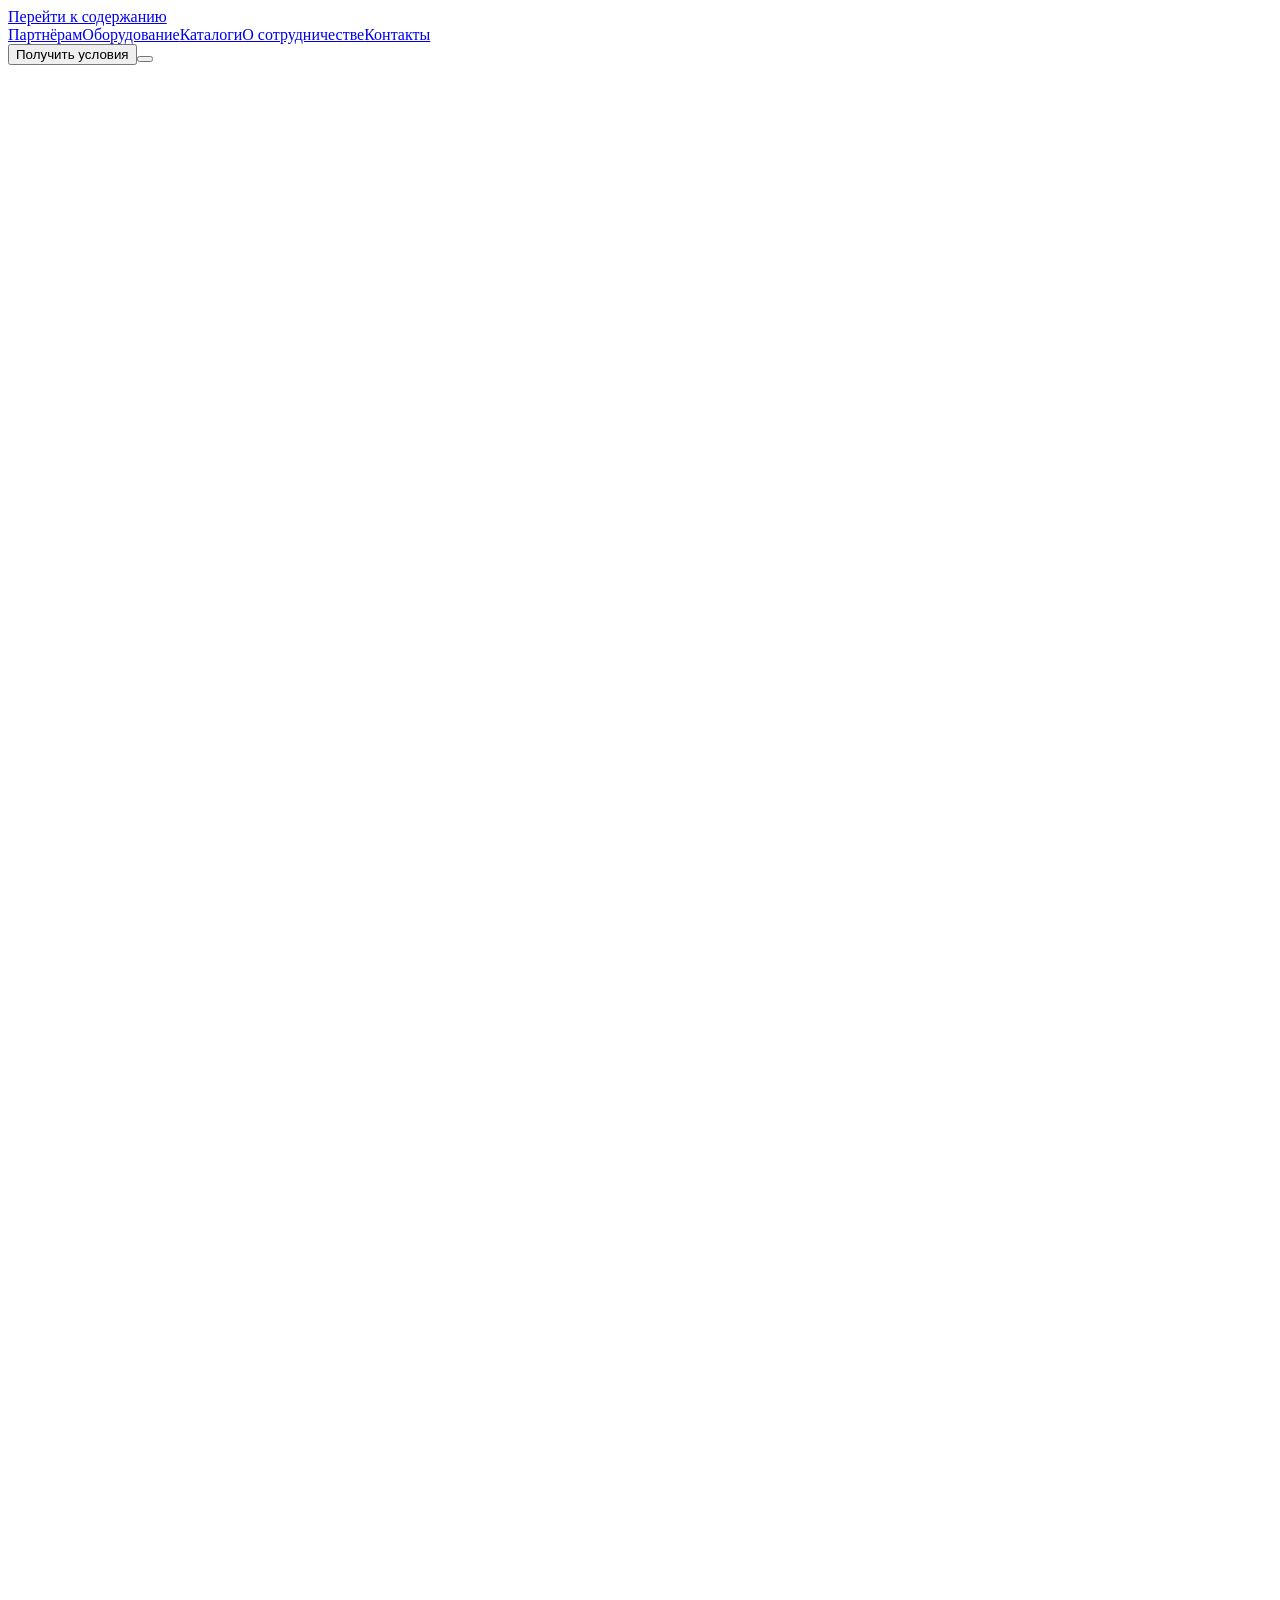
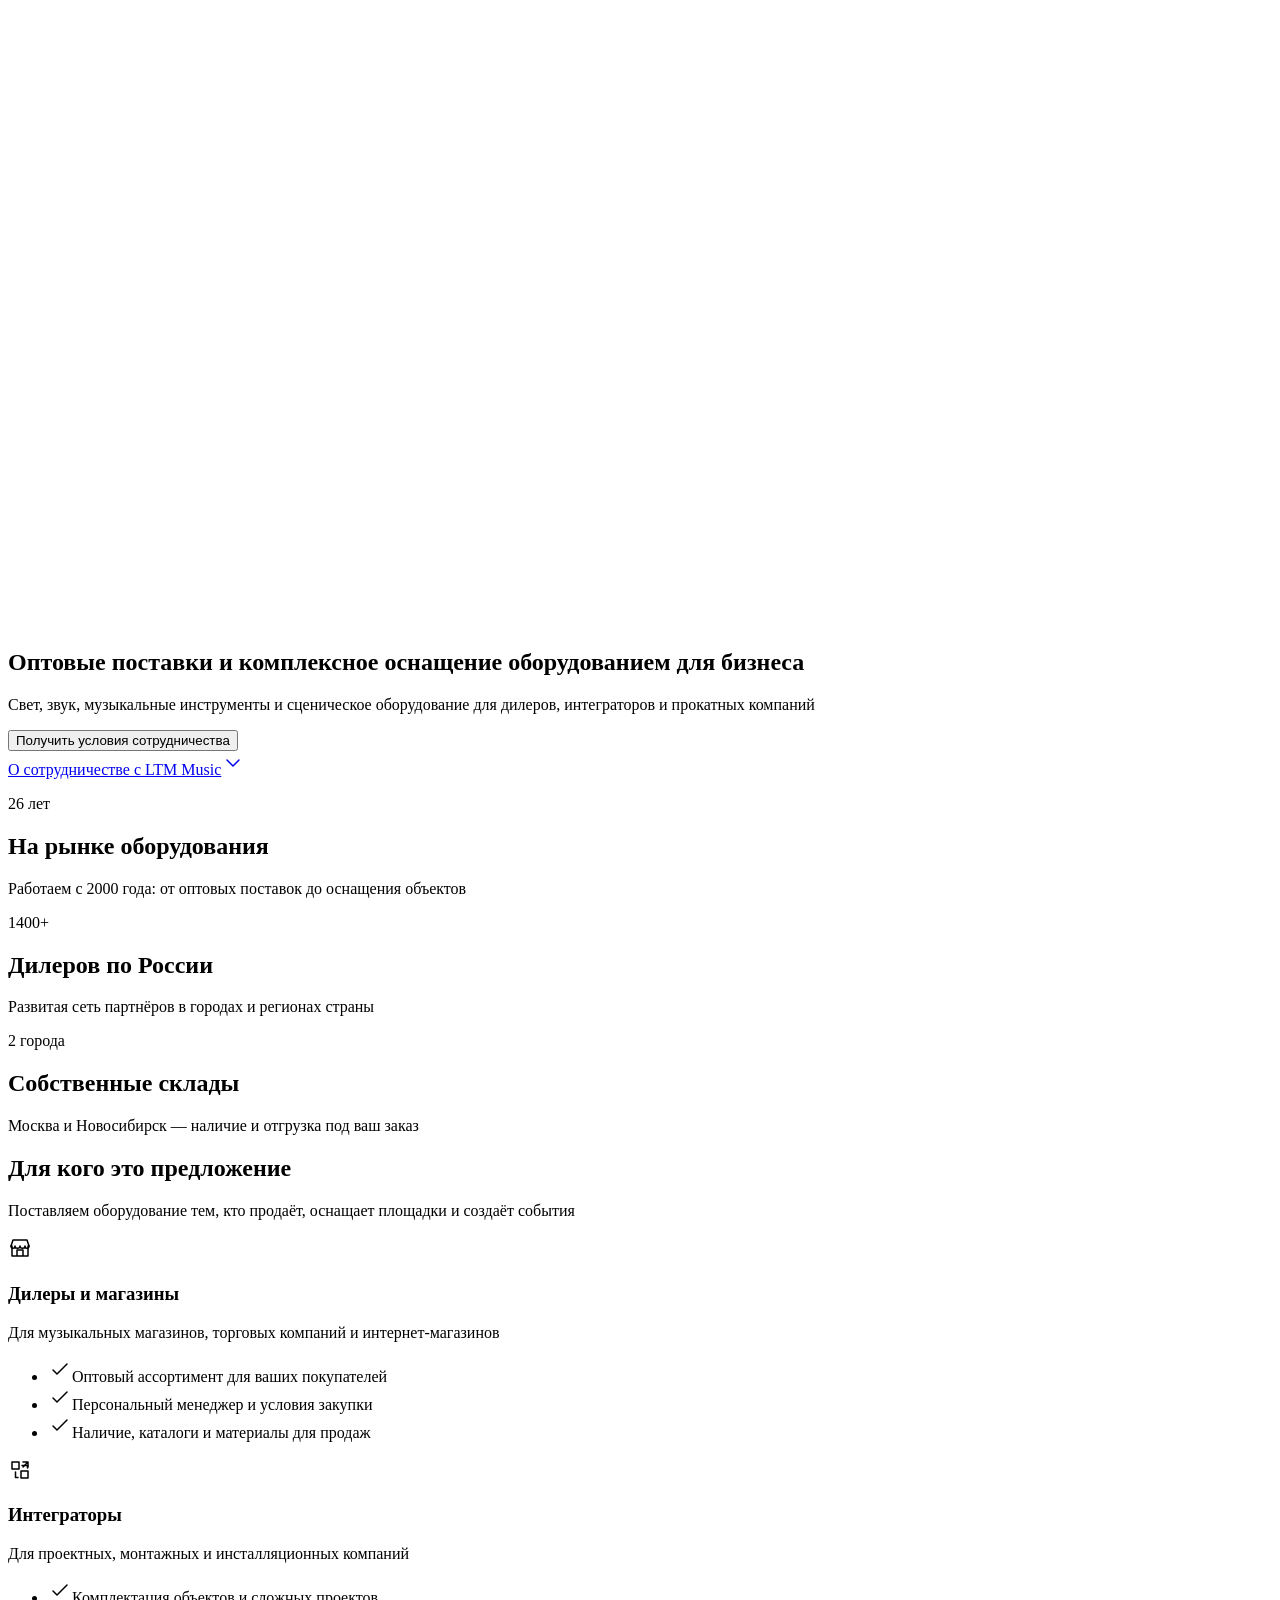
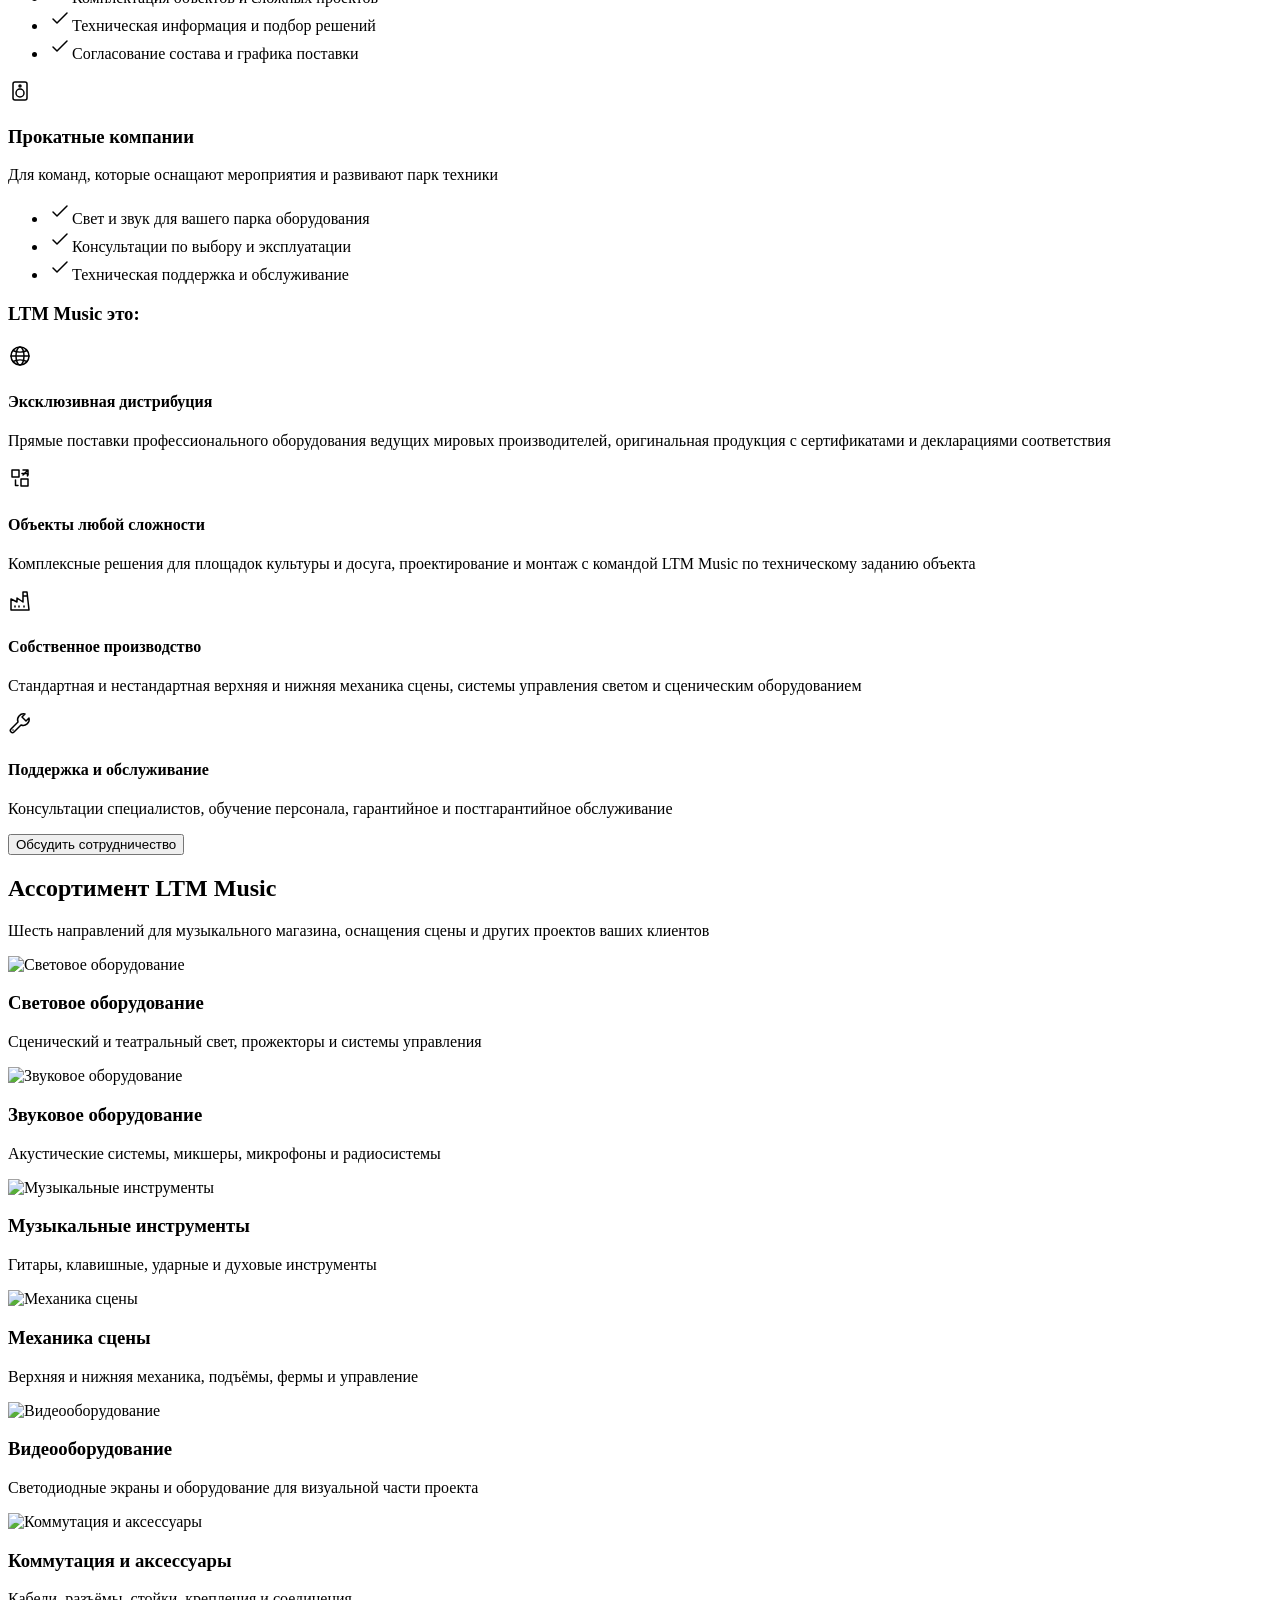
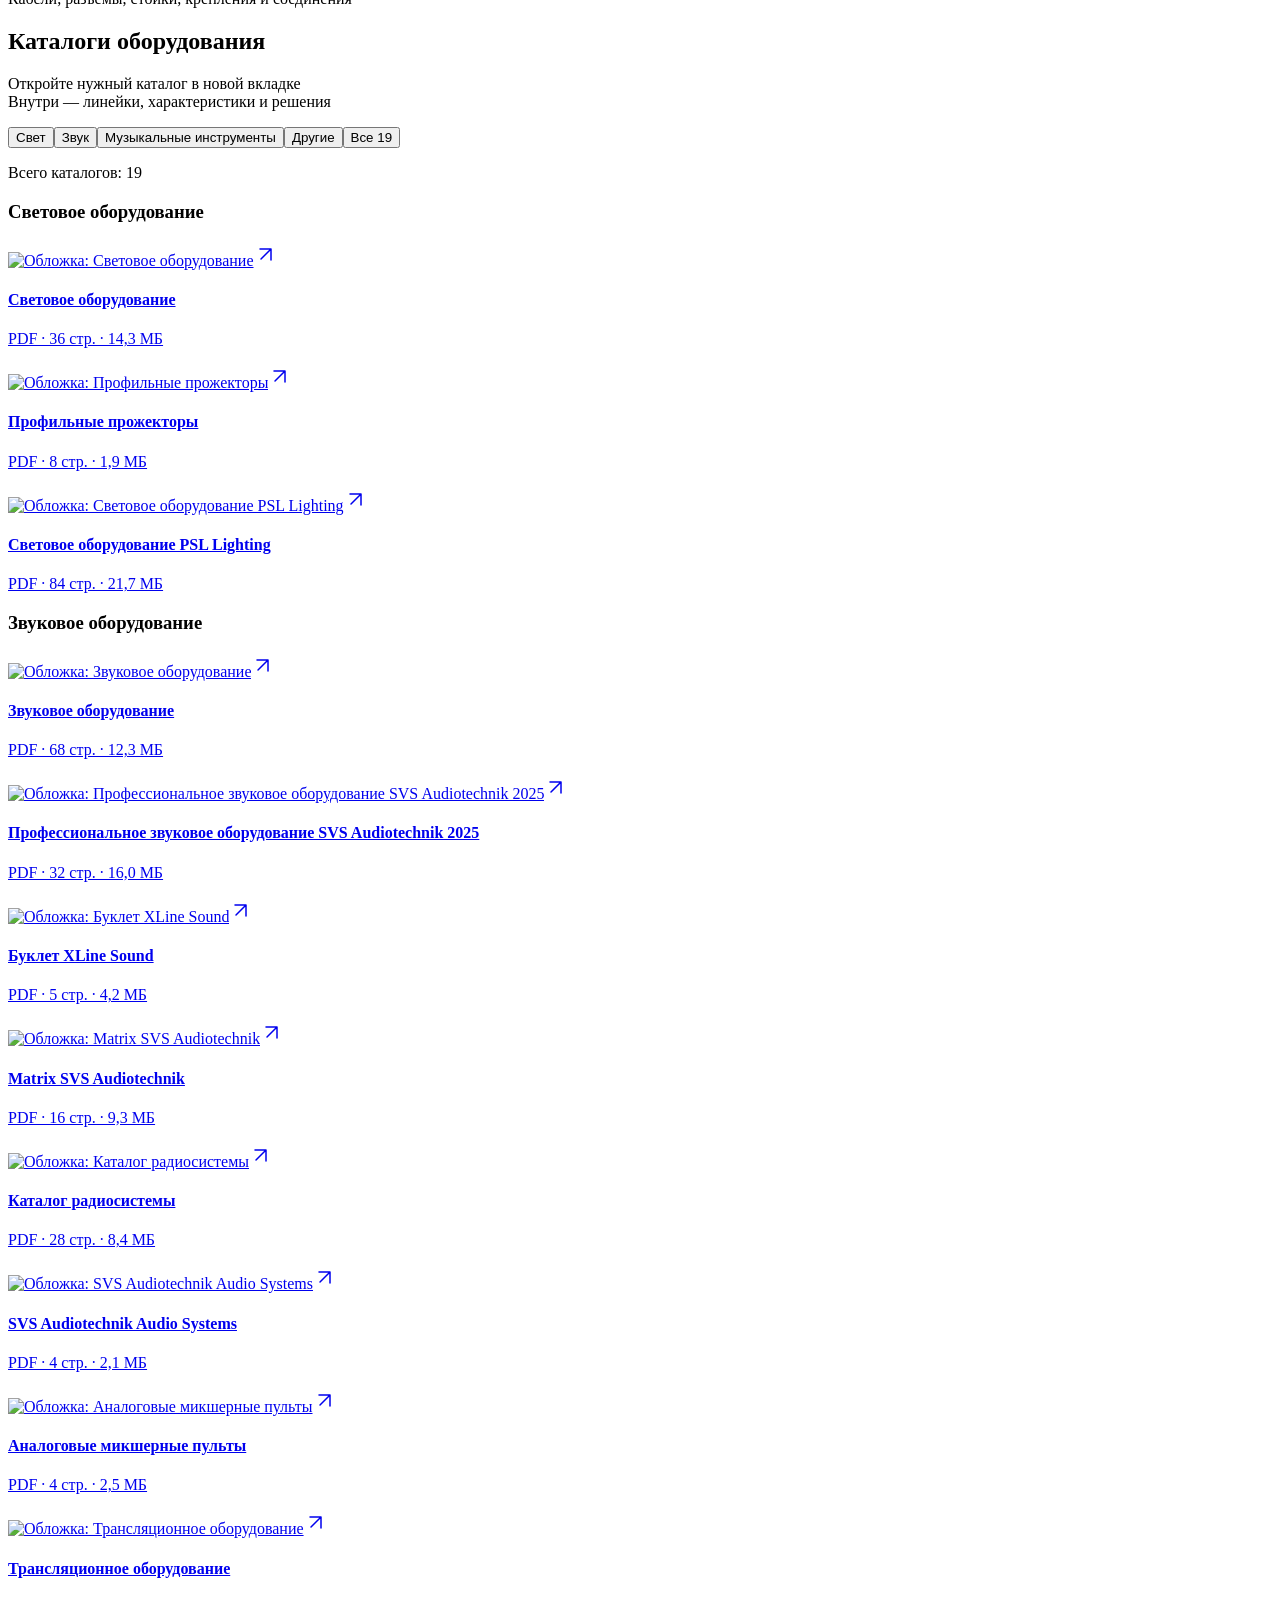
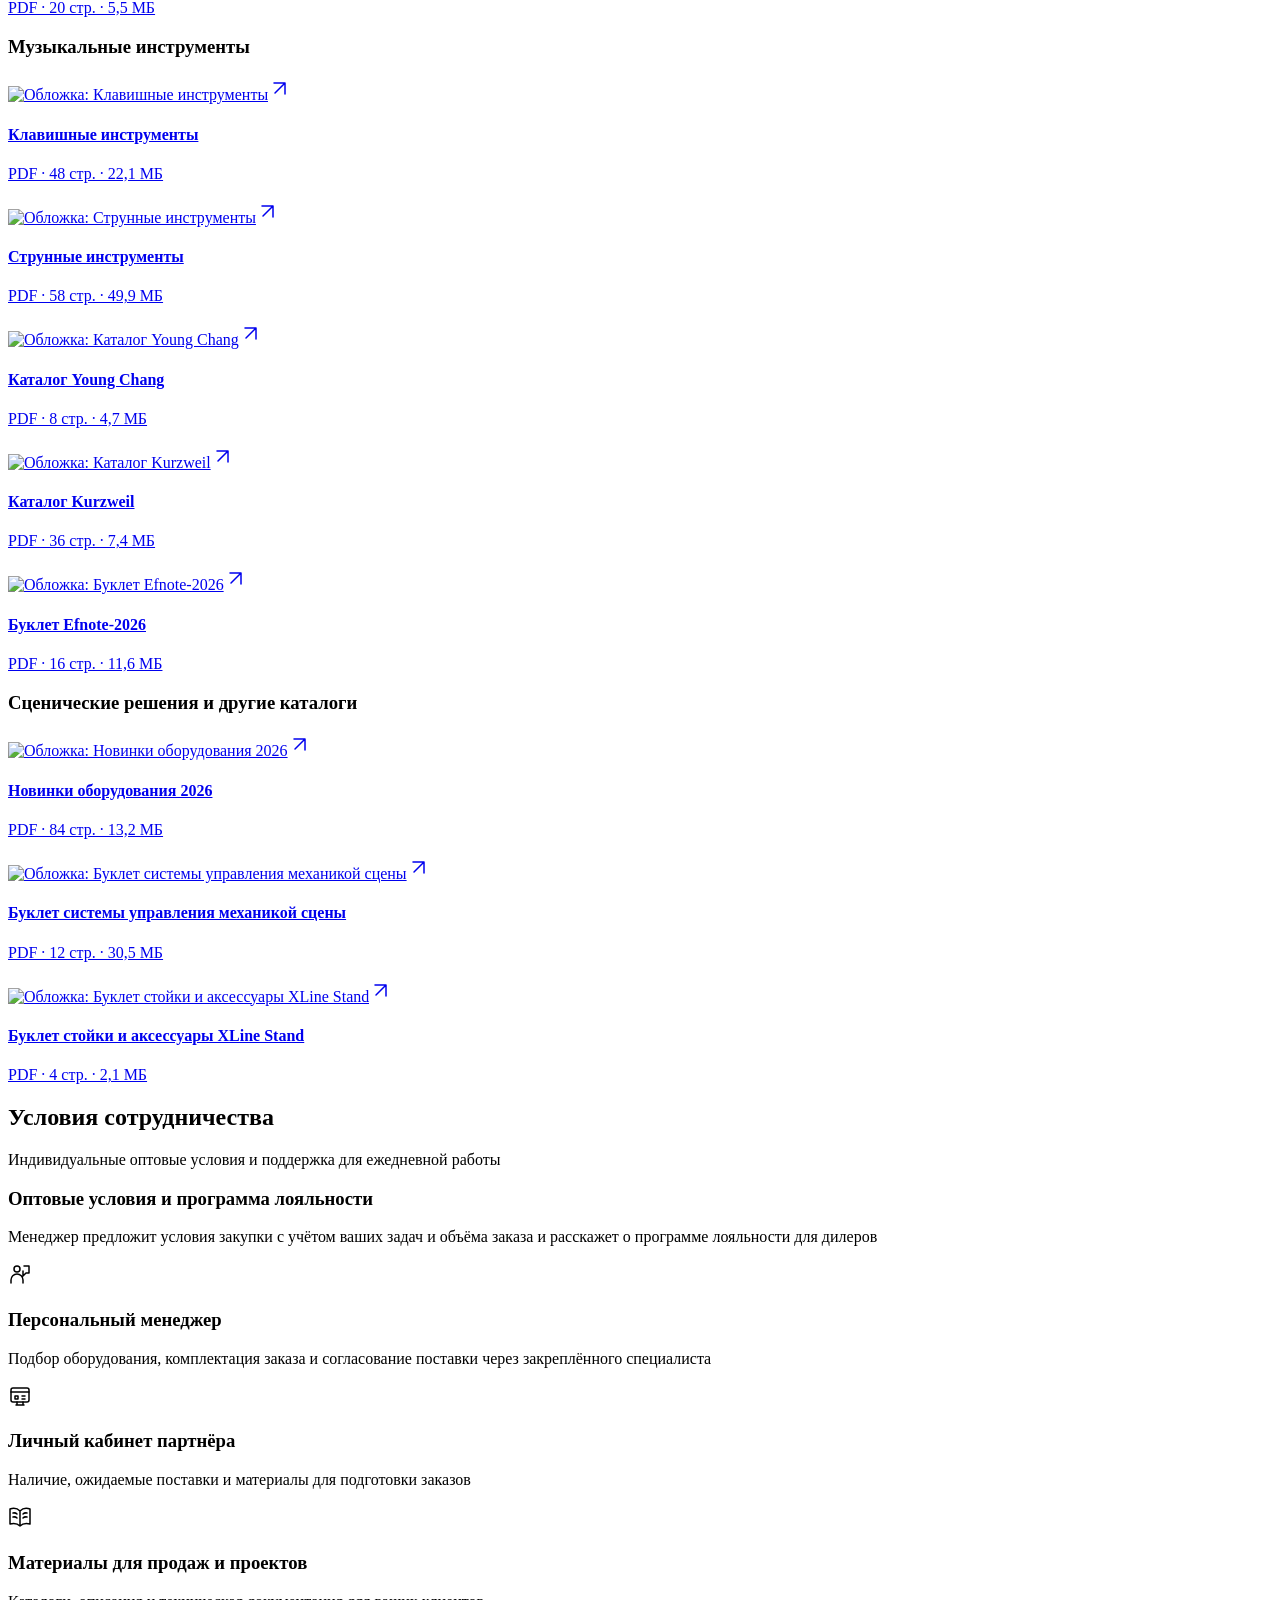
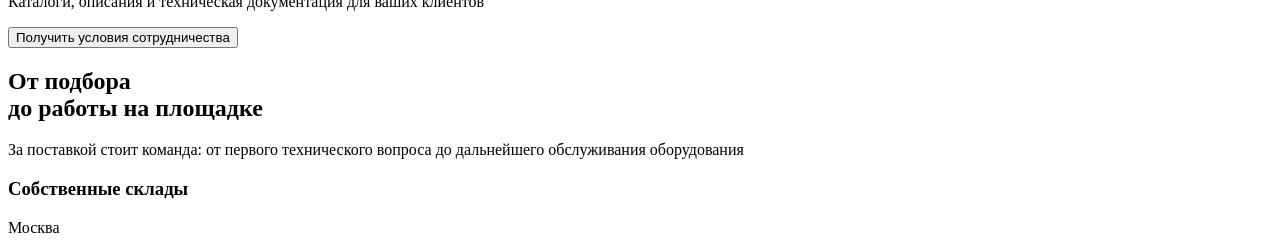
==== index.html @ abc92120 "Publish LTM Music design preview" ====
<!DOCTYPE html><html lang="ru"><head><meta name="robots" content="noindex, nofollow, noarchive"><meta charset="UTF-8"><meta name="viewport" content="width=device-width, initial-scale=1"><title>LTM Music — оптовые поставки и оснащение для профессионалов</title><meta name="description" content="Профессиональный свет, звук и музыкальные инструменты оптом. LTM Music: с 2000 года, дилерская сеть по России, собственные склады и производство. Для дилеров, интеграторов и проката"><meta name="theme-color" content="#ffffff"><link rel="preload" href="/ltm-music-preview/_astro/golos-text-cyrillic-wght-normal.mKek_fSS.woff2" as="font" type="font/woff2" crossorigin><link rel="canonical" href="https://promo.ltm-music.ru/"><meta name="robots" content="index,follow"><meta property="og:type" content="website"><meta property="og:locale" content="ru_RU"><meta property="og:title" content="LTM Music — оптовые поставки и оснащение для профессионалов"><meta property="og:description" content="Профессиональный свет, звук и музыкальные инструменты оптом. LTM Music: с 2000 года, дилерская сеть по России, собственные склады и производство. Для дилеров, интеграторов и проката"><meta property="og:url" content="https://bochenskybusiness-dev.github.io/ltm-music-preview/"><meta property="og:image" content="https://bochenskybusiness-dev.github.io/ltm-music-preview/social-preview.jpg"><link rel="icon" type="image/svg+xml" href="/ltm-music-preview/favicon.svg"><link rel="stylesheet" href="/ltm-music-preview/_astro/site.C1QrswM-.css"></head><body><a class="skip-link" href="#main">Перейти к содержанию</a><header class="header" data-header><div class="container header-inner"><a class="logo" href="#top" aria-label="LTM Music — на главную"><span class="logo-mark" style="--logo-image:url(/ltm-music-preview/_astro/ltm-logo.f8qcxl90.png)" aria-hidden="true"></span></a><nav class="nav" id="navigation" aria-label="Основная навигация"><a href="#partners">Партнёрам</a><a href="#assortment">Оборудование</a><a href="#catalogs">Каталоги</a><a href="#conditions">О сотрудничестве</a><a href="#contacts">Контакты</a></nav><button class="button button-primary header-cta" type="button" data-cta="header">Получить условия</button><button class="menu-toggle" type="button" aria-controls="navigation" aria-expanded="false" aria-label="Открыть меню" data-menu-toggle><span></span><span></span></button></div></header><main id="main"><section class="hero" id="top" aria-labelledby="hero-title"><img src="/ltm-music-preview/_astro/hero-stage.azrRni_p_2iMszj.webp" srcset="/ltm-music-preview/_astro/hero-stage.azrRni_p_24oT4D.webp 640w, /ltm-music-preview/_astro/hero-stage.azrRni_p_Z1GFEem.webp 1024w, /ltm-music-preview/_astro/hero-stage.azrRni_p_Z1nY4dM.webp 1440w, /ltm-music-preview/_astro/hero-stage.azrRni_p_Z2urW6p.webp 1920w" sizes="100vw" alt="Сценическое световое оборудование LTM Music" loading="eager" fetchpriority="high" decoding="async" width="3246" height="2160" class="hero-photo"><div class="container hero-inner"><div class="hero-copy"><h1 id="hero-title"><span>Оптовые поставки </span><span>и комплексное оснащение </span><span>оборудованием для бизнеса </span></h1><p class="hero-description">Свет, звук, музыкальные инструменты и сценическое оборудование для дилеров, интеграторов и прокатных компаний</p><button class="button button-primary" type="button" data-cta="hero">Получить условия сотрудничества</button></div><a class="hero-explore" href="#partners">О сотрудничестве с LTM Music<svg width="24" height="24" viewBox="0 0 24 24" fill="none" stroke="currentColor" stroke-width="1.5" stroke-linecap="round" stroke-linejoin="round" aria-hidden="true"><path d="m6 9 6 6 6-6"></path></svg></a></div></section><div class="company-facts" aria-label="О компании LTM Music"><div class="container facts-grid"><div class="fact"><p class="fact-value">26 лет</p><h2>На рынке оборудования</h2><p class="fact-description">Работаем с 2000 года: от оптовых поставок до оснащения объектов</p></div><div class="fact"><p class="fact-value">1400+</p><h2>Дилеров по России</h2><p class="fact-description">Развитая сеть партнёров в городах и регионах страны</p></div><div class="fact"><p class="fact-value">2 города</p><h2>Собственные склады</h2><p class="fact-description">Москва и Новосибирск — наличие и отгрузка под ваш заказ</p></div></div></div><section class="partners section" id="partners" aria-labelledby="partners-title"><div class="container"><div class="section-heading"><h2 id="partners-title">Для кого это предложение</h2><p>Поставляем оборудование тем, кто продаёт, оснащает площадки и создаёт события</p></div><div class="partner-grid"><article class="partner-card"><svg class="partner-icon" width="24" height="24" viewBox="0 0 24 24" fill="none" stroke="currentColor" stroke-width="1.5" stroke-linecap="round" stroke-linejoin="round" aria-hidden="true"><path d="M4 10v10h16V10M3 10l2-6h14l2 6M9 20v-6h6v6"></path><path d="M3 10c0 3 4 3 4 0 0 3 5 3 5 0 0 3 5 3 5 0 0 3 4 3 4 0"></path></svg><h3>Дилеры и магазины</h3><p class="partner-description">Для музыкальных магазинов, торговых компаний и интернет-магазинов</p><ul><li><svg width="24" height="24" viewBox="0 0 24 24" fill="none" stroke="currentColor" stroke-width="1.5" stroke-linecap="round" stroke-linejoin="round" aria-hidden="true"><path d="M5 12l4 4L19 6"></path></svg><span>Оптовый ассортимент для ваших покупателей</span></li><li><svg width="24" height="24" viewBox="0 0 24 24" fill="none" stroke="currentColor" stroke-width="1.5" stroke-linecap="round" stroke-linejoin="round" aria-hidden="true"><path d="M5 12l4 4L19 6"></path></svg><span>Персональный менеджер и условия закупки</span></li><li><svg width="24" height="24" viewBox="0 0 24 24" fill="none" stroke="currentColor" stroke-width="1.5" stroke-linecap="round" stroke-linejoin="round" aria-hidden="true"><path d="M5 12l4 4L19 6"></path></svg><span>Наличие, каталоги и материалы для продаж</span></li></ul></article><article class="partner-card"><svg class="partner-icon" width="24" height="24" viewBox="0 0 24 24" fill="none" stroke="currentColor" stroke-width="1.5" stroke-linecap="round" stroke-linejoin="round" aria-hidden="true"><path d="M4 4h7v7H4zM13 13h7v7h-7zM7.5 14v5.5H10M14 7.5h5.5V10"></path><path d="M15 4h5v5M15 9l5-5"></path></svg><h3>Интеграторы</h3><p class="partner-description">Для проектных, монтажных и инсталляционных компаний</p><ul><li><svg width="24" height="24" viewBox="0 0 24 24" fill="none" stroke="currentColor" stroke-width="1.5" stroke-linecap="round" stroke-linejoin="round" aria-hidden="true"><path d="M5 12l4 4L19 6"></path></svg><span>Комплектация объектов и сложных проектов</span></li><li><svg width="24" height="24" viewBox="0 0 24 24" fill="none" stroke="currentColor" stroke-width="1.5" stroke-linecap="round" stroke-linejoin="round" aria-hidden="true"><path d="M5 12l4 4L19 6"></path></svg><span>Техническая информация и подбор решений</span></li><li><svg width="24" height="24" viewBox="0 0 24 24" fill="none" stroke="currentColor" stroke-width="1.5" stroke-linecap="round" stroke-linejoin="round" aria-hidden="true"><path d="M5 12l4 4L19 6"></path></svg><span>Согласование состава и графика поставки</span></li></ul></article><article class="partner-card"><svg class="partner-icon" width="24" height="24" viewBox="0 0 24 24" fill="none" stroke="currentColor" stroke-width="1.5" stroke-linecap="round" stroke-linejoin="round" aria-hidden="true"><rect x="5" y="3" width="14" height="18" rx="2"></rect><circle cx="12" cy="14" r="4"></circle><circle cx="12" cy="7" r="1"></circle></svg><h3>Прокатные компании</h3><p class="partner-description">Для команд, которые оснащают мероприятия и развивают парк техники</p><ul><li><svg width="24" height="24" viewBox="0 0 24 24" fill="none" stroke="currentColor" stroke-width="1.5" stroke-linecap="round" stroke-linejoin="round" aria-hidden="true"><path d="M5 12l4 4L19 6"></path></svg><span>Свет и звук для вашего парка оборудования</span></li><li><svg width="24" height="24" viewBox="0 0 24 24" fill="none" stroke="currentColor" stroke-width="1.5" stroke-linecap="round" stroke-linejoin="round" aria-hidden="true"><path d="M5 12l4 4L19 6"></path></svg><span>Консультации по выбору и эксплуатации</span></li><li><svg width="24" height="24" viewBox="0 0 24 24" fill="none" stroke="currentColor" stroke-width="1.5" stroke-linecap="round" stroke-linejoin="round" aria-hidden="true"><path d="M5 12l4 4L19 6"></path></svg><span>Техническая поддержка и обслуживание</span></li></ul></article></div><div class="capabilities" aria-labelledby="capabilities-title"><h3 id="capabilities-title">LTM Music это:</h3><div class="capability-grid"><article class="capability"><svg class="capability-icon" width="24" height="24" viewBox="0 0 24 24" fill="none" stroke="currentColor" stroke-width="1.5" stroke-linecap="round" stroke-linejoin="round" aria-hidden="true"><circle cx="12" cy="12" r="9"></circle><ellipse cx="12" cy="12" rx="4" ry="9"></ellipse><path d="M3 12h18M5 6.5c4 2 10 2 14 0M5 17.5c4-2 10-2 14 0"></path></svg><h4>Эксклюзивная дистрибуция</h4><p>Прямые поставки профессионального оборудования ведущих мировых производителей, оригинальная продукция с сертификатами и декларациями соответствия</p></article><article class="capability"><svg class="capability-icon" width="24" height="24" viewBox="0 0 24 24" fill="none" stroke="currentColor" stroke-width="1.5" stroke-linecap="round" stroke-linejoin="round" aria-hidden="true"><path d="M4 4h7v7H4zM13 13h7v7h-7zM7.5 14v5.5H10M14 7.5h5.5V10"></path><path d="M15 4h5v5M15 9l5-5"></path></svg><h4>Объекты любой сложности</h4><p>Комплексные решения для площадок культуры и досуга, проектирование и монтаж с командой LTM Music по техническому заданию объекта</p></article><article class="capability"><svg class="capability-icon" width="24" height="24" viewBox="0 0 24 24" fill="none" stroke="currentColor" stroke-width="1.5" stroke-linecap="round" stroke-linejoin="round" aria-hidden="true"><path d="M3 21V10l6 3V9l6 4V3h4l2 18H3ZM7 17v1m4-1v1m5-1v1M15 7h4"></path></svg><h4>Собственное производство</h4><p>Стандартная и нестандартная верхняя и нижняя механика сцены, системы управления светом и сценическим оборудованием</p></article><article class="capability"><svg class="capability-icon" width="24" height="24" viewBox="0 0 24 24" fill="none" stroke="currentColor" stroke-width="1.5" stroke-linecap="round" stroke-linejoin="round" aria-hidden="true"><path d="m14 6 4 4 3-3a6 6 0 0 1-8 7L6 21a2.1 2.1 0 0 1-3-3l7-7a6 6 0 0 1 7-8l-3 3Z"></path><path d="m5 19 .01-.01"></path></svg><h4>Поддержка и обслуживание</h4><p>Консультации специалистов, обучение персонала, гарантийное и постгарантийное обслуживание</p></article></div></div><div class="partners-action"><button class="button button-primary" type="button" data-cta="partners">Обсудить сотрудничество</button></div></div></section><section class="assortment section" id="assortment" aria-labelledby="assortment-title"><div class="container"><div class="section-heading"><h2 id="assortment-title">Ассортимент LTM Music</h2><p>Шесть направлений для музыкального магазина, оснащения сцены и других проектов ваших клиентов</p></div><div class="assortment-grid"><article class="assortment-item assortment-light"><div class="assortment-image"><img src="/ltm-music-preview/_astro/stage.DnF05uby_1XSKLn.webp" alt="Световое оборудование" loading="lazy" decoding="async" width="720" height="479"></div><div class="assortment-info"><h3>Световое оборудование</h3><p>Сценический и театральный свет, прожекторы и системы управления</p></div></article><article class="assortment-item assortment-sound"><div class="assortment-image"><img src="/ltm-music-preview/_astro/sound-pa.PQVqc0z__ZhgiVh.webp" alt="Звуковое оборудование" loading="lazy" decoding="async" width="720" height="980"></div><div class="assortment-info"><h3>Звуковое оборудование</h3><p>Акустические системы, микшеры, микрофоны и радиосистемы</p></div></article><article class="assortment-item assortment-instruments"><div class="assortment-image"><img src="/ltm-music-preview/_astro/guitar-full.DbWAb_Ro_1cleo6.webp" alt="Музыкальные инструменты" loading="lazy" decoding="async" width="720" height="480"></div><div class="assortment-info"><h3>Музыкальные инструменты</h3><p>Гитары, клавишные, ударные и духовые инструменты</p></div></article><article class="assortment-item assortment-mechanics"><div class="assortment-image"><img src="/ltm-music-preview/_astro/mechanics.CZ_gE_K8_wlBCU.webp" alt="Механика сцены" loading="lazy" decoding="async" width="720" height="1080"></div><div class="assortment-info"><h3>Механика сцены</h3><p>Верхняя и нижняя механика, подъёмы, фермы и управление</p></div></article><article class="assortment-item assortment-video"><div class="assortment-image"><img src="/ltm-music-preview/_astro/video-isolated.BfloUUCZ_Z1eYzPP.webp" alt="Видеооборудование" loading="lazy" decoding="async" width="720" height="720"></div><div class="assortment-info"><h3>Видеооборудование</h3><p>Светодиодные экраны и оборудование для визуальной части проекта</p></div></article><article class="assortment-item assortment-accessories"><div class="assortment-image"><img src="/ltm-music-preview/_astro/accessories-connector.BbCFsEpQ_1cM5Wn.webp" alt="Коммутация и аксессуары" loading="lazy" decoding="async" width="720" height="720"></div><div class="assortment-info"><h3>Коммутация и аксессуары</h3><p>Кабели, разъёмы, стойки, крепления и соединения</p></div></article></div><div class="catalogs" id="catalogs"><div class="catalog-heading"><h2>Каталоги оборудования</h2><p>Откройте нужный каталог в новой вкладке<br>Внутри — линейки, характеристики и решения</p></div><div class="catalog-toolbar"><div class="catalog-filters" role="group" aria-label="Каталоги по направлениям"><button type="button" data-catalog-filter="Световое оборудование" aria-pressed="false">Свет</button><button type="button" data-catalog-filter="Звуковое оборудование" aria-pressed="false">Звук</button><button type="button" data-catalog-filter="Музыкальные инструменты" aria-pressed="false">Музыкальные инструменты</button><button type="button" data-catalog-filter="Сценические решения и другие каталоги" aria-pressed="false">Другие</button><button type="button" data-catalog-filter="all" aria-pressed="true">Все 19</button></div><p class="catalog-status" data-catalog-status role="status" aria-live="polite" aria-atomic="true">Всего каталогов: 19</p></div><div class="catalog-group" data-catalog-group="Световое оборудование"><h3 class="catalog-group-title">Световое оборудование</h3><div class="catalog-grid"><a class="catalog" href="/ltm-music-preview/catalogs/pdf/katalog-svetovogo-oborudovaniya.pdf" target="_blank" rel="noopener" data-material="katalog-svetovogo-oborudovaniya" aria-label="Световое оборудование — PDF, откроется в новой вкладке"><div class="catalog-cover"><img src="/ltm-music-preview/catalogs/covers/katalog-svetovogo-oborudovaniya.jpg" alt="Обложка: Световое оборудование" width="300" height="424" loading="lazy"><span class="catalog-open" aria-hidden="true"><svg width="24" height="24" viewBox="0 0 24 24" fill="none" stroke="currentColor" stroke-width="1.5" stroke-linecap="round" stroke-linejoin="round" aria-hidden="true"><path d="M7 17 17 7M6 7h11v11"></path></svg></span></div><h4>Световое оборудование</h4><p>PDF · 36 стр. · 14,3 МБ</p></a><a class="catalog" href="/ltm-music-preview/catalogs/pdf/profilnye-prozhektry.pdf" target="_blank" rel="noopener" data-material="profilnye-prozhektry" aria-label="Профильные прожекторы — PDF, откроется в новой вкладке"><div class="catalog-cover"><img src="/ltm-music-preview/catalogs/covers/profilnye-prozhektry.jpg" alt="Обложка: Профильные прожекторы" width="300" height="424" loading="lazy"><span class="catalog-open" aria-hidden="true"><svg width="24" height="24" viewBox="0 0 24 24" fill="none" stroke="currentColor" stroke-width="1.5" stroke-linecap="round" stroke-linejoin="round" aria-hidden="true"><path d="M7 17 17 7M6 7h11v11"></path></svg></span></div><h4>Профильные прожекторы</h4><p>PDF · 8 стр. · 1,9 МБ</p></a><a class="catalog" href="/ltm-music-preview/catalogs/pdf/svetovoe-oborudovanie-psl-lighting.pdf" target="_blank" rel="noopener" data-material="svetovoe-oborudovanie-psl-lighting" aria-label="Световое оборудование PSL Lighting — PDF, откроется в новой вкладке"><div class="catalog-cover"><img src="/ltm-music-preview/catalogs/covers/svetovoe-oborudovanie-psl-lighting.jpg" alt="Обложка: Световое оборудование PSL Lighting" width="300" height="424" loading="lazy"><span class="catalog-open" aria-hidden="true"><svg width="24" height="24" viewBox="0 0 24 24" fill="none" stroke="currentColor" stroke-width="1.5" stroke-linecap="round" stroke-linejoin="round" aria-hidden="true"><path d="M7 17 17 7M6 7h11v11"></path></svg></span></div><h4>Световое оборудование PSL Lighting</h4><p>PDF · 84 стр. · 21,7 МБ</p></a></div></div><div class="catalog-group" data-catalog-group="Звуковое оборудование"><h3 class="catalog-group-title">Звуковое оборудование</h3><div class="catalog-grid"><a class="catalog" href="/ltm-music-preview/catalogs/pdf/zvukovoe-oborudovanie-2024-2025.pdf" target="_blank" rel="noopener" data-material="zvukovoe-oborudovanie-2024-2025" aria-label="Звуковое оборудование — PDF, откроется в новой вкладке"><div class="catalog-cover"><img src="/ltm-music-preview/catalogs/covers/zvukovoe-oborudovanie-2024-2025.jpg" alt="Обложка: Звуковое оборудование" width="300" height="424" loading="lazy"><span class="catalog-open" aria-hidden="true"><svg width="24" height="24" viewBox="0 0 24 24" fill="none" stroke="currentColor" stroke-width="1.5" stroke-linecap="round" stroke-linejoin="round" aria-hidden="true"><path d="M7 17 17 7M6 7h11v11"></path></svg></span></div><h4>Звуковое оборудование</h4><p>PDF · 68 стр. · 12,3 МБ</p></a><a class="catalog" href="/ltm-music-preview/catalogs/pdf/professionalnoe-zvukovoe-oborudovanie-svs-audiotechnik-2025.pdf" target="_blank" rel="noopener" data-material="professionalnoe-zvukovoe-oborudovanie-svs-audiotechnik-2025" aria-label="Профессиональное звуковое оборудование SVS Audiotechnik 2025 — PDF, откроется в новой вкладке"><div class="catalog-cover"><img src="/ltm-music-preview/catalogs/covers/professionalnoe-zvukovoe-oborudovanie-svs-audiotechnik-2025.jpg" alt="Обложка: Профессиональное звуковое оборудование SVS Audiotechnik 2025" width="300" height="424" loading="lazy"><span class="catalog-open" aria-hidden="true"><svg width="24" height="24" viewBox="0 0 24 24" fill="none" stroke="currentColor" stroke-width="1.5" stroke-linecap="round" stroke-linejoin="round" aria-hidden="true"><path d="M7 17 17 7M6 7h11v11"></path></svg></span></div><h4>Профессиональное звуковое оборудование SVS Audiotechnik 2025</h4><p>PDF · 32 стр. · 16,0 МБ</p></a><a class="catalog" href="/ltm-music-preview/catalogs/pdf/buklet-xline-sound.pdf" target="_blank" rel="noopener" data-material="buklet-xline-sound" aria-label="Буклет XLine Sound — PDF, откроется в новой вкладке"><div class="catalog-cover"><img src="/ltm-music-preview/catalogs/covers/buklet-xline-sound.jpg" alt="Обложка: Буклет XLine Sound" width="300" height="424" loading="lazy"><span class="catalog-open" aria-hidden="true"><svg width="24" height="24" viewBox="0 0 24 24" fill="none" stroke="currentColor" stroke-width="1.5" stroke-linecap="round" stroke-linejoin="round" aria-hidden="true"><path d="M7 17 17 7M6 7h11v11"></path></svg></span></div><h4>Буклет XLine Sound</h4><p>PDF · 5 стр. · 4,2 МБ</p></a><a class="catalog" href="/ltm-music-preview/catalogs/pdf/matrix-svs-audiotechnik.pdf" target="_blank" rel="noopener" data-material="matrix-svs-audiotechnik" aria-label="Matrix SVS Audiotechnik — PDF, откроется в новой вкладке"><div class="catalog-cover"><img src="/ltm-music-preview/catalogs/covers/matrix-svs-audiotechnik.jpg" alt="Обложка: Matrix SVS Audiotechnik" width="300" height="424" loading="lazy"><span class="catalog-open" aria-hidden="true"><svg width="24" height="24" viewBox="0 0 24 24" fill="none" stroke="currentColor" stroke-width="1.5" stroke-linecap="round" stroke-linejoin="round" aria-hidden="true"><path d="M7 17 17 7M6 7h11v11"></path></svg></span></div><h4>Matrix SVS Audiotechnik</h4><p>PDF · 16 стр. · 9,3 МБ</p></a><a class="catalog" href="/ltm-music-preview/catalogs/pdf/broshyura-radiosistemy.pdf" target="_blank" rel="noopener" data-material="broshyura-radiosistemy" aria-label="Каталог радиосистемы — PDF, откроется в новой вкладке"><div class="catalog-cover"><img src="/ltm-music-preview/catalogs/covers/broshyura-radiosistemy.jpg" alt="Обложка: Каталог радиосистемы" width="300" height="424" loading="lazy"><span class="catalog-open" aria-hidden="true"><svg width="24" height="24" viewBox="0 0 24 24" fill="none" stroke="currentColor" stroke-width="1.5" stroke-linecap="round" stroke-linejoin="round" aria-hidden="true"><path d="M7 17 17 7M6 7h11v11"></path></svg></span></div><h4>Каталог радиосистемы</h4><p>PDF · 28 стр. · 8,4 МБ</p></a><a class="catalog" href="/ltm-music-preview/catalogs/pdf/svs-audiotechnik-audio-systems.pdf" target="_blank" rel="noopener" data-material="svs-audiotechnik-audio-systems" aria-label="SVS Audiotechnik Audio Systems — PDF, откроется в новой вкладке"><div class="catalog-cover"><img src="/ltm-music-preview/catalogs/covers/svs-audiotechnik-audio-systems.jpg" alt="Обложка: SVS Audiotechnik Audio Systems" width="300" height="424" loading="lazy"><span class="catalog-open" aria-hidden="true"><svg width="24" height="24" viewBox="0 0 24 24" fill="none" stroke="currentColor" stroke-width="1.5" stroke-linecap="round" stroke-linejoin="round" aria-hidden="true"><path d="M7 17 17 7M6 7h11v11"></path></svg></span></div><h4>SVS Audiotechnik Audio Systems</h4><p>PDF · 4 стр. · 2,1 МБ</p></a><a class="catalog" href="/ltm-music-preview/catalogs/pdf/analogovye-mikshernye-pulty.pdf" target="_blank" rel="noopener" data-material="analogovye-mikshernye-pulty" aria-label="Аналоговые микшерные пульты — PDF, откроется в новой вкладке"><div class="catalog-cover"><img src="/ltm-music-preview/catalogs/covers/analogovye-mikshernye-pulty.jpg" alt="Обложка: Аналоговые микшерные пульты" width="300" height="424" loading="lazy"><span class="catalog-open" aria-hidden="true"><svg width="24" height="24" viewBox="0 0 24 24" fill="none" stroke="currentColor" stroke-width="1.5" stroke-linecap="round" stroke-linejoin="round" aria-hidden="true"><path d="M7 17 17 7M6 7h11v11"></path></svg></span></div><h4>Аналоговые микшерные пульты</h4><p>PDF · 4 стр. · 2,5 МБ</p></a><a class="catalog" href="/ltm-music-preview/catalogs/pdf/public-address-system-svs-audiotechnik.pdf" target="_blank" rel="noopener" data-material="public-address-system-svs-audiotechnik" aria-label="Трансляционное оборудование — PDF, откроется в новой вкладке"><div class="catalog-cover"><img src="/ltm-music-preview/catalogs/covers/public-address-system-svs-audiotechnik.jpg" alt="Обложка: Трансляционное оборудование" width="300" height="424" loading="lazy"><span class="catalog-open" aria-hidden="true"><svg width="24" height="24" viewBox="0 0 24 24" fill="none" stroke="currentColor" stroke-width="1.5" stroke-linecap="round" stroke-linejoin="round" aria-hidden="true"><path d="M7 17 17 7M6 7h11v11"></path></svg></span></div><h4>Трансляционное оборудование</h4><p>PDF · 20 стр. · 5,5 МБ</p></a></div></div><div class="catalog-group" data-catalog-group="Музыкальные инструменты"><h3 class="catalog-group-title">Музыкальные инструменты</h3><div class="catalog-grid"><a class="catalog" href="/ltm-music-preview/catalogs/pdf/klavishnye-instrumenty.pdf" target="_blank" rel="noopener" data-material="klavishnye-instrumenty" aria-label="Клавишные инструменты — PDF, откроется в новой вкладке"><div class="catalog-cover"><img src="/ltm-music-preview/catalogs/covers/klavishnye-instrumenty.jpg" alt="Обложка: Клавишные инструменты" width="300" height="424" loading="lazy"><span class="catalog-open" aria-hidden="true"><svg width="24" height="24" viewBox="0 0 24 24" fill="none" stroke="currentColor" stroke-width="1.5" stroke-linecap="round" stroke-linejoin="round" aria-hidden="true"><path d="M7 17 17 7M6 7h11v11"></path></svg></span></div><h4>Клавишные инструменты</h4><p>PDF · 48 стр. · 22,1 МБ</p></a><a class="catalog" href="/ltm-music-preview/catalogs/pdf/strunnye-instrumenty-2025.pdf" target="_blank" rel="noopener" data-material="strunnye-instrumenty-2025" aria-label="Струнные инструменты — PDF, откроется в новой вкладке"><div class="catalog-cover"><img src="/ltm-music-preview/catalogs/covers/strunnye-instrumenty-2025.jpg" alt="Обложка: Струнные инструменты" width="300" height="424" loading="lazy"><span class="catalog-open" aria-hidden="true"><svg width="24" height="24" viewBox="0 0 24 24" fill="none" stroke="currentColor" stroke-width="1.5" stroke-linecap="round" stroke-linejoin="round" aria-hidden="true"><path d="M7 17 17 7M6 7h11v11"></path></svg></span></div><h4>Струнные инструменты</h4><p>PDF · 58 стр. · 49,9 МБ</p></a><a class="catalog" href="/ltm-music-preview/catalogs/pdf/katalog-young-chang.pdf" target="_blank" rel="noopener" data-material="katalog-young-chang" aria-label="Каталог Young Chang — PDF, откроется в новой вкладке"><div class="catalog-cover"><img src="/ltm-music-preview/catalogs/covers/katalog-young-chang.jpg" alt="Обложка: Каталог Young Chang" width="300" height="424" loading="lazy"><span class="catalog-open" aria-hidden="true"><svg width="24" height="24" viewBox="0 0 24 24" fill="none" stroke="currentColor" stroke-width="1.5" stroke-linecap="round" stroke-linejoin="round" aria-hidden="true"><path d="M7 17 17 7M6 7h11v11"></path></svg></span></div><h4>Каталог Young Chang</h4><p>PDF · 8 стр. · 4,7 МБ</p></a><a class="catalog" href="/ltm-music-preview/catalogs/pdf/tsifrovye-fortepiano-kurzweil.pdf" target="_blank" rel="noopener" data-material="tsifrovye-fortepiano-kurzweil" aria-label="Каталог Kurzweil — PDF, откроется в новой вкладке"><div class="catalog-cover"><img src="/ltm-music-preview/catalogs/covers/tsifrovye-fortepiano-kurzweil.jpg" alt="Обложка: Каталог Kurzweil" width="300" height="424" loading="lazy"><span class="catalog-open" aria-hidden="true"><svg width="24" height="24" viewBox="0 0 24 24" fill="none" stroke="currentColor" stroke-width="1.5" stroke-linecap="round" stroke-linejoin="round" aria-hidden="true"><path d="M7 17 17 7M6 7h11v11"></path></svg></span></div><h4>Каталог Kurzweil</h4><p>PDF · 36 стр. · 7,4 МБ</p></a><a class="catalog" href="/ltm-music-preview/catalogs/pdf/buklet-efnote2026.pdf" target="_blank" rel="noopener" data-material="buklet-efnote2026" aria-label="Буклет Efnote-2026 — PDF, откроется в новой вкладке"><div class="catalog-cover"><img src="/ltm-music-preview/catalogs/covers/buklet-efnote2026.jpg" alt="Обложка: Буклет Efnote-2026" width="300" height="424" loading="lazy"><span class="catalog-open" aria-hidden="true"><svg width="24" height="24" viewBox="0 0 24 24" fill="none" stroke="currentColor" stroke-width="1.5" stroke-linecap="round" stroke-linejoin="round" aria-hidden="true"><path d="M7 17 17 7M6 7h11v11"></path></svg></span></div><h4>Буклет Efnote-2026</h4><p>PDF · 16 стр. · 11,6 МБ</p></a></div></div><div class="catalog-group" data-catalog-group="Сценические решения и другие каталоги"><h3 class="catalog-group-title">Сценические решения и другие каталоги</h3><div class="catalog-grid"><a class="catalog" href="/ltm-music-preview/catalogs/pdf/novinki-oborudovaniya-2026.pdf" target="_blank" rel="noopener" data-material="novinki-oborudovaniya-2026" aria-label="Новинки оборудования 2026 — PDF, откроется в новой вкладке"><div class="catalog-cover"><img src="/ltm-music-preview/catalogs/covers/novinki-oborudovaniya-2026.jpg" alt="Обложка: Новинки оборудования 2026" width="300" height="424" loading="lazy"><span class="catalog-open" aria-hidden="true"><svg width="24" height="24" viewBox="0 0 24 24" fill="none" stroke="currentColor" stroke-width="1.5" stroke-linecap="round" stroke-linejoin="round" aria-hidden="true"><path d="M7 17 17 7M6 7h11v11"></path></svg></span></div><h4>Новинки оборудования 2026</h4><p>PDF · 84 стр. · 13,2 МБ</p></a><a class="catalog" href="/ltm-music-preview/catalogs/pdf/buklet-sistemy-upravleniya-mekhanikoy-stseny.pdf" target="_blank" rel="noopener" data-material="buklet-sistemy-upravleniya-mekhanikoy-stseny" aria-label="Буклет системы управления механикой сцены — PDF, откроется в новой вкладке"><div class="catalog-cover"><img src="/ltm-music-preview/catalogs/covers/buklet-sistemy-upravleniya-mekhanikoy-stseny.jpg" alt="Обложка: Буклет системы управления механикой сцены" width="300" height="424" loading="lazy"><span class="catalog-open" aria-hidden="true"><svg width="24" height="24" viewBox="0 0 24 24" fill="none" stroke="currentColor" stroke-width="1.5" stroke-linecap="round" stroke-linejoin="round" aria-hidden="true"><path d="M7 17 17 7M6 7h11v11"></path></svg></span></div><h4>Буклет системы управления механикой сцены</h4><p>PDF · 12 стр. · 30,5 МБ</p></a><a class="catalog" href="/ltm-music-preview/catalogs/pdf/buklet-stoyki-i-aksessuary-xline-stand.pdf" target="_blank" rel="noopener" data-material="buklet-stoyki-i-aksessuary-xline-stand" aria-label="Буклет стойки и аксессуары XLine Stand — PDF, откроется в новой вкладке"><div class="catalog-cover"><img src="/ltm-music-preview/catalogs/covers/buklet-stoyki-i-aksessuary-xline-stand.jpg" alt="Обложка: Буклет стойки и аксессуары XLine Stand" width="300" height="424" loading="lazy"><span class="catalog-open" aria-hidden="true"><svg width="24" height="24" viewBox="0 0 24 24" fill="none" stroke="currentColor" stroke-width="1.5" stroke-linecap="round" stroke-linejoin="round" aria-hidden="true"><path d="M7 17 17 7M6 7h11v11"></path></svg></span></div><h4>Буклет стойки и аксессуары XLine Stand</h4><p>PDF · 4 стр. · 2,1 МБ</p></a></div></div></div></div></section><section class="conditions section" id="conditions" aria-labelledby="conditions-title"><div class="container"><div class="section-heading cooperation-heading"><h2 id="conditions-title">Условия сотрудничества</h2><p>Индивидуальные оптовые условия и поддержка для ежедневной работы</p></div><div class="cooperation-offer"><h3>Оптовые условия и программа лояльности</h3><p>Менеджер предложит условия закупки с учётом ваших задач и объёма заказа и расскажет о программе лояльности для дилеров</p></div><div class="cooperation-tools"><article class="cooperation-tool"><svg width="24" height="24" viewBox="0 0 24 24" fill="none" stroke="currentColor" stroke-width="1.5" stroke-linecap="round" stroke-linejoin="round" aria-hidden="true"><circle cx="9" cy="7" r="3"></circle><path d="M3 21v-3a6 6 0 0 1 12 0v3M16 4h5v7h-3l-3 3V9"></path></svg><h3>Персональный менеджер</h3><p>Подбор оборудования, комплектация заказа и согласование поставки через закреплённого специалиста</p></article><article class="cooperation-tool"><svg width="24" height="24" viewBox="0 0 24 24" fill="none" stroke="currentColor" stroke-width="1.5" stroke-linecap="round" stroke-linejoin="round" aria-hidden="true"><rect x="3" y="4" width="18" height="14" rx="2"></rect><path d="M3 8h18M9 18v3m6-3v3m-7 0h8M7 12h3v3H7Zm7 0h3m-3 3h3"></path></svg><h3>Личный кабинет партнёра</h3><p>Наличие, ожидаемые поставки и материалы для подготовки заказов</p></article><article class="cooperation-tool"><svg width="24" height="24" viewBox="0 0 24 24" fill="none" stroke="currentColor" stroke-width="1.5" stroke-linecap="round" stroke-linejoin="round" aria-hidden="true"><path d="M12 6C9 3 5 3 2 4v15c4-1 7-1 10 2 3-3 6-3 10-2V4c-3-1-7-1-10 2Zm0 0v15M5 8c1.5-.3 3 0 4 1m-4 3c1.5-.3 3 0 4 1m6-4c1-1 2.5-1.3 4-1m-4 5c1-1 2.5-1.3 4-1"></path></svg><h3>Материалы для продаж и проектов</h3><p>Каталоги, описания и техническая документация для ваших клиентов</p></article></div><div class="cooperation-action"><button class="button button-primary" type="button" data-cta="conditions">Получить условия сотрудничества</button></div></div></section><section class="support section" id="support" aria-labelledby="support-title"><div class="container"><div class="section-heading"><h2 id="support-title">От подбора<br>до работы на площадке</h2><p>За поставкой стоит команда: от первого технического вопроса до дальнейшего обслуживания оборудования</p></div><div class="support-grid"><div class="locations"><h3>Собственные склады</h3><div class="location"><span aria-hidden="true"></span><p>Москва</p></div><div class="location"><span aria-hidden="true"></span><p>Новосибирск</p></div><p class="locations-note">Наличие, склад отгрузки и маршрут доставки уточняются по вашему заказу</p></div><div class="support-list"><div><h3>Склады в Москве и Новосибирске</h3><p>Собственные склады в двух городах — наличие и склад отгрузки уточняются по конкретному заказу</p></div><div><h3>Доставка в ваш регион</h3><p>Маршрут, транспортная компания и стоимость согласуются с менеджером с учётом состава заказа</p></div><div><h3>Техническая поддержка</h3><p>Подбор оборудования, техническая информация, обучение и сопровождение эксплуатации</p></div><div><h3>Гарантия и сервис</h3><p>Гарантийное и постгарантийное обслуживание с учётом оборудования и условий поставки</p></div></div></div><div class="clients" aria-labelledby="clients-title"><h3 id="clients-title">Кто заказывает оборудование<br>в LTM Music</h3><ul class="client-grid"><li><svg width="24" height="24" viewBox="0 0 24 24" fill="none" stroke="currentColor" stroke-width="1.5" stroke-linecap="round" stroke-linejoin="round" aria-hidden="true"><path d="M3 5h18v16H3zM3 8h18M12 5V3M7 8c0 5-1 8-4 9m14-9c0 5 1 8 4 9M3 17h4v4m14-4h-4v4"></path><path d="M8 21h8"></path></svg><span>Федеральные и региональные театры</span></li><li><svg width="24" height="24" viewBox="0 0 24 24" fill="none" stroke="currentColor" stroke-width="1.5" stroke-linecap="round" stroke-linejoin="round" aria-hidden="true"><path d="M12 6V2l5 2-5 2ZM3 12l9-6 9 6H3Zm1 0v9h16v-9M9 21v-4a3 3 0 0 1 6 0v4M2 21h20M8 12l4-6 4 6"></path></svg><span>Цирки</span></li><li><svg width="24" height="24" viewBox="0 0 24 24" fill="none" stroke="currentColor" stroke-width="1.5" stroke-linecap="round" stroke-linejoin="round" aria-hidden="true"><path d="m3 8 9-5 9 5H3Zm1 13h16M3 18h18M6 10v8m6-8v8m6-8v8M3 21h18"></path><circle cx="12" cy="6.5" r=".5"></circle></svg><span>Дома культуры</span></li><li><svg width="24" height="24" viewBox="0 0 24 24" fill="none" stroke="currentColor" stroke-width="1.5" stroke-linecap="round" stroke-linejoin="round" aria-hidden="true"><ellipse cx="12" cy="9" rx="9" ry="4"></ellipse><path d="M3 9v7c0 2.2 4 4 9 4s9-1.8 9-4V9M7 13v6m5-6v7m5-7v6M7 4V2m10 2V2"></path><path d="M8 9c0-.8 1.8-1.5 4-1.5s4 .7 4 1.5"></path></svg><span>Спортивные объекты</span></li><li><svg width="24" height="24" viewBox="0 0 24 24" fill="none" stroke="currentColor" stroke-width="1.5" stroke-linecap="round" stroke-linejoin="round" aria-hidden="true"><path d="M5 21V3h4v18M3 21h9M2 7h20L9 3M9 7h11v7m-2 0h4m-2 0v3M5 11l4-4M5 15l4-4M5 19l4-4"></path></svg><span>Строительные компании</span></li><li><svg width="24" height="24" viewBox="0 0 24 24" fill="none" stroke="currentColor" stroke-width="1.5" stroke-linecap="round" stroke-linejoin="round" aria-hidden="true"><circle cx="9" cy="6" r="3"></circle><path d="M3 20v-3a6 6 0 0 1 9-5.2"></path><rect x="12" y="14" width="9" height="7" rx="1"></rect><path d="M15 14v-2h3v2m-6 3.5h9m-4.5 0v1"></path></svg><span>Частные предприниматели</span></li></ul></div></div></section><section class="proof section" id="reviews" aria-labelledby="proof-title"><div class="container"><div class="review-heading"><h2 id="proof-title">Партнёры<br>о работе с LTM Music</h2><div class="review-navigation"><span data-review-count aria-live="polite" aria-atomic="true">1 / 4</span><button type="button" data-review-prev aria-label="Предыдущий отзыв"><svg width="24" height="24" viewBox="0 0 24 24" fill="none" stroke="currentColor" stroke-width="1.5" stroke-linecap="round" stroke-linejoin="round" aria-hidden="true"><path d="M19 12H5m6-6-6 6 6 6"></path></svg></button><button type="button" data-review-next aria-label="Следующий отзыв"><svg width="24" height="24" viewBox="0 0 24 24" fill="none" stroke="currentColor" stroke-width="1.5" stroke-linecap="round" stroke-linejoin="round" aria-hidden="true"><path d="M5 12h14M13 6l6 6-6 6"></path></svg></button></div></div><div class="review-stage" data-review-stage role="region" aria-roledescription="карусель" aria-label="Отзывы партнёров"><figure class="testimonial" data-review-slide role="group" aria-roledescription="слайд" aria-label="1 из 4"><span class="quote-mark" aria-hidden="true">«</span><blockquote>Много лет работаем с этой компанией. Только положительные впечатления. Даже если возникают проблемы (за долгое время бывало всякое), всё решается оперативно и в дружественном режиме.</blockquote><figcaption><strong>Партнёр LTM Music</strong><span>alexanderhsh</span></figcaption></figure><figure class="testimonial" data-review-slide hidden role="group" aria-roledescription="слайд" aria-label="2 из 4"><span class="quote-mark" aria-hidden="true">«</span><blockquote>В данное время сотрудничаем с данной компанией, закупаем звуковое и световое оборудование. Сотрудники очень приветливые и профессионалы своего дела. Способны выслушивать, грамотно подходят к каждой ситуации и к каждому проекту. Оборудование хорошего качества. Есть хорошая возможность прослушать звук в Шоуруме и посмотреть свет, жалко что не все оборудование есть в наличии там))) В общем только положительные впечатления.</blockquote><figcaption><strong>Партнёр LTM Music</strong><span>Павел Валентинович</span></figcaption></figure><figure class="testimonial" data-review-slide hidden role="group" aria-roledescription="слайд" aria-label="3 из 4"><span class="quote-mark" aria-hidden="true">«</span><blockquote>Компания Музыкальная Планета Краснодар выражает благодарность компании ЛТМ за многолетнее сотрудничество. Мы всегда рады общению с ними. Сотрудники в компании компетентные и опытные. Всегда находим компромисс в нерешаемых ситуациях, которых в связи с этим - не бывает вовсе. Выработанная лояльность в течении многих лет подстёгивает нас и дальше вести деловые отношения по отработанной стратегии. Спасибо вам, ребята! С Уважением, Музыкальная Планета Краснодар!</blockquote><figcaption><strong>Музыкальная Планета Краснодар</strong><span>Вячеслав М.</span></figcaption></figure><figure class="testimonial" data-review-slide hidden role="group" aria-roledescription="слайд" aria-label="4 из 4"><span class="quote-mark" aria-hidden="true">«</span><blockquote>Хороший выбор техники, предоставляют скидку постоянным партнёрам. Рекомендую к сотрудничеству!</blockquote><figcaption><strong>Партнёр LTM Music</strong><span>Марков Михаил</span></figcaption></figure></div></div></section><section class="steps section" aria-labelledby="steps-title"><div class="container"><h2 id="steps-title">Три шага к сотрудничеству</h2><ol class="steps-grid"><li><span class="step-number" aria-hidden="true">1</span><div class="step-content"><h3>Оставьте телефон</h3><p>Укажите имя и направление вашей работы</p></div></li><li><span class="step-number" aria-hidden="true">2</span><div class="step-content"><h3>Обсудим задачи</h3><p>Менеджер уточнит потребности и расскажет об условиях сотрудничества</p></div></li><li><span class="step-number" aria-hidden="true">3</span><div class="step-content"><h3>Начнём работу</h3><p>Согласуем подключение партнёра, первую закупку или состав проекта</p></div></li></ol></div></section><section class="faq section" id="faq" aria-labelledby="faq-title"><div class="container split-section"><div class="section-lead"><h2 id="faq-title">Что важно знать<br>перед началом</h2><p>Ответы на вопросы о работе с LTM Music</p></div><div class="faq-list"><details><summary>Кому подходит сотрудничество с LTM Music?<svg width="24" height="24" viewBox="0 0 24 24" fill="none" stroke="currentColor" stroke-width="1.5" stroke-linecap="round" stroke-linejoin="round" aria-hidden="true"><path d="M5 12h14M12 5v14"></path></svg></summary><p>Дилерам и музыкальным магазинам, торговым компаниям, интеграторам, монтажным организациям и прокатным компаниям; в заявке можно выбрать несколько направлений</p></details><details><summary>Как получить оптовые цены и условия?<svg width="24" height="24" viewBox="0 0 24 24" fill="none" stroke="currentColor" stroke-width="1.5" stroke-linecap="round" stroke-linejoin="round" aria-hidden="true"><path d="M5 12h14M12 5v14"></path></svg></summary><p>Нажмите «Получить условия сотрудничества» и оставьте имя, телефон и направление работы, чтобы менеджер уточнил ваши задачи и обсудил условия закупки</p></details><details><summary>Где ознакомиться с оборудованием?<svg width="24" height="24" viewBox="0 0 24 24" fill="none" stroke="currentColor" stroke-width="1.5" stroke-linecap="round" stroke-linejoin="round" aria-hidden="true"><path d="M5 12h14M12 5v14"></path></svg></summary><p>На этой странице представлены направления ассортимента и PDF-каталоги, которые открываются напрямую в отдельной вкладке; наличие и ожидаемые поставки уточняйте у менеджера или в личном кабинете партнёра</p></details><details><summary>Можно ли укомплектовать объект целиком?<svg width="24" height="24" viewBox="0 0 24 24" fill="none" stroke="currentColor" stroke-width="1.5" stroke-linecap="round" stroke-linejoin="round" aria-hidden="true"><path d="M5 12h14M12 5v14"></path></svg></summary><p>LTM Music поставляет свет, звук, сценическую механику, видеооборудование, инструменты и коммутацию, а комплексное оснащение и состав решения обсуждаются по техническому заданию площадки</p></details><details><summary>Как организована доставка?<svg width="24" height="24" viewBox="0 0 24 24" fill="none" stroke="currentColor" stroke-width="1.5" stroke-linecap="round" stroke-linejoin="round" aria-hidden="true"><path d="M5 12h14M12 5v14"></path></svg></summary><p>Отгрузка выполняется со складов в Москве и Новосибирске, а склад, маршрут, транспортная компания и стоимость доставки согласуются по конкретному заказу</p></details><details><summary>Какая поддержка доступна после поставки?<svg width="24" height="24" viewBox="0 0 24 24" fill="none" stroke="currentColor" stroke-width="1.5" stroke-linecap="round" stroke-linejoin="round" aria-hidden="true"><path d="M5 12h14M12 5v14"></path></svg></summary><p>Доступны технические консультации, обучение персонала, гарантийное и постгарантийное обслуживание; подходящий порядок работы менеджер уточняет для выбранного оборудования</p></details></div></div></section><section class="application section" id="application" aria-labelledby="application-title"><div class="container application-inner"><div><h2 id="application-title">Давайте работать<br>вместе</h2><p>Оставьте телефон и выберите направление<br>Обсудим задачи и условия сотрудничества</p></div><button class="button button-primary" type="button" data-cta="final">Получить условия сотрудничества</button></div></section></main><footer class="footer" id="contacts"><div class="container"><div class="footer-main"><div class="footer-brand"><a href="#top" aria-label="LTM Music — в начало страницы"><span class="logo-mark footer-logo" style="--logo-image:url(/ltm-music-preview/_astro/ltm-logo.f8qcxl90.png)" aria-hidden="true"></span></a><div class="footer-brand-info"><p>Звук, свет и инструменты.<br>Для бизнеса. Для сцены.</p><a class="footer-website" href="https://ltm-music.ru/" target="_blank" rel="noopener" data-contact="website">Официальный сайт LTM Music<svg width="24" height="24" viewBox="0 0 24 24" fill="none" stroke="currentColor" stroke-width="1.5" stroke-linecap="round" stroke-linejoin="round" aria-hidden="true"><path d="M7 17 17 7M6 7h11v11"></path></svg></a></div></div><div class="footer-contact"><h2>Москва</h2><a href="tel:+78007006808" data-contact="phone">8 800 700-68-08</a><a href="mailto:37@ltm.su" data-contact="email">37@ltm.su</a></div><div class="footer-contact"><h2>Новосибирск</h2><a href="tel:+78007001836" data-contact="phone">8 800 700-18-36</a><a href="mailto:18@ltm.su" data-contact="email">18@ltm.su</a></div></div><div class="footer-bottom"><p>© 2026 ООО «Музыкальная Планета ЛТМ»</p><a href="/ltm-music-preview/privacy-policy/">Политика конфиденциальности</a><button type="button" data-cookie-settings>Настройки аналитики</button></div><p class="footer-disclaimer">Информация на promo.ltm-music.ru не является публичной офертой (пункт 2 статьи 437 ГК РФ). Характеристики, комплектацию, стоимость оборудования и условия сотрудничества уточняйте у менеджера.</p><p class="footer-disclaimer">Демонстрационный макет для согласования — заявки в этой версии не отправляются</p></div></footer><dialog class="lead-dialog" id="lead-dialog" data-lead-dialog aria-labelledby="lead-dialog-title" aria-describedby="lead-dialog-description"><button class="dialog-close" type="button" data-dialog-close aria-label="Закрыть форму"><svg width="24" height="24" viewBox="0 0 24 24" fill="none" stroke="currentColor" stroke-width="1.5" stroke-linecap="round" stroke-linejoin="round" aria-hidden="true"><path d="m6 6 12 12M6 18 18 6"></path></svg></button><div class="dialog-heading"><h2 id="lead-dialog-title">Обсудим<br>сотрудничество</h2><p id="lead-dialog-description">Демонстрационная форма — данные не отправляются</p></div><form class="lead-form ym-disable-keys" method="dialog" action="#" data-lead-form novalidate><div class="field"><label for="name">Ваше имя</label><input id="name" name="name" autocomplete="given-name" maxlength="100" required aria-describedby="error-name"><p class="field-error" id="error-name" data-error="name"></p></div><div class="field"><label for="phone">Телефон</label><input id="phone" name="phone" type="tel" inputmode="tel" autocomplete="tel" placeholder="+7 999 123-45-67" maxlength="30" required aria-describedby="error-phone"><p class="field-error" id="error-phone" data-error="phone"></p></div><div class="field partner-select"><span class="field-label" id="partner-field-label">Направление сотрудничества</span><button class="partner-toggle" type="button" data-partner-toggle aria-expanded="false" aria-controls="partner-options" aria-labelledby="partner-field-label partner-selected-label" aria-describedby="partner-select-hint error-partnerTypes"><span id="partner-selected-label" data-partner-label>Выберите направление</span><svg width="24" height="24" viewBox="0 0 24 24" fill="none" stroke="currentColor" stroke-width="1.5" stroke-linecap="round" stroke-linejoin="round" aria-hidden="true"><path d="m6 9 6 6 6-6"></path></svg></button><div class="partner-options" id="partner-options" data-partner-options hidden><fieldset><legend class="sr-only">Направление сотрудничества</legend><label class="choice"><input type="checkbox" name="partnerTypes[]" value="dealer"><span>Дилеры и магазины</span></label><label class="choice"><input type="checkbox" name="partnerTypes[]" value="integrator"><span>Интеграторы</span></label><label class="choice"><input type="checkbox" name="partnerTypes[]" value="rental"><span>Прокатные компании</span></label></fieldset></div><p class="field-hint" id="partner-select-hint">Можно выбрать несколько направлений</p><p class="field-error" id="error-partnerTypes" data-error="partnerTypes" aria-live="polite"></p></div><div class="form-trap" aria-hidden="true"><label for="contact_url">Оставьте поле пустым</label><input id="contact_url" name="contact_url" tabindex="-1" autocomplete="off"></div><input type="hidden" name="requestId" value=""><label class="consent"><input type="checkbox" name="consent" value="true" required aria-describedby="error-consent"><span>Даю согласие на обработку данных для ответа на запрос. <a class="policy-link" href="/ltm-music-preview/privacy-policy/" target="_blank" rel="noopener">Политика конфиденциальности</a></span></label><p class="field-error" id="error-consent" data-error="consent"></p><button class="button button-primary form-submit" type="submit"><span data-submit-label>Получить условия сотрудничества</span></button><div class="form-status" data-form-status role="status" aria-live="polite" tabindex="-1" hidden></div></form></dialog><aside class="cookie-banner" data-cookie-banner aria-label="Настройки аналитики" hidden><p>Разрешить аналитику?<span>Она помогает улучшать страницу — контактные данные формы в аналитику не передаются</span></p><div><button class="cookie-accept" type="button" data-cookie-accept>Разрешить</button><button type="button" data-cookie-decline>Только необходимые</button></div></aside><noscript><div class="noscript-notice">Для формы заявки включите JavaScript или свяжитесь с нами по телефону в разделе «Контакты»</div></noscript><script type="module" src="/ltm-music-preview/_astro/index.astro_astro_type_script_index_0_lang.CQaWqI3K.js"></script></body></html>
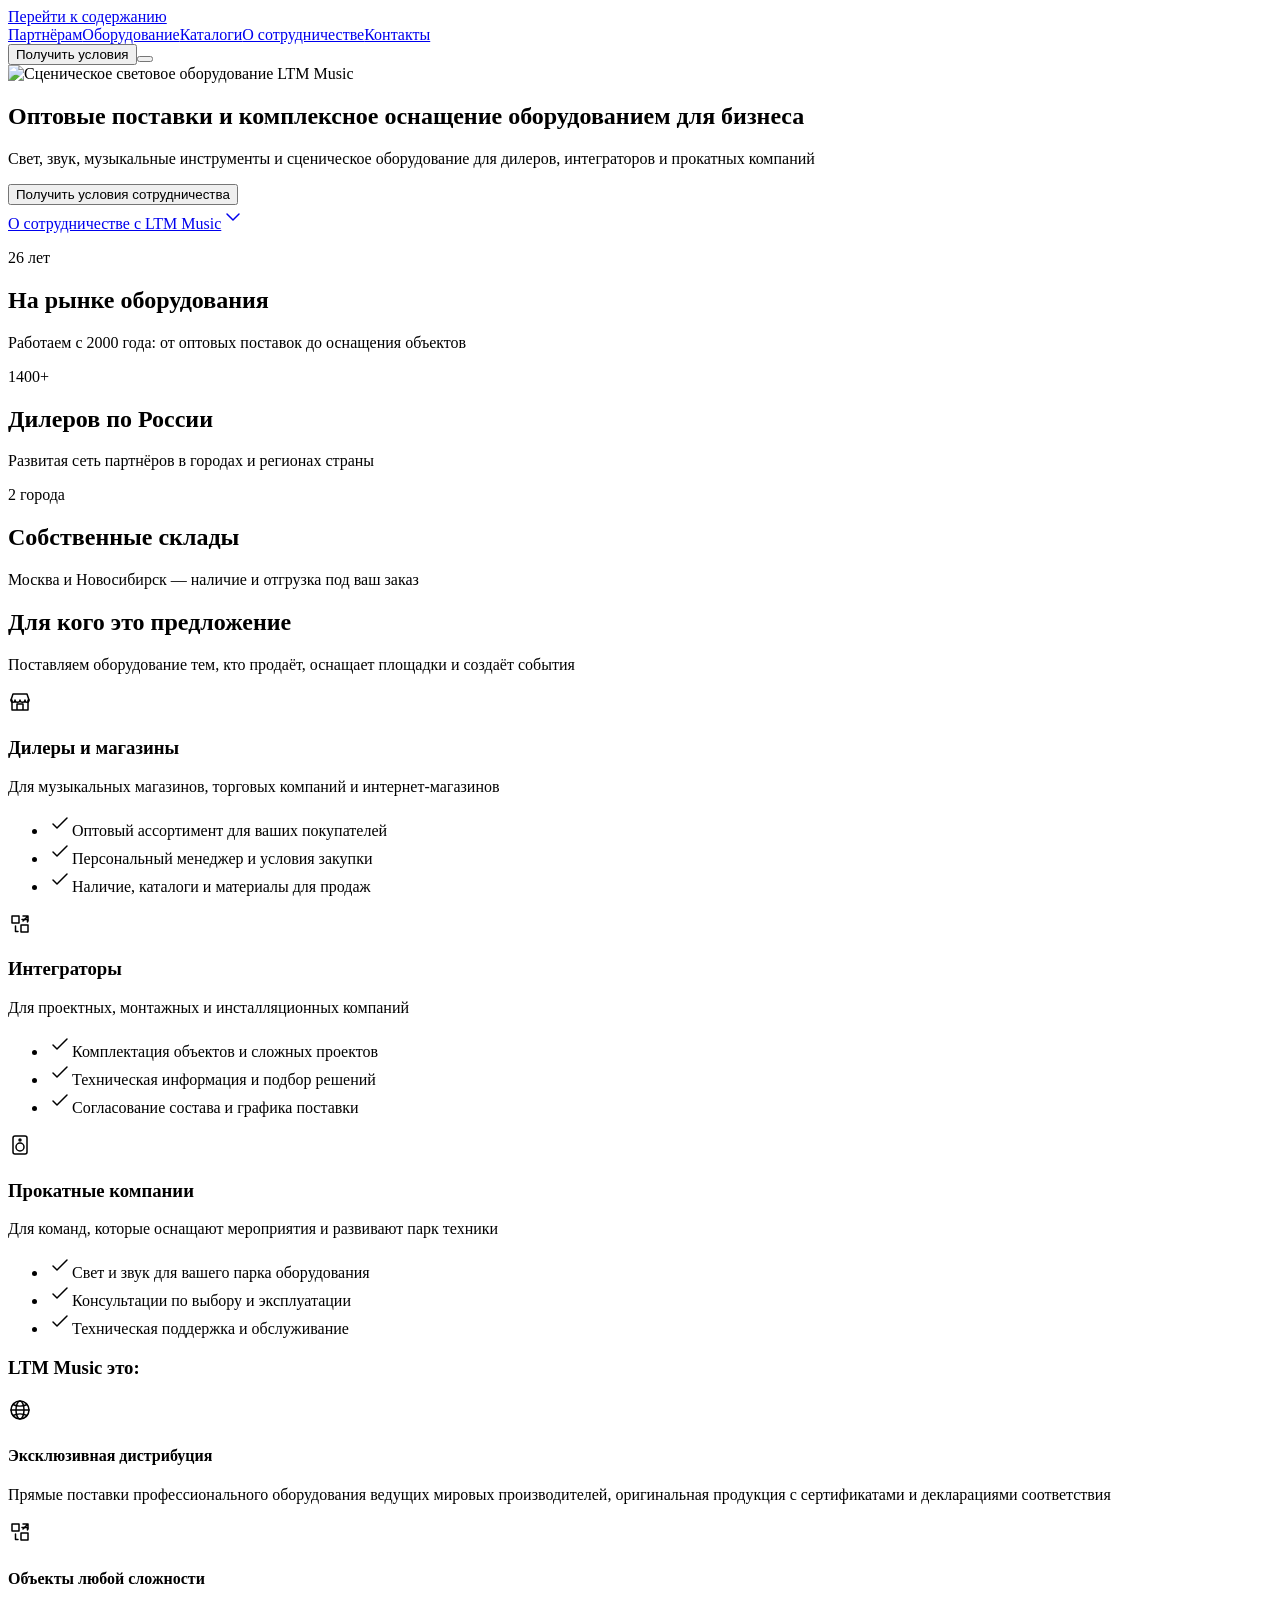
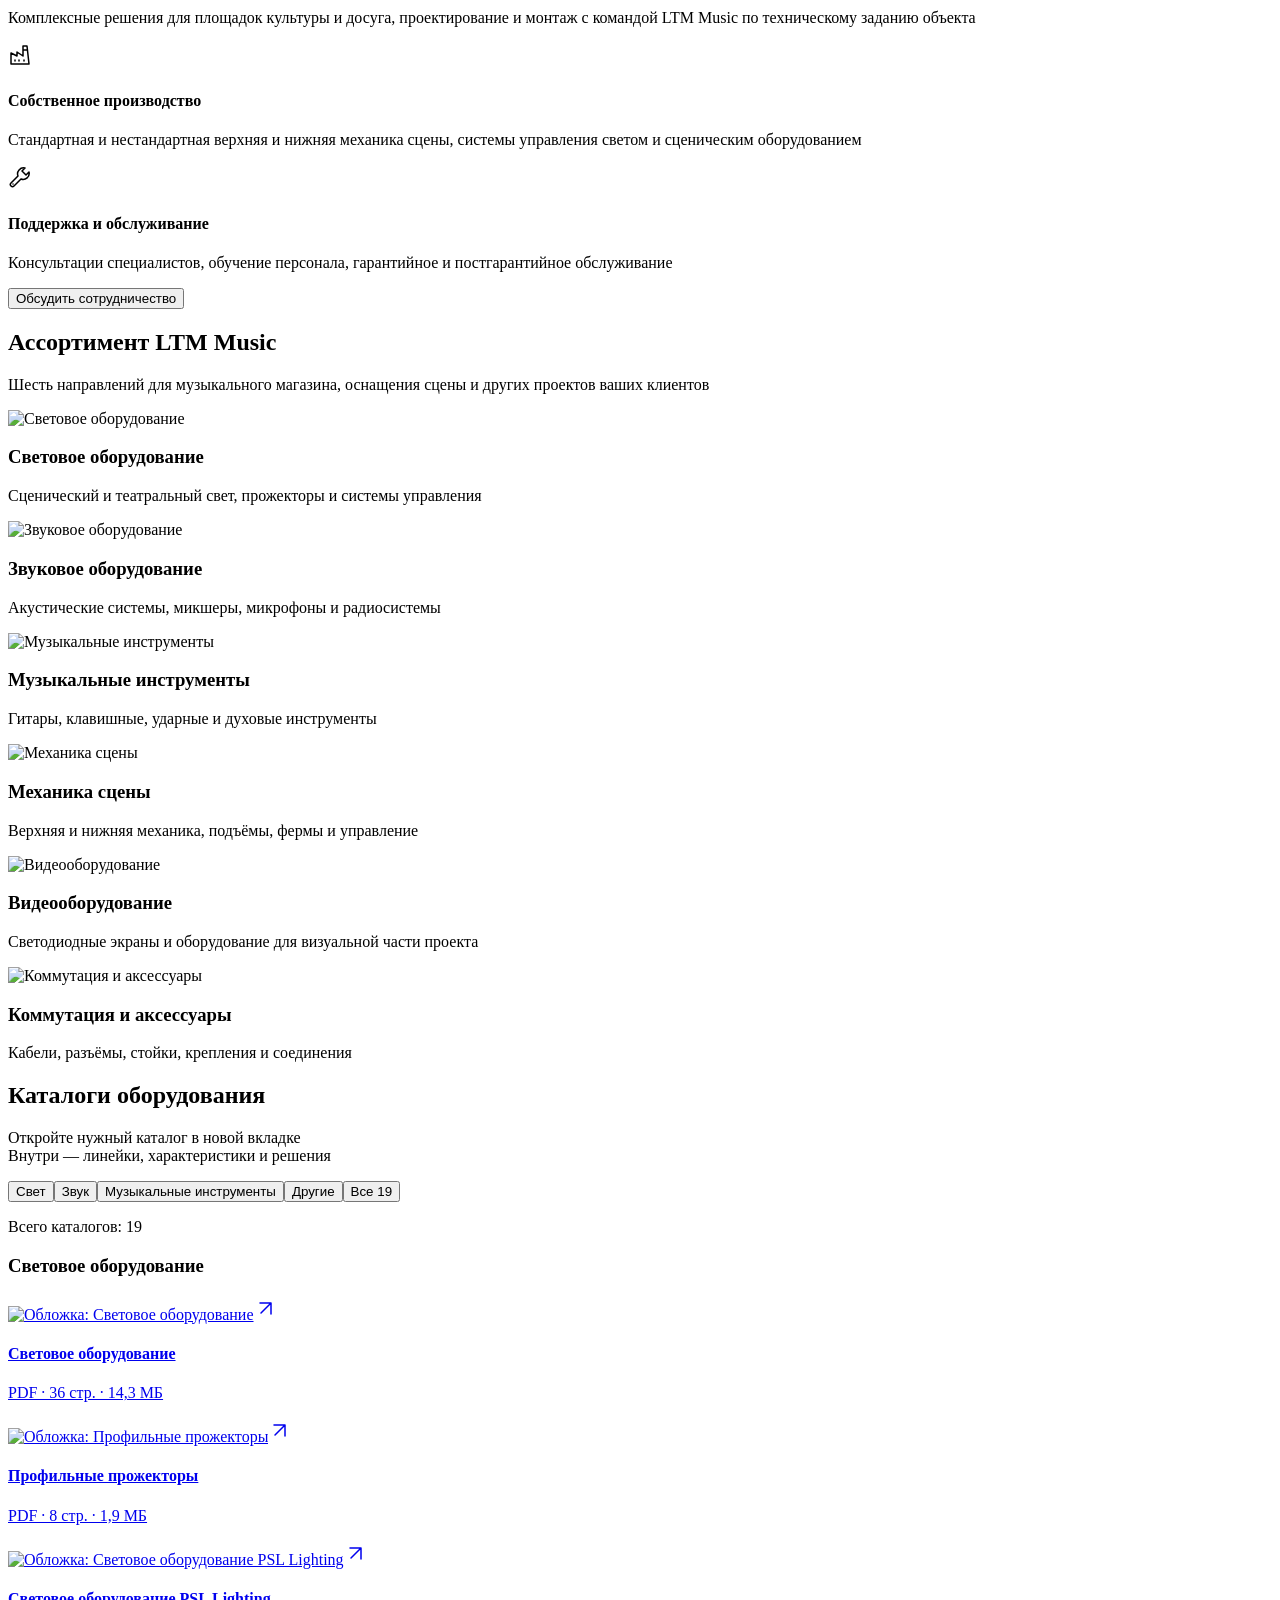
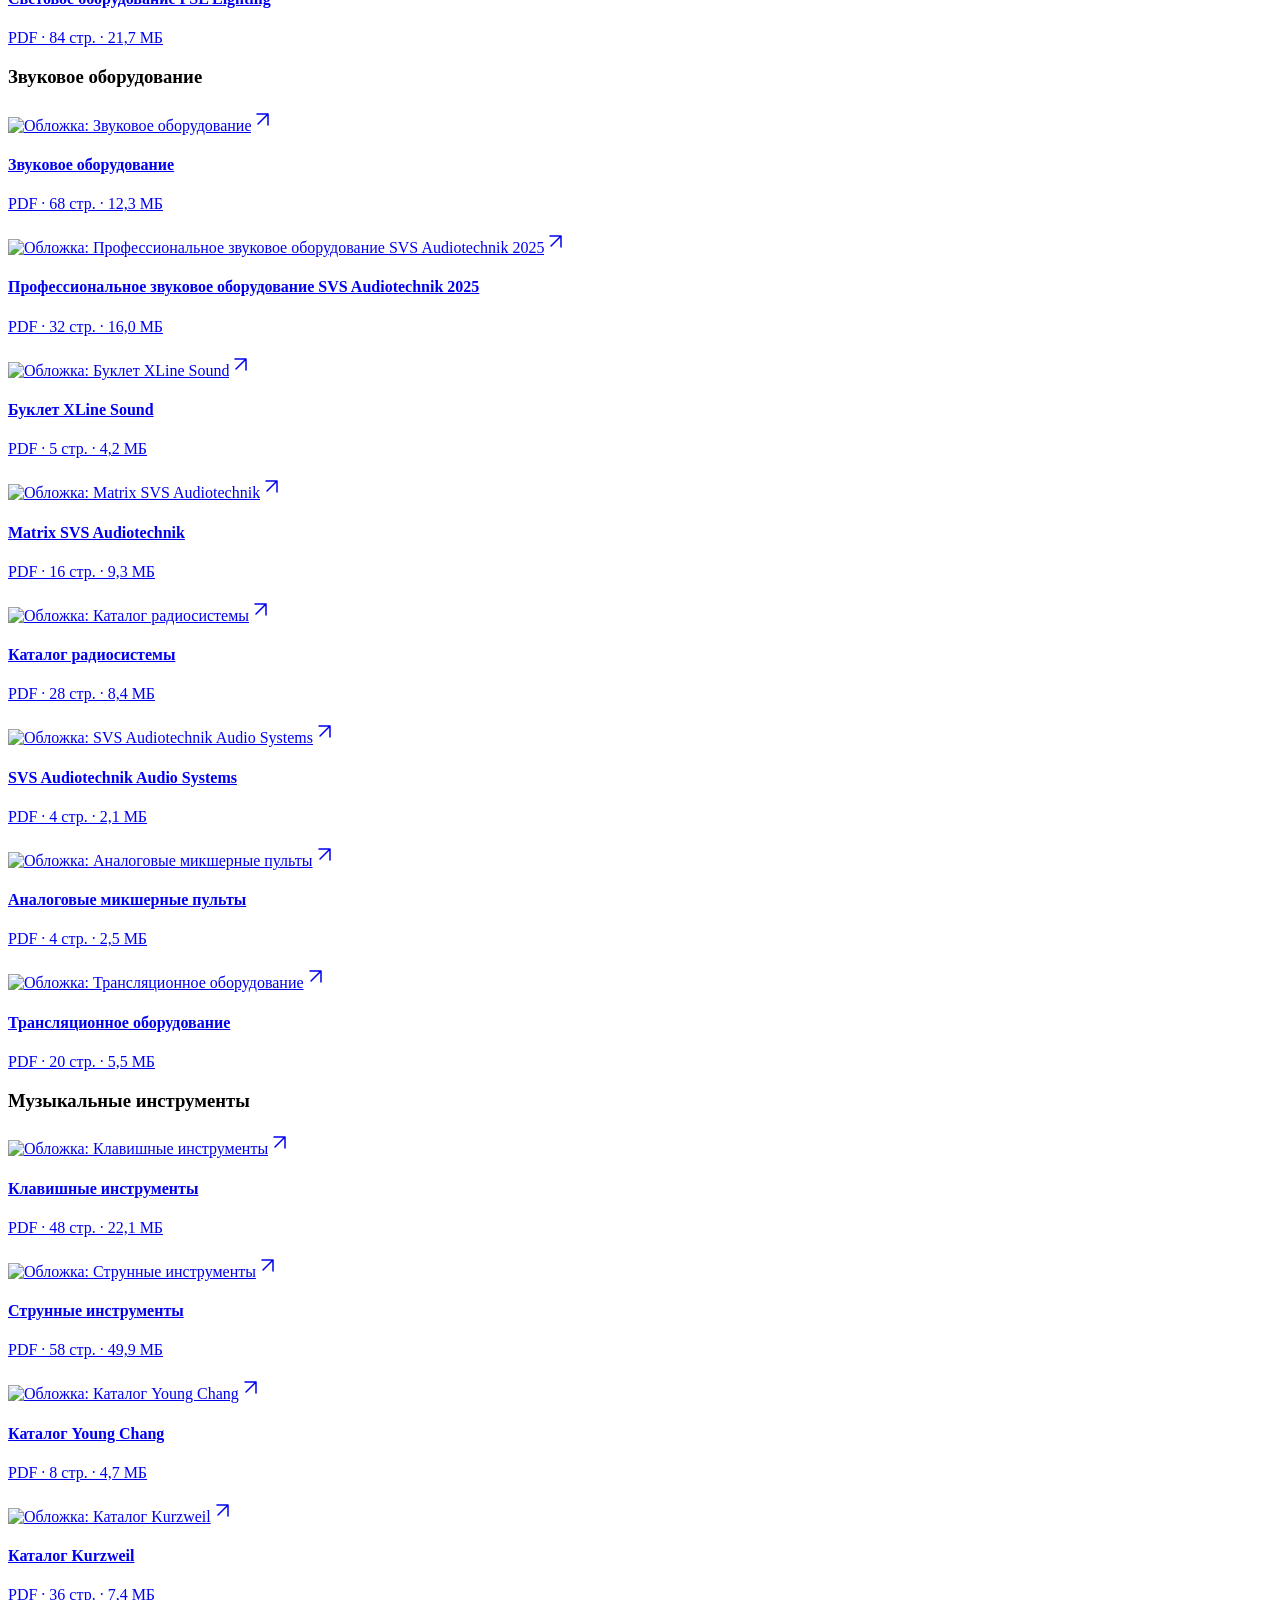
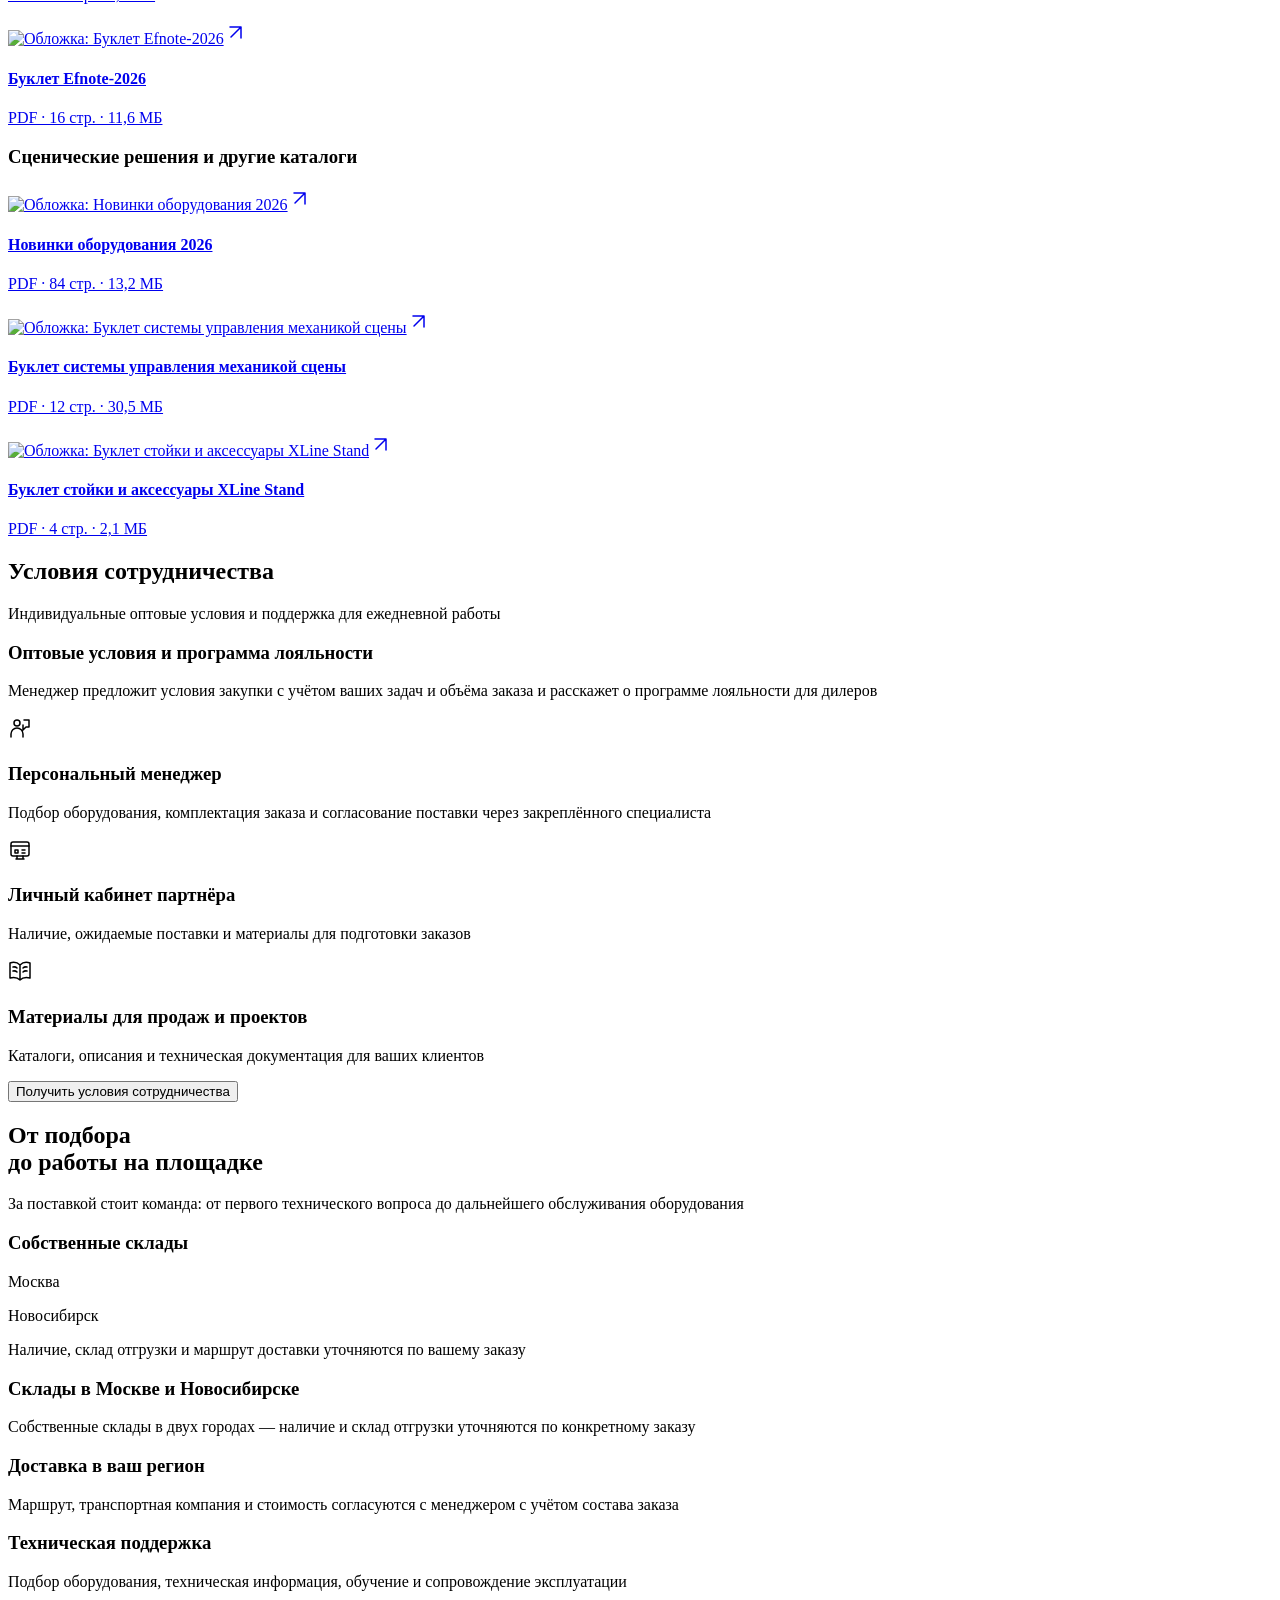
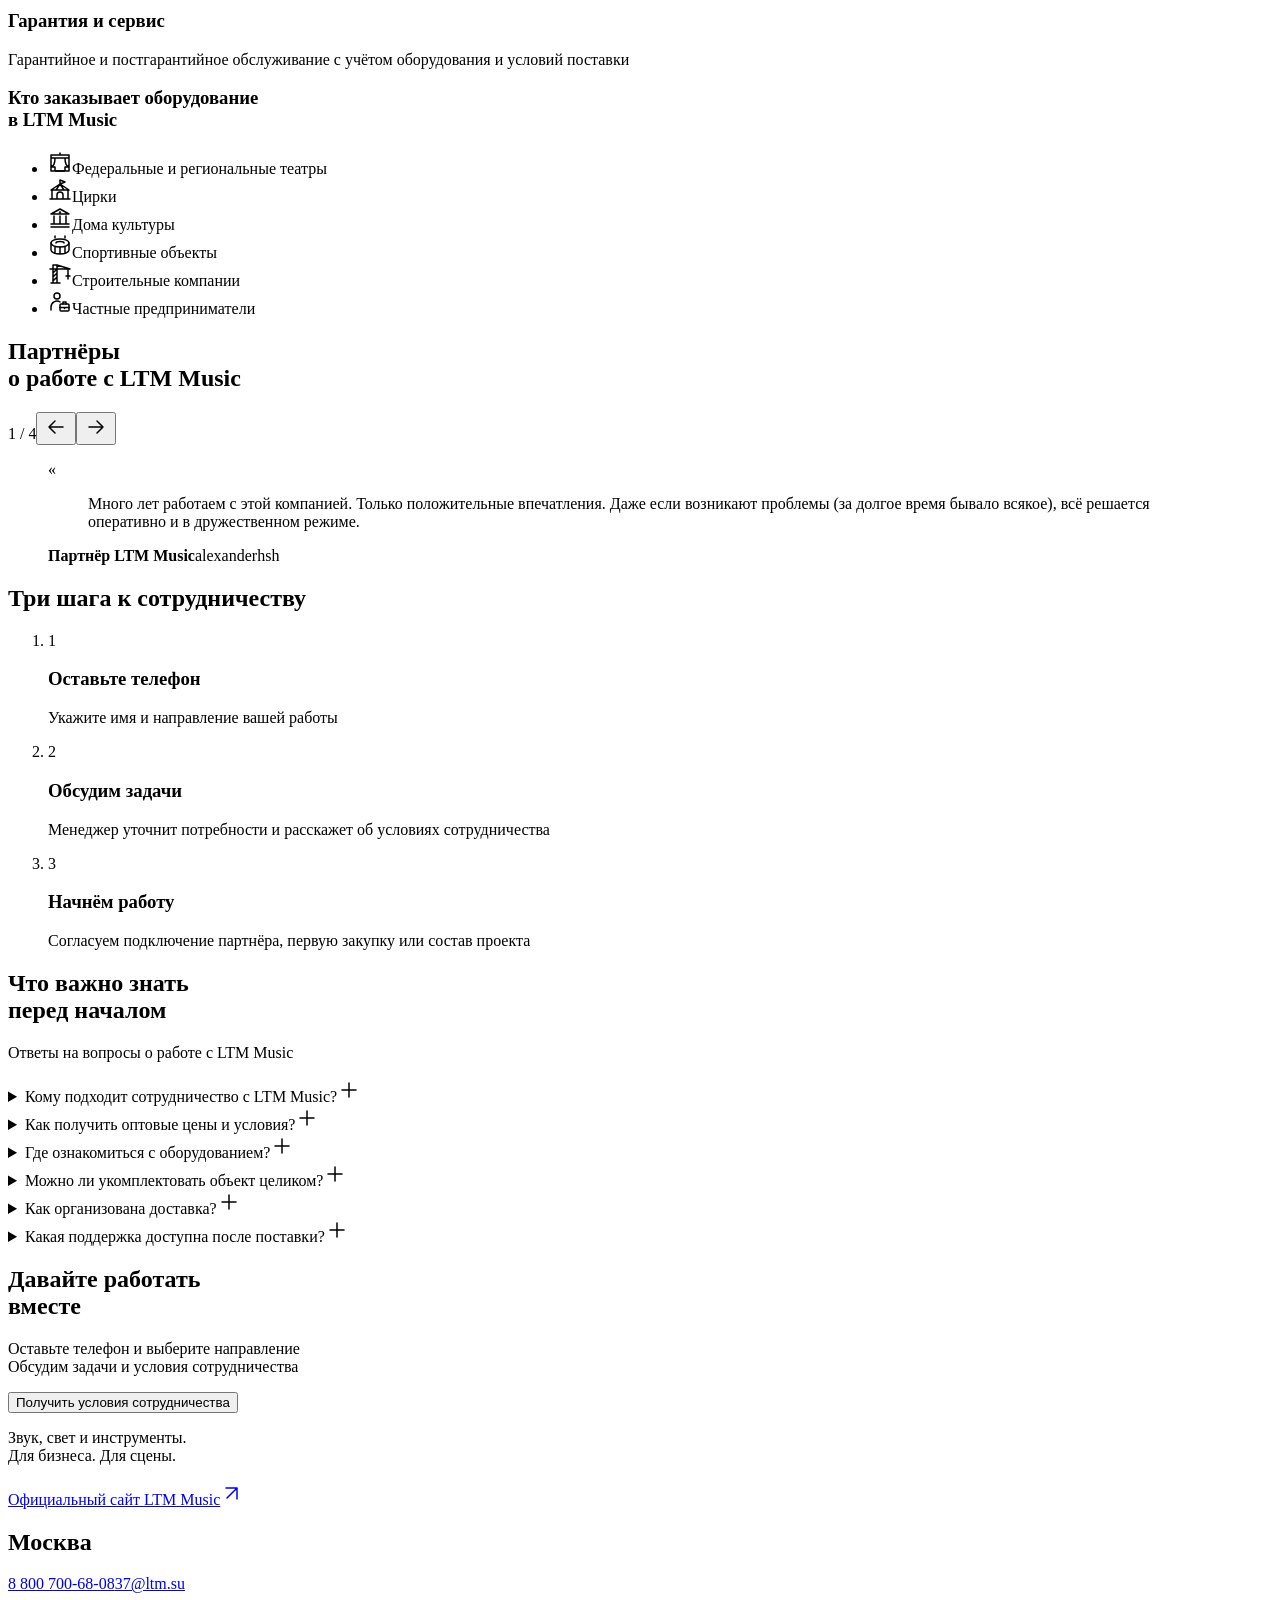
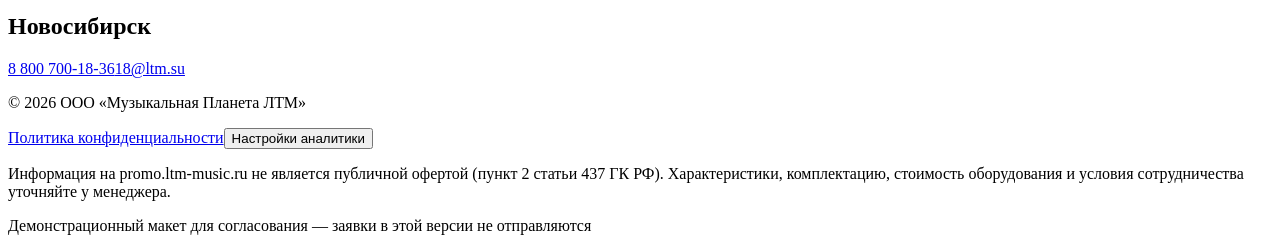
==== commit 4b0aadb3: "Reduce header transparency" ====
--- a/index.html
+++ b/index.html
@@ -1 +1 @@
-<!DOCTYPE html><html lang="ru"><head><meta name="robots" content="noindex, nofollow, noarchive"><meta charset="UTF-8"><meta name="viewport" content="width=device-width, initial-scale=1"><title>LTM Music — оптовые поставки и оснащение для профессионалов</title><meta name="description" content="Профессиональный свет, звук и музыкальные инструменты оптом. LTM Music: с 2000 года, дилерская сеть по России, собственные склады и производство. Для дилеров, интеграторов и проката"><meta name="theme-color" content="#ffffff"><link rel="preload" href="/ltm-music-preview/_astro/golos-text-cyrillic-wght-normal.mKek_fSS.woff2" as="font" type="font/woff2" crossorigin><link rel="canonical" href="https://promo.ltm-music.ru/"><meta name="robots" content="index,follow"><meta property="og:type" content="website"><meta property="og:locale" content="ru_RU"><meta property="og:title" content="LTM Music — оптовые поставки и оснащение для профессионалов"><meta property="og:description" content="Профессиональный свет, звук и музыкальные инструменты оптом. LTM Music: с 2000 года, дилерская сеть по России, собственные склады и производство. Для дилеров, интеграторов и проката"><meta property="og:url" content="https://bochenskybusiness-dev.github.io/ltm-music-preview/"><meta property="og:image" content="https://bochenskybusiness-dev.github.io/ltm-music-preview/social-preview.jpg"><link rel="icon" type="image/svg+xml" href="/ltm-music-preview/favicon.svg"><link rel="stylesheet" href="/ltm-music-preview/_astro/site.C1QrswM-.css"></head><body><a class="skip-link" href="#main">Перейти к содержанию</a><header class="header" data-header><div class="container header-inner"><a class="logo" href="#top" aria-label="LTM Music — на главную"><span class="logo-mark" style="--logo-image:url(/ltm-music-preview/_astro/ltm-logo.f8qcxl90.png)" aria-hidden="true"></span></a><nav class="nav" id="navigation" aria-label="Основная навигация"><a href="#partners">Партнёрам</a><a href="#assortment">Оборудование</a><a href="#catalogs">Каталоги</a><a href="#conditions">О сотрудничестве</a><a href="#contacts">Контакты</a></nav><button class="button button-primary header-cta" type="button" data-cta="header">Получить условия</button><button class="menu-toggle" type="button" aria-controls="navigation" aria-expanded="false" aria-label="Открыть меню" data-menu-toggle><span></span><span></span></button></div></header><main id="main"><section class="hero" id="top" aria-labelledby="hero-title"><img src="/ltm-music-preview/_astro/hero-stage.azrRni_p_2iMszj.webp" srcset="/ltm-music-preview/_astro/hero-stage.azrRni_p_24oT4D.webp 640w, /ltm-music-preview/_astro/hero-stage.azrRni_p_Z1GFEem.webp 1024w, /ltm-music-preview/_astro/hero-stage.azrRni_p_Z1nY4dM.webp 1440w, /ltm-music-preview/_astro/hero-stage.azrRni_p_Z2urW6p.webp 1920w" sizes="100vw" alt="Сценическое световое оборудование LTM Music" loading="eager" fetchpriority="high" decoding="async" width="3246" height="2160" class="hero-photo"><div class="container hero-inner"><div class="hero-copy"><h1 id="hero-title"><span>Оптовые поставки </span><span>и комплексное оснащение </span><span>оборудованием для бизнеса </span></h1><p class="hero-description">Свет, звук, музыкальные инструменты и сценическое оборудование для дилеров, интеграторов и прокатных компаний</p><button class="button button-primary" type="button" data-cta="hero">Получить условия сотрудничества</button></div><a class="hero-explore" href="#partners">О сотрудничестве с LTM Music<svg width="24" height="24" viewBox="0 0 24 24" fill="none" stroke="currentColor" stroke-width="1.5" stroke-linecap="round" stroke-linejoin="round" aria-hidden="true"><path d="m6 9 6 6 6-6"></path></svg></a></div></section><div class="company-facts" aria-label="О компании LTM Music"><div class="container facts-grid"><div class="fact"><p class="fact-value">26 лет</p><h2>На рынке оборудования</h2><p class="fact-description">Работаем с 2000 года: от оптовых поставок до оснащения объектов</p></div><div class="fact"><p class="fact-value">1400+</p><h2>Дилеров по России</h2><p class="fact-description">Развитая сеть партнёров в городах и регионах страны</p></div><div class="fact"><p class="fact-value">2 города</p><h2>Собственные склады</h2><p class="fact-description">Москва и Новосибирск — наличие и отгрузка под ваш заказ</p></div></div></div><section class="partners section" id="partners" aria-labelledby="partners-title"><div class="container"><div class="section-heading"><h2 id="partners-title">Для кого это предложение</h2><p>Поставляем оборудование тем, кто продаёт, оснащает площадки и создаёт события</p></div><div class="partner-grid"><article class="partner-card"><svg class="partner-icon" width="24" height="24" viewBox="0 0 24 24" fill="none" stroke="currentColor" stroke-width="1.5" stroke-linecap="round" stroke-linejoin="round" aria-hidden="true"><path d="M4 10v10h16V10M3 10l2-6h14l2 6M9 20v-6h6v6"></path><path d="M3 10c0 3 4 3 4 0 0 3 5 3 5 0 0 3 5 3 5 0 0 3 4 3 4 0"></path></svg><h3>Дилеры и магазины</h3><p class="partner-description">Для музыкальных магазинов, торговых компаний и интернет-магазинов</p><ul><li><svg width="24" height="24" viewBox="0 0 24 24" fill="none" stroke="currentColor" stroke-width="1.5" stroke-linecap="round" stroke-linejoin="round" aria-hidden="true"><path d="M5 12l4 4L19 6"></path></svg><span>Оптовый ассортимент для ваших покупателей</span></li><li><svg width="24" height="24" viewBox="0 0 24 24" fill="none" stroke="currentColor" stroke-width="1.5" stroke-linecap="round" stroke-linejoin="round" aria-hidden="true"><path d="M5 12l4 4L19 6"></path></svg><span>Персональный менеджер и условия закупки</span></li><li><svg width="24" height="24" viewBox="0 0 24 24" fill="none" stroke="currentColor" stroke-width="1.5" stroke-linecap="round" stroke-linejoin="round" aria-hidden="true"><path d="M5 12l4 4L19 6"></path></svg><span>Наличие, каталоги и материалы для продаж</span></li></ul></article><article class="partner-card"><svg class="partner-icon" width="24" height="24" viewBox="0 0 24 24" fill="none" stroke="currentColor" stroke-width="1.5" stroke-linecap="round" stroke-linejoin="round" aria-hidden="true"><path d="M4 4h7v7H4zM13 13h7v7h-7zM7.5 14v5.5H10M14 7.5h5.5V10"></path><path d="M15 4h5v5M15 9l5-5"></path></svg><h3>Интеграторы</h3><p class="partner-description">Для проектных, монтажных и инсталляционных компаний</p><ul><li><svg width="24" height="24" viewBox="0 0 24 24" fill="none" stroke="currentColor" stroke-width="1.5" stroke-linecap="round" stroke-linejoin="round" aria-hidden="true"><path d="M5 12l4 4L19 6"></path></svg><span>Комплектация объектов и сложных проектов</span></li><li><svg width="24" height="24" viewBox="0 0 24 24" fill="none" stroke="currentColor" stroke-width="1.5" stroke-linecap="round" stroke-linejoin="round" aria-hidden="true"><path d="M5 12l4 4L19 6"></path></svg><span>Техническая информация и подбор решений</span></li><li><svg width="24" height="24" viewBox="0 0 24 24" fill="none" stroke="currentColor" stroke-width="1.5" stroke-linecap="round" stroke-linejoin="round" aria-hidden="true"><path d="M5 12l4 4L19 6"></path></svg><span>Согласование состава и графика поставки</span></li></ul></article><article class="partner-card"><svg class="partner-icon" width="24" height="24" viewBox="0 0 24 24" fill="none" stroke="currentColor" stroke-width="1.5" stroke-linecap="round" stroke-linejoin="round" aria-hidden="true"><rect x="5" y="3" width="14" height="18" rx="2"></rect><circle cx="12" cy="14" r="4"></circle><circle cx="12" cy="7" r="1"></circle></svg><h3>Прокатные компании</h3><p class="partner-description">Для команд, которые оснащают мероприятия и развивают парк техники</p><ul><li><svg width="24" height="24" viewBox="0 0 24 24" fill="none" stroke="currentColor" stroke-width="1.5" stroke-linecap="round" stroke-linejoin="round" aria-hidden="true"><path d="M5 12l4 4L19 6"></path></svg><span>Свет и звук для вашего парка оборудования</span></li><li><svg width="24" height="24" viewBox="0 0 24 24" fill="none" stroke="currentColor" stroke-width="1.5" stroke-linecap="round" stroke-linejoin="round" aria-hidden="true"><path d="M5 12l4 4L19 6"></path></svg><span>Консультации по выбору и эксплуатации</span></li><li><svg width="24" height="24" viewBox="0 0 24 24" fill="none" stroke="currentColor" stroke-width="1.5" stroke-linecap="round" stroke-linejoin="round" aria-hidden="true"><path d="M5 12l4 4L19 6"></path></svg><span>Техническая поддержка и обслуживание</span></li></ul></article></div><div class="capabilities" aria-labelledby="capabilities-title"><h3 id="capabilities-title">LTM Music это:</h3><div class="capability-grid"><article class="capability"><svg class="capability-icon" width="24" height="24" viewBox="0 0 24 24" fill="none" stroke="currentColor" stroke-width="1.5" stroke-linecap="round" stroke-linejoin="round" aria-hidden="true"><circle cx="12" cy="12" r="9"></circle><ellipse cx="12" cy="12" rx="4" ry="9"></ellipse><path d="M3 12h18M5 6.5c4 2 10 2 14 0M5 17.5c4-2 10-2 14 0"></path></svg><h4>Эксклюзивная дистрибуция</h4><p>Прямые поставки профессионального оборудования ведущих мировых производителей, оригинальная продукция с сертификатами и декларациями соответствия</p></article><article class="capability"><svg class="capability-icon" width="24" height="24" viewBox="0 0 24 24" fill="none" stroke="currentColor" stroke-width="1.5" stroke-linecap="round" stroke-linejoin="round" aria-hidden="true"><path d="M4 4h7v7H4zM13 13h7v7h-7zM7.5 14v5.5H10M14 7.5h5.5V10"></path><path d="M15 4h5v5M15 9l5-5"></path></svg><h4>Объекты любой сложности</h4><p>Комплексные решения для площадок культуры и досуга, проектирование и монтаж с командой LTM Music по техническому заданию объекта</p></article><article class="capability"><svg class="capability-icon" width="24" height="24" viewBox="0 0 24 24" fill="none" stroke="currentColor" stroke-width="1.5" stroke-linecap="round" stroke-linejoin="round" aria-hidden="true"><path d="M3 21V10l6 3V9l6 4V3h4l2 18H3ZM7 17v1m4-1v1m5-1v1M15 7h4"></path></svg><h4>Собственное производство</h4><p>Стандартная и нестандартная верхняя и нижняя механика сцены, системы управления светом и сценическим оборудованием</p></article><article class="capability"><svg class="capability-icon" width="24" height="24" viewBox="0 0 24 24" fill="none" stroke="currentColor" stroke-width="1.5" stroke-linecap="round" stroke-linejoin="round" aria-hidden="true"><path d="m14 6 4 4 3-3a6 6 0 0 1-8 7L6 21a2.1 2.1 0 0 1-3-3l7-7a6 6 0 0 1 7-8l-3 3Z"></path><path d="m5 19 .01-.01"></path></svg><h4>Поддержка и обслуживание</h4><p>Консультации специалистов, обучение персонала, гарантийное и постгарантийное обслуживание</p></article></div></div><div class="partners-action"><button class="button button-primary" type="button" data-cta="partners">Обсудить сотрудничество</button></div></div></section><section class="assortment section" id="assortment" aria-labelledby="assortment-title"><div class="container"><div class="section-heading"><h2 id="assortment-title">Ассортимент LTM Music</h2><p>Шесть направлений для музыкального магазина, оснащения сцены и других проектов ваших клиентов</p></div><div class="assortment-grid"><article class="assortment-item assortment-light"><div class="assortment-image"><img src="/ltm-music-preview/_astro/stage.DnF05uby_1XSKLn.webp" alt="Световое оборудование" loading="lazy" decoding="async" width="720" height="479"></div><div class="assortment-info"><h3>Световое оборудование</h3><p>Сценический и театральный свет, прожекторы и системы управления</p></div></article><article class="assortment-item assortment-sound"><div class="assortment-image"><img src="/ltm-music-preview/_astro/sound-pa.PQVqc0z__ZhgiVh.webp" alt="Звуковое оборудование" loading="lazy" decoding="async" width="720" height="980"></div><div class="assortment-info"><h3>Звуковое оборудование</h3><p>Акустические системы, микшеры, микрофоны и радиосистемы</p></div></article><article class="assortment-item assortment-instruments"><div class="assortment-image"><img src="/ltm-music-preview/_astro/guitar-full.DbWAb_Ro_1cleo6.webp" alt="Музыкальные инструменты" loading="lazy" decoding="async" width="720" height="480"></div><div class="assortment-info"><h3>Музыкальные инструменты</h3><p>Гитары, клавишные, ударные и духовые инструменты</p></div></article><article class="assortment-item assortment-mechanics"><div class="assortment-image"><img src="/ltm-music-preview/_astro/mechanics.CZ_gE_K8_wlBCU.webp" alt="Механика сцены" loading="lazy" decoding="async" width="720" height="1080"></div><div class="assortment-info"><h3>Механика сцены</h3><p>Верхняя и нижняя механика, подъёмы, фермы и управление</p></div></article><article class="assortment-item assortment-video"><div class="assortment-image"><img src="/ltm-music-preview/_astro/video-isolated.BfloUUCZ_Z1eYzPP.webp" alt="Видеооборудование" loading="lazy" decoding="async" width="720" height="720"></div><div class="assortment-info"><h3>Видеооборудование</h3><p>Светодиодные экраны и оборудование для визуальной части проекта</p></div></article><article class="assortment-item assortment-accessories"><div class="assortment-image"><img src="/ltm-music-preview/_astro/accessories-connector.BbCFsEpQ_1cM5Wn.webp" alt="Коммутация и аксессуары" loading="lazy" decoding="async" width="720" height="720"></div><div class="assortment-info"><h3>Коммутация и аксессуары</h3><p>Кабели, разъёмы, стойки, крепления и соединения</p></div></article></div><div class="catalogs" id="catalogs"><div class="catalog-heading"><h2>Каталоги оборудования</h2><p>Откройте нужный каталог в новой вкладке<br>Внутри — линейки, характеристики и решения</p></div><div class="catalog-toolbar"><div class="catalog-filters" role="group" aria-label="Каталоги по направлениям"><button type="button" data-catalog-filter="Световое оборудование" aria-pressed="false">Свет</button><button type="button" data-catalog-filter="Звуковое оборудование" aria-pressed="false">Звук</button><button type="button" data-catalog-filter="Музыкальные инструменты" aria-pressed="false">Музыкальные инструменты</button><button type="button" data-catalog-filter="Сценические решения и другие каталоги" aria-pressed="false">Другие</button><button type="button" data-catalog-filter="all" aria-pressed="true">Все 19</button></div><p class="catalog-status" data-catalog-status role="status" aria-live="polite" aria-atomic="true">Всего каталогов: 19</p></div><div class="catalog-group" data-catalog-group="Световое оборудование"><h3 class="catalog-group-title">Световое оборудование</h3><div class="catalog-grid"><a class="catalog" href="/ltm-music-preview/catalogs/pdf/katalog-svetovogo-oborudovaniya.pdf" target="_blank" rel="noopener" data-material="katalog-svetovogo-oborudovaniya" aria-label="Световое оборудование — PDF, откроется в новой вкладке"><div class="catalog-cover"><img src="/ltm-music-preview/catalogs/covers/katalog-svetovogo-oborudovaniya.jpg" alt="Обложка: Световое оборудование" width="300" height="424" loading="lazy"><span class="catalog-open" aria-hidden="true"><svg width="24" height="24" viewBox="0 0 24 24" fill="none" stroke="currentColor" stroke-width="1.5" stroke-linecap="round" stroke-linejoin="round" aria-hidden="true"><path d="M7 17 17 7M6 7h11v11"></path></svg></span></div><h4>Световое оборудование</h4><p>PDF · 36 стр. · 14,3 МБ</p></a><a class="catalog" href="/ltm-music-preview/catalogs/pdf/profilnye-prozhektry.pdf" target="_blank" rel="noopener" data-material="profilnye-prozhektry" aria-label="Профильные прожекторы — PDF, откроется в новой вкладке"><div class="catalog-cover"><img src="/ltm-music-preview/catalogs/covers/profilnye-prozhektry.jpg" alt="Обложка: Профильные прожекторы" width="300" height="424" loading="lazy"><span class="catalog-open" aria-hidden="true"><svg width="24" height="24" viewBox="0 0 24 24" fill="none" stroke="currentColor" stroke-width="1.5" stroke-linecap="round" stroke-linejoin="round" aria-hidden="true"><path d="M7 17 17 7M6 7h11v11"></path></svg></span></div><h4>Профильные прожекторы</h4><p>PDF · 8 стр. · 1,9 МБ</p></a><a class="catalog" href="/ltm-music-preview/catalogs/pdf/svetovoe-oborudovanie-psl-lighting.pdf" target="_blank" rel="noopener" data-material="svetovoe-oborudovanie-psl-lighting" aria-label="Световое оборудование PSL Lighting — PDF, откроется в новой вкладке"><div class="catalog-cover"><img src="/ltm-music-preview/catalogs/covers/svetovoe-oborudovanie-psl-lighting.jpg" alt="Обложка: Световое оборудование PSL Lighting" width="300" height="424" loading="lazy"><span class="catalog-open" aria-hidden="true"><svg width="24" height="24" viewBox="0 0 24 24" fill="none" stroke="currentColor" stroke-width="1.5" stroke-linecap="round" stroke-linejoin="round" aria-hidden="true"><path d="M7 17 17 7M6 7h11v11"></path></svg></span></div><h4>Световое оборудование PSL Lighting</h4><p>PDF · 84 стр. · 21,7 МБ</p></a></div></div><div class="catalog-group" data-catalog-group="Звуковое оборудование"><h3 class="catalog-group-title">Звуковое оборудование</h3><div class="catalog-grid"><a class="catalog" href="/ltm-music-preview/catalogs/pdf/zvukovoe-oborudovanie-2024-2025.pdf" target="_blank" rel="noopener" data-material="zvukovoe-oborudovanie-2024-2025" aria-label="Звуковое оборудование — PDF, откроется в новой вкладке"><div class="catalog-cover"><img src="/ltm-music-preview/catalogs/covers/zvukovoe-oborudovanie-2024-2025.jpg" alt="Обложка: Звуковое оборудование" width="300" height="424" loading="lazy"><span class="catalog-open" aria-hidden="true"><svg width="24" height="24" viewBox="0 0 24 24" fill="none" stroke="currentColor" stroke-width="1.5" stroke-linecap="round" stroke-linejoin="round" aria-hidden="true"><path d="M7 17 17 7M6 7h11v11"></path></svg></span></div><h4>Звуковое оборудование</h4><p>PDF · 68 стр. · 12,3 МБ</p></a><a class="catalog" href="/ltm-music-preview/catalogs/pdf/professionalnoe-zvukovoe-oborudovanie-svs-audiotechnik-2025.pdf" target="_blank" rel="noopener" data-material="professionalnoe-zvukovoe-oborudovanie-svs-audiotechnik-2025" aria-label="Профессиональное звуковое оборудование SVS Audiotechnik 2025 — PDF, откроется в новой вкладке"><div class="catalog-cover"><img src="/ltm-music-preview/catalogs/covers/professionalnoe-zvukovoe-oborudovanie-svs-audiotechnik-2025.jpg" alt="Обложка: Профессиональное звуковое оборудование SVS Audiotechnik 2025" width="300" height="424" loading="lazy"><span class="catalog-open" aria-hidden="true"><svg width="24" height="24" viewBox="0 0 24 24" fill="none" stroke="currentColor" stroke-width="1.5" stroke-linecap="round" stroke-linejoin="round" aria-hidden="true"><path d="M7 17 17 7M6 7h11v11"></path></svg></span></div><h4>Профессиональное звуковое оборудование SVS Audiotechnik 2025</h4><p>PDF · 32 стр. · 16,0 МБ</p></a><a class="catalog" href="/ltm-music-preview/catalogs/pdf/buklet-xline-sound.pdf" target="_blank" rel="noopener" data-material="buklet-xline-sound" aria-label="Буклет XLine Sound — PDF, откроется в новой вкладке"><div class="catalog-cover"><img src="/ltm-music-preview/catalogs/covers/buklet-xline-sound.jpg" alt="Обложка: Буклет XLine Sound" width="300" height="424" loading="lazy"><span class="catalog-open" aria-hidden="true"><svg width="24" height="24" viewBox="0 0 24 24" fill="none" stroke="currentColor" stroke-width="1.5" stroke-linecap="round" stroke-linejoin="round" aria-hidden="true"><path d="M7 17 17 7M6 7h11v11"></path></svg></span></div><h4>Буклет XLine Sound</h4><p>PDF · 5 стр. · 4,2 МБ</p></a><a class="catalog" href="/ltm-music-preview/catalogs/pdf/matrix-svs-audiotechnik.pdf" target="_blank" rel="noopener" data-material="matrix-svs-audiotechnik" aria-label="Matrix SVS Audiotechnik — PDF, откроется в новой вкладке"><div class="catalog-cover"><img src="/ltm-music-preview/catalogs/covers/matrix-svs-audiotechnik.jpg" alt="Обложка: Matrix SVS Audiotechnik" width="300" height="424" loading="lazy"><span class="catalog-open" aria-hidden="true"><svg width="24" height="24" viewBox="0 0 24 24" fill="none" stroke="currentColor" stroke-width="1.5" stroke-linecap="round" stroke-linejoin="round" aria-hidden="true"><path d="M7 17 17 7M6 7h11v11"></path></svg></span></div><h4>Matrix SVS Audiotechnik</h4><p>PDF · 16 стр. · 9,3 МБ</p></a><a class="catalog" href="/ltm-music-preview/catalogs/pdf/broshyura-radiosistemy.pdf" target="_blank" rel="noopener" data-material="broshyura-radiosistemy" aria-label="Каталог радиосистемы — PDF, откроется в новой вкладке"><div class="catalog-cover"><img src="/ltm-music-preview/catalogs/covers/broshyura-radiosistemy.jpg" alt="Обложка: Каталог радиосистемы" width="300" height="424" loading="lazy"><span class="catalog-open" aria-hidden="true"><svg width="24" height="24" viewBox="0 0 24 24" fill="none" stroke="currentColor" stroke-width="1.5" stroke-linecap="round" stroke-linejoin="round" aria-hidden="true"><path d="M7 17 17 7M6 7h11v11"></path></svg></span></div><h4>Каталог радиосистемы</h4><p>PDF · 28 стр. · 8,4 МБ</p></a><a class="catalog" href="/ltm-music-preview/catalogs/pdf/svs-audiotechnik-audio-systems.pdf" target="_blank" rel="noopener" data-material="svs-audiotechnik-audio-systems" aria-label="SVS Audiotechnik Audio Systems — PDF, откроется в новой вкладке"><div class="catalog-cover"><img src="/ltm-music-preview/catalogs/covers/svs-audiotechnik-audio-systems.jpg" alt="Обложка: SVS Audiotechnik Audio Systems" width="300" height="424" loading="lazy"><span class="catalog-open" aria-hidden="true"><svg width="24" height="24" viewBox="0 0 24 24" fill="none" stroke="currentColor" stroke-width="1.5" stroke-linecap="round" stroke-linejoin="round" aria-hidden="true"><path d="M7 17 17 7M6 7h11v11"></path></svg></span></div><h4>SVS Audiotechnik Audio Systems</h4><p>PDF · 4 стр. · 2,1 МБ</p></a><a class="catalog" href="/ltm-music-preview/catalogs/pdf/analogovye-mikshernye-pulty.pdf" target="_blank" rel="noopener" data-material="analogovye-mikshernye-pulty" aria-label="Аналоговые микшерные пульты — PDF, откроется в новой вкладке"><div class="catalog-cover"><img src="/ltm-music-preview/catalogs/covers/analogovye-mikshernye-pulty.jpg" alt="Обложка: Аналоговые микшерные пульты" width="300" height="424" loading="lazy"><span class="catalog-open" aria-hidden="true"><svg width="24" height="24" viewBox="0 0 24 24" fill="none" stroke="currentColor" stroke-width="1.5" stroke-linecap="round" stroke-linejoin="round" aria-hidden="true"><path d="M7 17 17 7M6 7h11v11"></path></svg></span></div><h4>Аналоговые микшерные пульты</h4><p>PDF · 4 стр. · 2,5 МБ</p></a><a class="catalog" href="/ltm-music-preview/catalogs/pdf/public-address-system-svs-audiotechnik.pdf" target="_blank" rel="noopener" data-material="public-address-system-svs-audiotechnik" aria-label="Трансляционное оборудование — PDF, откроется в новой вкладке"><div class="catalog-cover"><img src="/ltm-music-preview/catalogs/covers/public-address-system-svs-audiotechnik.jpg" alt="Обложка: Трансляционное оборудование" width="300" height="424" loading="lazy"><span class="catalog-open" aria-hidden="true"><svg width="24" height="24" viewBox="0 0 24 24" fill="none" stroke="currentColor" stroke-width="1.5" stroke-linecap="round" stroke-linejoin="round" aria-hidden="true"><path d="M7 17 17 7M6 7h11v11"></path></svg></span></div><h4>Трансляционное оборудование</h4><p>PDF · 20 стр. · 5,5 МБ</p></a></div></div><div class="catalog-group" data-catalog-group="Музыкальные инструменты"><h3 class="catalog-group-title">Музыкальные инструменты</h3><div class="catalog-grid"><a class="catalog" href="/ltm-music-preview/catalogs/pdf/klavishnye-instrumenty.pdf" target="_blank" rel="noopener" data-material="klavishnye-instrumenty" aria-label="Клавишные инструменты — PDF, откроется в новой вкладке"><div class="catalog-cover"><img src="/ltm-music-preview/catalogs/covers/klavishnye-instrumenty.jpg" alt="Обложка: Клавишные инструменты" width="300" height="424" loading="lazy"><span class="catalog-open" aria-hidden="true"><svg width="24" height="24" viewBox="0 0 24 24" fill="none" stroke="currentColor" stroke-width="1.5" stroke-linecap="round" stroke-linejoin="round" aria-hidden="true"><path d="M7 17 17 7M6 7h11v11"></path></svg></span></div><h4>Клавишные инструменты</h4><p>PDF · 48 стр. · 22,1 МБ</p></a><a class="catalog" href="/ltm-music-preview/catalogs/pdf/strunnye-instrumenty-2025.pdf" target="_blank" rel="noopener" data-material="strunnye-instrumenty-2025" aria-label="Струнные инструменты — PDF, откроется в новой вкладке"><div class="catalog-cover"><img src="/ltm-music-preview/catalogs/covers/strunnye-instrumenty-2025.jpg" alt="Обложка: Струнные инструменты" width="300" height="424" loading="lazy"><span class="catalog-open" aria-hidden="true"><svg width="24" height="24" viewBox="0 0 24 24" fill="none" stroke="currentColor" stroke-width="1.5" stroke-linecap="round" stroke-linejoin="round" aria-hidden="true"><path d="M7 17 17 7M6 7h11v11"></path></svg></span></div><h4>Струнные инструменты</h4><p>PDF · 58 стр. · 49,9 МБ</p></a><a class="catalog" href="/ltm-music-preview/catalogs/pdf/katalog-young-chang.pdf" target="_blank" rel="noopener" data-material="katalog-young-chang" aria-label="Каталог Young Chang — PDF, откроется в новой вкладке"><div class="catalog-cover"><img src="/ltm-music-preview/catalogs/covers/katalog-young-chang.jpg" alt="Обложка: Каталог Young Chang" width="300" height="424" loading="lazy"><span class="catalog-open" aria-hidden="true"><svg width="24" height="24" viewBox="0 0 24 24" fill="none" stroke="currentColor" stroke-width="1.5" stroke-linecap="round" stroke-linejoin="round" aria-hidden="true"><path d="M7 17 17 7M6 7h11v11"></path></svg></span></div><h4>Каталог Young Chang</h4><p>PDF · 8 стр. · 4,7 МБ</p></a><a class="catalog" href="/ltm-music-preview/catalogs/pdf/tsifrovye-fortepiano-kurzweil.pdf" target="_blank" rel="noopener" data-material="tsifrovye-fortepiano-kurzweil" aria-label="Каталог Kurzweil — PDF, откроется в новой вкладке"><div class="catalog-cover"><img src="/ltm-music-preview/catalogs/covers/tsifrovye-fortepiano-kurzweil.jpg" alt="Обложка: Каталог Kurzweil" width="300" height="424" loading="lazy"><span class="catalog-open" aria-hidden="true"><svg width="24" height="24" viewBox="0 0 24 24" fill="none" stroke="currentColor" stroke-width="1.5" stroke-linecap="round" stroke-linejoin="round" aria-hidden="true"><path d="M7 17 17 7M6 7h11v11"></path></svg></span></div><h4>Каталог Kurzweil</h4><p>PDF · 36 стр. · 7,4 МБ</p></a><a class="catalog" href="/ltm-music-preview/catalogs/pdf/buklet-efnote2026.pdf" target="_blank" rel="noopener" data-material="buklet-efnote2026" aria-label="Буклет Efnote-2026 — PDF, откроется в новой вкладке"><div class="catalog-cover"><img src="/ltm-music-preview/catalogs/covers/buklet-efnote2026.jpg" alt="Обложка: Буклет Efnote-2026" width="300" height="424" loading="lazy"><span class="catalog-open" aria-hidden="true"><svg width="24" height="24" viewBox="0 0 24 24" fill="none" stroke="currentColor" stroke-width="1.5" stroke-linecap="round" stroke-linejoin="round" aria-hidden="true"><path d="M7 17 17 7M6 7h11v11"></path></svg></span></div><h4>Буклет Efnote-2026</h4><p>PDF · 16 стр. · 11,6 МБ</p></a></div></div><div class="catalog-group" data-catalog-group="Сценические решения и другие каталоги"><h3 class="catalog-group-title">Сценические решения и другие каталоги</h3><div class="catalog-grid"><a class="catalog" href="/ltm-music-preview/catalogs/pdf/novinki-oborudovaniya-2026.pdf" target="_blank" rel="noopener" data-material="novinki-oborudovaniya-2026" aria-label="Новинки оборудования 2026 — PDF, откроется в новой вкладке"><div class="catalog-cover"><img src="/ltm-music-preview/catalogs/covers/novinki-oborudovaniya-2026.jpg" alt="Обложка: Новинки оборудования 2026" width="300" height="424" loading="lazy"><span class="catalog-open" aria-hidden="true"><svg width="24" height="24" viewBox="0 0 24 24" fill="none" stroke="currentColor" stroke-width="1.5" stroke-linecap="round" stroke-linejoin="round" aria-hidden="true"><path d="M7 17 17 7M6 7h11v11"></path></svg></span></div><h4>Новинки оборудования 2026</h4><p>PDF · 84 стр. · 13,2 МБ</p></a><a class="catalog" href="/ltm-music-preview/catalogs/pdf/buklet-sistemy-upravleniya-mekhanikoy-stseny.pdf" target="_blank" rel="noopener" data-material="buklet-sistemy-upravleniya-mekhanikoy-stseny" aria-label="Буклет системы управления механикой сцены — PDF, откроется в новой вкладке"><div class="catalog-cover"><img src="/ltm-music-preview/catalogs/covers/buklet-sistemy-upravleniya-mekhanikoy-stseny.jpg" alt="Обложка: Буклет системы управления механикой сцены" width="300" height="424" loading="lazy"><span class="catalog-open" aria-hidden="true"><svg width="24" height="24" viewBox="0 0 24 24" fill="none" stroke="currentColor" stroke-width="1.5" stroke-linecap="round" stroke-linejoin="round" aria-hidden="true"><path d="M7 17 17 7M6 7h11v11"></path></svg></span></div><h4>Буклет системы управления механикой сцены</h4><p>PDF · 12 стр. · 30,5 МБ</p></a><a class="catalog" href="/ltm-music-preview/catalogs/pdf/buklet-stoyki-i-aksessuary-xline-stand.pdf" target="_blank" rel="noopener" data-material="buklet-stoyki-i-aksessuary-xline-stand" aria-label="Буклет стойки и аксессуары XLine Stand — PDF, откроется в новой вкладке"><div class="catalog-cover"><img src="/ltm-music-preview/catalogs/covers/buklet-stoyki-i-aksessuary-xline-stand.jpg" alt="Обложка: Буклет стойки и аксессуары XLine Stand" width="300" height="424" loading="lazy"><span class="catalog-open" aria-hidden="true"><svg width="24" height="24" viewBox="0 0 24 24" fill="none" stroke="currentColor" stroke-width="1.5" stroke-linecap="round" stroke-linejoin="round" aria-hidden="true"><path d="M7 17 17 7M6 7h11v11"></path></svg></span></div><h4>Буклет стойки и аксессуары XLine Stand</h4><p>PDF · 4 стр. · 2,1 МБ</p></a></div></div></div></div></section><section class="conditions section" id="conditions" aria-labelledby="conditions-title"><div class="container"><div class="section-heading cooperation-heading"><h2 id="conditions-title">Условия сотрудничества</h2><p>Индивидуальные оптовые условия и поддержка для ежедневной работы</p></div><div class="cooperation-offer"><h3>Оптовые условия и программа лояльности</h3><p>Менеджер предложит условия закупки с учётом ваших задач и объёма заказа и расскажет о программе лояльности для дилеров</p></div><div class="cooperation-tools"><article class="cooperation-tool"><svg width="24" height="24" viewBox="0 0 24 24" fill="none" stroke="currentColor" stroke-width="1.5" stroke-linecap="round" stroke-linejoin="round" aria-hidden="true"><circle cx="9" cy="7" r="3"></circle><path d="M3 21v-3a6 6 0 0 1 12 0v3M16 4h5v7h-3l-3 3V9"></path></svg><h3>Персональный менеджер</h3><p>Подбор оборудования, комплектация заказа и согласование поставки через закреплённого специалиста</p></article><article class="cooperation-tool"><svg width="24" height="24" viewBox="0 0 24 24" fill="none" stroke="currentColor" stroke-width="1.5" stroke-linecap="round" stroke-linejoin="round" aria-hidden="true"><rect x="3" y="4" width="18" height="14" rx="2"></rect><path d="M3 8h18M9 18v3m6-3v3m-7 0h8M7 12h3v3H7Zm7 0h3m-3 3h3"></path></svg><h3>Личный кабинет партнёра</h3><p>Наличие, ожидаемые поставки и материалы для подготовки заказов</p></article><article class="cooperation-tool"><svg width="24" height="24" viewBox="0 0 24 24" fill="none" stroke="currentColor" stroke-width="1.5" stroke-linecap="round" stroke-linejoin="round" aria-hidden="true"><path d="M12 6C9 3 5 3 2 4v15c4-1 7-1 10 2 3-3 6-3 10-2V4c-3-1-7-1-10 2Zm0 0v15M5 8c1.5-.3 3 0 4 1m-4 3c1.5-.3 3 0 4 1m6-4c1-1 2.5-1.3 4-1m-4 5c1-1 2.5-1.3 4-1"></path></svg><h3>Материалы для продаж и проектов</h3><p>Каталоги, описания и техническая документация для ваших клиентов</p></article></div><div class="cooperation-action"><button class="button button-primary" type="button" data-cta="conditions">Получить условия сотрудничества</button></div></div></section><section class="support section" id="support" aria-labelledby="support-title"><div class="container"><div class="section-heading"><h2 id="support-title">От подбора<br>до работы на площадке</h2><p>За поставкой стоит команда: от первого технического вопроса до дальнейшего обслуживания оборудования</p></div><div class="support-grid"><div class="locations"><h3>Собственные склады</h3><div class="location"><span aria-hidden="true"></span><p>Москва</p></div><div class="location"><span aria-hidden="true"></span><p>Новосибирск</p></div><p class="locations-note">Наличие, склад отгрузки и маршрут доставки уточняются по вашему заказу</p></div><div class="support-list"><div><h3>Склады в Москве и Новосибирске</h3><p>Собственные склады в двух городах — наличие и склад отгрузки уточняются по конкретному заказу</p></div><div><h3>Доставка в ваш регион</h3><p>Маршрут, транспортная компания и стоимость согласуются с менеджером с учётом состава заказа</p></div><div><h3>Техническая поддержка</h3><p>Подбор оборудования, техническая информация, обучение и сопровождение эксплуатации</p></div><div><h3>Гарантия и сервис</h3><p>Гарантийное и постгарантийное обслуживание с учётом оборудования и условий поставки</p></div></div></div><div class="clients" aria-labelledby="clients-title"><h3 id="clients-title">Кто заказывает оборудование<br>в LTM Music</h3><ul class="client-grid"><li><svg width="24" height="24" viewBox="0 0 24 24" fill="none" stroke="currentColor" stroke-width="1.5" stroke-linecap="round" stroke-linejoin="round" aria-hidden="true"><path d="M3 5h18v16H3zM3 8h18M12 5V3M7 8c0 5-1 8-4 9m14-9c0 5 1 8 4 9M3 17h4v4m14-4h-4v4"></path><path d="M8 21h8"></path></svg><span>Федеральные и региональные театры</span></li><li><svg width="24" height="24" viewBox="0 0 24 24" fill="none" stroke="currentColor" stroke-width="1.5" stroke-linecap="round" stroke-linejoin="round" aria-hidden="true"><path d="M12 6V2l5 2-5 2ZM3 12l9-6 9 6H3Zm1 0v9h16v-9M9 21v-4a3 3 0 0 1 6 0v4M2 21h20M8 12l4-6 4 6"></path></svg><span>Цирки</span></li><li><svg width="24" height="24" viewBox="0 0 24 24" fill="none" stroke="currentColor" stroke-width="1.5" stroke-linecap="round" stroke-linejoin="round" aria-hidden="true"><path d="m3 8 9-5 9 5H3Zm1 13h16M3 18h18M6 10v8m6-8v8m6-8v8M3 21h18"></path><circle cx="12" cy="6.5" r=".5"></circle></svg><span>Дома культуры</span></li><li><svg width="24" height="24" viewBox="0 0 24 24" fill="none" stroke="currentColor" stroke-width="1.5" stroke-linecap="round" stroke-linejoin="round" aria-hidden="true"><ellipse cx="12" cy="9" rx="9" ry="4"></ellipse><path d="M3 9v7c0 2.2 4 4 9 4s9-1.8 9-4V9M7 13v6m5-6v7m5-7v6M7 4V2m10 2V2"></path><path d="M8 9c0-.8 1.8-1.5 4-1.5s4 .7 4 1.5"></path></svg><span>Спортивные объекты</span></li><li><svg width="24" height="24" viewBox="0 0 24 24" fill="none" stroke="currentColor" stroke-width="1.5" stroke-linecap="round" stroke-linejoin="round" aria-hidden="true"><path d="M5 21V3h4v18M3 21h9M2 7h20L9 3M9 7h11v7m-2 0h4m-2 0v3M5 11l4-4M5 15l4-4M5 19l4-4"></path></svg><span>Строительные компании</span></li><li><svg width="24" height="24" viewBox="0 0 24 24" fill="none" stroke="currentColor" stroke-width="1.5" stroke-linecap="round" stroke-linejoin="round" aria-hidden="true"><circle cx="9" cy="6" r="3"></circle><path d="M3 20v-3a6 6 0 0 1 9-5.2"></path><rect x="12" y="14" width="9" height="7" rx="1"></rect><path d="M15 14v-2h3v2m-6 3.5h9m-4.5 0v1"></path></svg><span>Частные предприниматели</span></li></ul></div></div></section><section class="proof section" id="reviews" aria-labelledby="proof-title"><div class="container"><div class="review-heading"><h2 id="proof-title">Партнёры<br>о работе с LTM Music</h2><div class="review-navigation"><span data-review-count aria-live="polite" aria-atomic="true">1 / 4</span><button type="button" data-review-prev aria-label="Предыдущий отзыв"><svg width="24" height="24" viewBox="0 0 24 24" fill="none" stroke="currentColor" stroke-width="1.5" stroke-linecap="round" stroke-linejoin="round" aria-hidden="true"><path d="M19 12H5m6-6-6 6 6 6"></path></svg></button><button type="button" data-review-next aria-label="Следующий отзыв"><svg width="24" height="24" viewBox="0 0 24 24" fill="none" stroke="currentColor" stroke-width="1.5" stroke-linecap="round" stroke-linejoin="round" aria-hidden="true"><path d="M5 12h14M13 6l6 6-6 6"></path></svg></button></div></div><div class="review-stage" data-review-stage role="region" aria-roledescription="карусель" aria-label="Отзывы партнёров"><figure class="testimonial" data-review-slide role="group" aria-roledescription="слайд" aria-label="1 из 4"><span class="quote-mark" aria-hidden="true">«</span><blockquote>Много лет работаем с этой компанией. Только положительные впечатления. Даже если возникают проблемы (за долгое время бывало всякое), всё решается оперативно и в дружественном режиме.</blockquote><figcaption><strong>Партнёр LTM Music</strong><span>alexanderhsh</span></figcaption></figure><figure class="testimonial" data-review-slide hidden role="group" aria-roledescription="слайд" aria-label="2 из 4"><span class="quote-mark" aria-hidden="true">«</span><blockquote>В данное время сотрудничаем с данной компанией, закупаем звуковое и световое оборудование. Сотрудники очень приветливые и профессионалы своего дела. Способны выслушивать, грамотно подходят к каждой ситуации и к каждому проекту. Оборудование хорошего качества. Есть хорошая возможность прослушать звук в Шоуруме и посмотреть свет, жалко что не все оборудование есть в наличии там))) В общем только положительные впечатления.</blockquote><figcaption><strong>Партнёр LTM Music</strong><span>Павел Валентинович</span></figcaption></figure><figure class="testimonial" data-review-slide hidden role="group" aria-roledescription="слайд" aria-label="3 из 4"><span class="quote-mark" aria-hidden="true">«</span><blockquote>Компания Музыкальная Планета Краснодар выражает благодарность компании ЛТМ за многолетнее сотрудничество. Мы всегда рады общению с ними. Сотрудники в компании компетентные и опытные. Всегда находим компромисс в нерешаемых ситуациях, которых в связи с этим - не бывает вовсе. Выработанная лояльность в течении многих лет подстёгивает нас и дальше вести деловые отношения по отработанной стратегии. Спасибо вам, ребята! С Уважением, Музыкальная Планета Краснодар!</blockquote><figcaption><strong>Музыкальная Планета Краснодар</strong><span>Вячеслав М.</span></figcaption></figure><figure class="testimonial" data-review-slide hidden role="group" aria-roledescription="слайд" aria-label="4 из 4"><span class="quote-mark" aria-hidden="true">«</span><blockquote>Хороший выбор техники, предоставляют скидку постоянным партнёрам. Рекомендую к сотрудничеству!</blockquote><figcaption><strong>Партнёр LTM Music</strong><span>Марков Михаил</span></figcaption></figure></div></div></section><section class="steps section" aria-labelledby="steps-title"><div class="container"><h2 id="steps-title">Три шага к сотрудничеству</h2><ol class="steps-grid"><li><span class="step-number" aria-hidden="true">1</span><div class="step-content"><h3>Оставьте телефон</h3><p>Укажите имя и направление вашей работы</p></div></li><li><span class="step-number" aria-hidden="true">2</span><div class="step-content"><h3>Обсудим задачи</h3><p>Менеджер уточнит потребности и расскажет об условиях сотрудничества</p></div></li><li><span class="step-number" aria-hidden="true">3</span><div class="step-content"><h3>Начнём работу</h3><p>Согласуем подключение партнёра, первую закупку или состав проекта</p></div></li></ol></div></section><section class="faq section" id="faq" aria-labelledby="faq-title"><div class="container split-section"><div class="section-lead"><h2 id="faq-title">Что важно знать<br>перед началом</h2><p>Ответы на вопросы о работе с LTM Music</p></div><div class="faq-list"><details><summary>Кому подходит сотрудничество с LTM Music?<svg width="24" height="24" viewBox="0 0 24 24" fill="none" stroke="currentColor" stroke-width="1.5" stroke-linecap="round" stroke-linejoin="round" aria-hidden="true"><path d="M5 12h14M12 5v14"></path></svg></summary><p>Дилерам и музыкальным магазинам, торговым компаниям, интеграторам, монтажным организациям и прокатным компаниям; в заявке можно выбрать несколько направлений</p></details><details><summary>Как получить оптовые цены и условия?<svg width="24" height="24" viewBox="0 0 24 24" fill="none" stroke="currentColor" stroke-width="1.5" stroke-linecap="round" stroke-linejoin="round" aria-hidden="true"><path d="M5 12h14M12 5v14"></path></svg></summary><p>Нажмите «Получить условия сотрудничества» и оставьте имя, телефон и направление работы, чтобы менеджер уточнил ваши задачи и обсудил условия закупки</p></details><details><summary>Где ознакомиться с оборудованием?<svg width="24" height="24" viewBox="0 0 24 24" fill="none" stroke="currentColor" stroke-width="1.5" stroke-linecap="round" stroke-linejoin="round" aria-hidden="true"><path d="M5 12h14M12 5v14"></path></svg></summary><p>На этой странице представлены направления ассортимента и PDF-каталоги, которые открываются напрямую в отдельной вкладке; наличие и ожидаемые поставки уточняйте у менеджера или в личном кабинете партнёра</p></details><details><summary>Можно ли укомплектовать объект целиком?<svg width="24" height="24" viewBox="0 0 24 24" fill="none" stroke="currentColor" stroke-width="1.5" stroke-linecap="round" stroke-linejoin="round" aria-hidden="true"><path d="M5 12h14M12 5v14"></path></svg></summary><p>LTM Music поставляет свет, звук, сценическую механику, видеооборудование, инструменты и коммутацию, а комплексное оснащение и состав решения обсуждаются по техническому заданию площадки</p></details><details><summary>Как организована доставка?<svg width="24" height="24" viewBox="0 0 24 24" fill="none" stroke="currentColor" stroke-width="1.5" stroke-linecap="round" stroke-linejoin="round" aria-hidden="true"><path d="M5 12h14M12 5v14"></path></svg></summary><p>Отгрузка выполняется со складов в Москве и Новосибирске, а склад, маршрут, транспортная компания и стоимость доставки согласуются по конкретному заказу</p></details><details><summary>Какая поддержка доступна после поставки?<svg width="24" height="24" viewBox="0 0 24 24" fill="none" stroke="currentColor" stroke-width="1.5" stroke-linecap="round" stroke-linejoin="round" aria-hidden="true"><path d="M5 12h14M12 5v14"></path></svg></summary><p>Доступны технические консультации, обучение персонала, гарантийное и постгарантийное обслуживание; подходящий порядок работы менеджер уточняет для выбранного оборудования</p></details></div></div></section><section class="application section" id="application" aria-labelledby="application-title"><div class="container application-inner"><div><h2 id="application-title">Давайте работать<br>вместе</h2><p>Оставьте телефон и выберите направление<br>Обсудим задачи и условия сотрудничества</p></div><button class="button button-primary" type="button" data-cta="final">Получить условия сотрудничества</button></div></section></main><footer class="footer" id="contacts"><div class="container"><div class="footer-main"><div class="footer-brand"><a href="#top" aria-label="LTM Music — в начало страницы"><span class="logo-mark footer-logo" style="--logo-image:url(/ltm-music-preview/_astro/ltm-logo.f8qcxl90.png)" aria-hidden="true"></span></a><div class="footer-brand-info"><p>Звук, свет и инструменты.<br>Для бизнеса. Для сцены.</p><a class="footer-website" href="https://ltm-music.ru/" target="_blank" rel="noopener" data-contact="website">Официальный сайт LTM Music<svg width="24" height="24" viewBox="0 0 24 24" fill="none" stroke="currentColor" stroke-width="1.5" stroke-linecap="round" stroke-linejoin="round" aria-hidden="true"><path d="M7 17 17 7M6 7h11v11"></path></svg></a></div></div><div class="footer-contact"><h2>Москва</h2><a href="tel:+78007006808" data-contact="phone">8 800 700-68-08</a><a href="mailto:37@ltm.su" data-contact="email">37@ltm.su</a></div><div class="footer-contact"><h2>Новосибирск</h2><a href="tel:+78007001836" data-contact="phone">8 800 700-18-36</a><a href="mailto:18@ltm.su" data-contact="email">18@ltm.su</a></div></div><div class="footer-bottom"><p>© 2026 ООО «Музыкальная Планета ЛТМ»</p><a href="/ltm-music-preview/privacy-policy/">Политика конфиденциальности</a><button type="button" data-cookie-settings>Настройки аналитики</button></div><p class="footer-disclaimer">Информация на promo.ltm-music.ru не является публичной офертой (пункт 2 статьи 437 ГК РФ). Характеристики, комплектацию, стоимость оборудования и условия сотрудничества уточняйте у менеджера.</p><p class="footer-disclaimer">Демонстрационный макет для согласования — заявки в этой версии не отправляются</p></div></footer><dialog class="lead-dialog" id="lead-dialog" data-lead-dialog aria-labelledby="lead-dialog-title" aria-describedby="lead-dialog-description"><button class="dialog-close" type="button" data-dialog-close aria-label="Закрыть форму"><svg width="24" height="24" viewBox="0 0 24 24" fill="none" stroke="currentColor" stroke-width="1.5" stroke-linecap="round" stroke-linejoin="round" aria-hidden="true"><path d="m6 6 12 12M6 18 18 6"></path></svg></button><div class="dialog-heading"><h2 id="lead-dialog-title">Обсудим<br>сотрудничество</h2><p id="lead-dialog-description">Демонстрационная форма — данные не отправляются</p></div><form class="lead-form ym-disable-keys" method="dialog" action="#" data-lead-form novalidate><div class="field"><label for="name">Ваше имя</label><input id="name" name="name" autocomplete="given-name" maxlength="100" required aria-describedby="error-name"><p class="field-error" id="error-name" data-error="name"></p></div><div class="field"><label for="phone">Телефон</label><input id="phone" name="phone" type="tel" inputmode="tel" autocomplete="tel" placeholder="+7 999 123-45-67" maxlength="30" required aria-describedby="error-phone"><p class="field-error" id="error-phone" data-error="phone"></p></div><div class="field partner-select"><span class="field-label" id="partner-field-label">Направление сотрудничества</span><button class="partner-toggle" type="button" data-partner-toggle aria-expanded="false" aria-controls="partner-options" aria-labelledby="partner-field-label partner-selected-label" aria-describedby="partner-select-hint error-partnerTypes"><span id="partner-selected-label" data-partner-label>Выберите направление</span><svg width="24" height="24" viewBox="0 0 24 24" fill="none" stroke="currentColor" stroke-width="1.5" stroke-linecap="round" stroke-linejoin="round" aria-hidden="true"><path d="m6 9 6 6 6-6"></path></svg></button><div class="partner-options" id="partner-options" data-partner-options hidden><fieldset><legend class="sr-only">Направление сотрудничества</legend><label class="choice"><input type="checkbox" name="partnerTypes[]" value="dealer"><span>Дилеры и магазины</span></label><label class="choice"><input type="checkbox" name="partnerTypes[]" value="integrator"><span>Интеграторы</span></label><label class="choice"><input type="checkbox" name="partnerTypes[]" value="rental"><span>Прокатные компании</span></label></fieldset></div><p class="field-hint" id="partner-select-hint">Можно выбрать несколько направлений</p><p class="field-error" id="error-partnerTypes" data-error="partnerTypes" aria-live="polite"></p></div><div class="form-trap" aria-hidden="true"><label for="contact_url">Оставьте поле пустым</label><input id="contact_url" name="contact_url" tabindex="-1" autocomplete="off"></div><input type="hidden" name="requestId" value=""><label class="consent"><input type="checkbox" name="consent" value="true" required aria-describedby="error-consent"><span>Даю согласие на обработку данных для ответа на запрос. <a class="policy-link" href="/ltm-music-preview/privacy-policy/" target="_blank" rel="noopener">Политика конфиденциальности</a></span></label><p class="field-error" id="error-consent" data-error="consent"></p><button class="button button-primary form-submit" type="submit"><span data-submit-label>Получить условия сотрудничества</span></button><div class="form-status" data-form-status role="status" aria-live="polite" tabindex="-1" hidden></div></form></dialog><aside class="cookie-banner" data-cookie-banner aria-label="Настройки аналитики" hidden><p>Разрешить аналитику?<span>Она помогает улучшать страницу — контактные данные формы в аналитику не передаются</span></p><div><button class="cookie-accept" type="button" data-cookie-accept>Разрешить</button><button type="button" data-cookie-decline>Только необходимые</button></div></aside><noscript><div class="noscript-notice">Для формы заявки включите JavaScript или свяжитесь с нами по телефону в разделе «Контакты»</div></noscript><script type="module" src="/ltm-music-preview/_astro/index.astro_astro_type_script_index_0_lang.CQaWqI3K.js"></script></body></html>+<!DOCTYPE html><html lang="ru"><head><meta name="robots" content="noindex, nofollow, noarchive"><meta charset="UTF-8"><meta name="viewport" content="width=device-width, initial-scale=1"><title>LTM Music — оптовые поставки и оснащение для профессионалов</title><meta name="description" content="Профессиональный свет, звук и музыкальные инструменты оптом. LTM Music: с 2000 года, дилерская сеть по России, собственные склады и производство. Для дилеров, интеграторов и проката"><meta name="theme-color" content="#ffffff"><link rel="preload" href="/ltm-music-preview/_astro/golos-text-cyrillic-wght-normal.mKek_fSS.woff2" as="font" type="font/woff2" crossorigin><link rel="canonical" href="https://promo.ltm-music.ru/"><meta name="robots" content="index,follow"><meta property="og:type" content="website"><meta property="og:locale" content="ru_RU"><meta property="og:title" content="LTM Music — оптовые поставки и оснащение для профессионалов"><meta property="og:description" content="Профессиональный свет, звук и музыкальные инструменты оптом. LTM Music: с 2000 года, дилерская сеть по России, собственные склады и производство. Для дилеров, интеграторов и проката"><meta property="og:url" content="https://bochenskybusiness-dev.github.io/ltm-music-preview/"><meta property="og:image" content="https://bochenskybusiness-dev.github.io/ltm-music-preview/social-preview.jpg"><link rel="icon" type="image/svg+xml" href="/ltm-music-preview/favicon.svg"><link rel="stylesheet" href="/ltm-music-preview/_astro/site.nbk8MtYu.css"></head><body><a class="skip-link" href="#main">Перейти к содержанию</a><header class="header" data-header><div class="container header-inner"><a class="logo" href="#top" aria-label="LTM Music — на главную"><span class="logo-mark" style="--logo-image:url(/ltm-music-preview/_astro/ltm-logo.f8qcxl90.png)" aria-hidden="true"></span></a><nav class="nav" id="navigation" aria-label="Основная навигация"><a href="#partners">Партнёрам</a><a href="#assortment">Оборудование</a><a href="#catalogs">Каталоги</a><a href="#conditions">О сотрудничестве</a><a href="#contacts">Контакты</a></nav><button class="button button-primary header-cta" type="button" data-cta="header">Получить условия</button><button class="menu-toggle" type="button" aria-controls="navigation" aria-expanded="false" aria-label="Открыть меню" data-menu-toggle><span></span><span></span></button></div></header><main id="main"><section class="hero" id="top" aria-labelledby="hero-title"><img src="/ltm-music-preview/_astro/hero-stage.azrRni_p_2iMszj.webp" srcset="/ltm-music-preview/_astro/hero-stage.azrRni_p_24oT4D.webp 640w, /ltm-music-preview/_astro/hero-stage.azrRni_p_Z1GFEem.webp 1024w, /ltm-music-preview/_astro/hero-stage.azrRni_p_Z1nY4dM.webp 1440w, /ltm-music-preview/_astro/hero-stage.azrRni_p_Z2urW6p.webp 1920w" sizes="100vw" alt="Сценическое световое оборудование LTM Music" loading="eager" fetchpriority="high" decoding="async" width="3246" height="2160" class="hero-photo"><div class="container hero-inner"><div class="hero-copy"><h1 id="hero-title"><span>Оптовые поставки </span><span>и комплексное оснащение </span><span>оборудованием для бизнеса </span></h1><p class="hero-description">Свет, звук, музыкальные инструменты и сценическое оборудование для дилеров, интеграторов и прокатных компаний</p><button class="button button-primary" type="button" data-cta="hero">Получить условия сотрудничества</button></div><a class="hero-explore" href="#partners">О сотрудничестве с LTM Music<svg width="24" height="24" viewBox="0 0 24 24" fill="none" stroke="currentColor" stroke-width="1.5" stroke-linecap="round" stroke-linejoin="round" aria-hidden="true"><path d="m6 9 6 6 6-6"></path></svg></a></div></section><div class="company-facts" aria-label="О компании LTM Music"><div class="container facts-grid"><div class="fact"><p class="fact-value">26 лет</p><h2>На рынке оборудования</h2><p class="fact-description">Работаем с 2000 года: от оптовых поставок до оснащения объектов</p></div><div class="fact"><p class="fact-value">1400+</p><h2>Дилеров по России</h2><p class="fact-description">Развитая сеть партнёров в городах и регионах страны</p></div><div class="fact"><p class="fact-value">2 города</p><h2>Собственные склады</h2><p class="fact-description">Москва и Новосибирск — наличие и отгрузка под ваш заказ</p></div></div></div><section class="partners section" id="partners" aria-labelledby="partners-title"><div class="container"><div class="section-heading"><h2 id="partners-title">Для кого это предложение</h2><p>Поставляем оборудование тем, кто продаёт, оснащает площадки и создаёт события</p></div><div class="partner-grid"><article class="partner-card"><svg class="partner-icon" width="24" height="24" viewBox="0 0 24 24" fill="none" stroke="currentColor" stroke-width="1.5" stroke-linecap="round" stroke-linejoin="round" aria-hidden="true"><path d="M4 10v10h16V10M3 10l2-6h14l2 6M9 20v-6h6v6"></path><path d="M3 10c0 3 4 3 4 0 0 3 5 3 5 0 0 3 5 3 5 0 0 3 4 3 4 0"></path></svg><h3>Дилеры и магазины</h3><p class="partner-description">Для музыкальных магазинов, торговых компаний и интернет-магазинов</p><ul><li><svg width="24" height="24" viewBox="0 0 24 24" fill="none" stroke="currentColor" stroke-width="1.5" stroke-linecap="round" stroke-linejoin="round" aria-hidden="true"><path d="M5 12l4 4L19 6"></path></svg><span>Оптовый ассортимент для ваших покупателей</span></li><li><svg width="24" height="24" viewBox="0 0 24 24" fill="none" stroke="currentColor" stroke-width="1.5" stroke-linecap="round" stroke-linejoin="round" aria-hidden="true"><path d="M5 12l4 4L19 6"></path></svg><span>Персональный менеджер и условия закупки</span></li><li><svg width="24" height="24" viewBox="0 0 24 24" fill="none" stroke="currentColor" stroke-width="1.5" stroke-linecap="round" stroke-linejoin="round" aria-hidden="true"><path d="M5 12l4 4L19 6"></path></svg><span>Наличие, каталоги и материалы для продаж</span></li></ul></article><article class="partner-card"><svg class="partner-icon" width="24" height="24" viewBox="0 0 24 24" fill="none" stroke="currentColor" stroke-width="1.5" stroke-linecap="round" stroke-linejoin="round" aria-hidden="true"><path d="M4 4h7v7H4zM13 13h7v7h-7zM7.5 14v5.5H10M14 7.5h5.5V10"></path><path d="M15 4h5v5M15 9l5-5"></path></svg><h3>Интеграторы</h3><p class="partner-description">Для проектных, монтажных и инсталляционных компаний</p><ul><li><svg width="24" height="24" viewBox="0 0 24 24" fill="none" stroke="currentColor" stroke-width="1.5" stroke-linecap="round" stroke-linejoin="round" aria-hidden="true"><path d="M5 12l4 4L19 6"></path></svg><span>Комплектация объектов и сложных проектов</span></li><li><svg width="24" height="24" viewBox="0 0 24 24" fill="none" stroke="currentColor" stroke-width="1.5" stroke-linecap="round" stroke-linejoin="round" aria-hidden="true"><path d="M5 12l4 4L19 6"></path></svg><span>Техническая информация и подбор решений</span></li><li><svg width="24" height="24" viewBox="0 0 24 24" fill="none" stroke="currentColor" stroke-width="1.5" stroke-linecap="round" stroke-linejoin="round" aria-hidden="true"><path d="M5 12l4 4L19 6"></path></svg><span>Согласование состава и графика поставки</span></li></ul></article><article class="partner-card"><svg class="partner-icon" width="24" height="24" viewBox="0 0 24 24" fill="none" stroke="currentColor" stroke-width="1.5" stroke-linecap="round" stroke-linejoin="round" aria-hidden="true"><rect x="5" y="3" width="14" height="18" rx="2"></rect><circle cx="12" cy="14" r="4"></circle><circle cx="12" cy="7" r="1"></circle></svg><h3>Прокатные компании</h3><p class="partner-description">Для команд, которые оснащают мероприятия и развивают парк техники</p><ul><li><svg width="24" height="24" viewBox="0 0 24 24" fill="none" stroke="currentColor" stroke-width="1.5" stroke-linecap="round" stroke-linejoin="round" aria-hidden="true"><path d="M5 12l4 4L19 6"></path></svg><span>Свет и звук для вашего парка оборудования</span></li><li><svg width="24" height="24" viewBox="0 0 24 24" fill="none" stroke="currentColor" stroke-width="1.5" stroke-linecap="round" stroke-linejoin="round" aria-hidden="true"><path d="M5 12l4 4L19 6"></path></svg><span>Консультации по выбору и эксплуатации</span></li><li><svg width="24" height="24" viewBox="0 0 24 24" fill="none" stroke="currentColor" stroke-width="1.5" stroke-linecap="round" stroke-linejoin="round" aria-hidden="true"><path d="M5 12l4 4L19 6"></path></svg><span>Техническая поддержка и обслуживание</span></li></ul></article></div><div class="capabilities" aria-labelledby="capabilities-title"><h3 id="capabilities-title">LTM Music это:</h3><div class="capability-grid"><article class="capability"><svg class="capability-icon" width="24" height="24" viewBox="0 0 24 24" fill="none" stroke="currentColor" stroke-width="1.5" stroke-linecap="round" stroke-linejoin="round" aria-hidden="true"><circle cx="12" cy="12" r="9"></circle><ellipse cx="12" cy="12" rx="4" ry="9"></ellipse><path d="M3 12h18M5 6.5c4 2 10 2 14 0M5 17.5c4-2 10-2 14 0"></path></svg><h4>Эксклюзивная дистрибуция</h4><p>Прямые поставки профессионального оборудования ведущих мировых производителей, оригинальная продукция с сертификатами и декларациями соответствия</p></article><article class="capability"><svg class="capability-icon" width="24" height="24" viewBox="0 0 24 24" fill="none" stroke="currentColor" stroke-width="1.5" stroke-linecap="round" stroke-linejoin="round" aria-hidden="true"><path d="M4 4h7v7H4zM13 13h7v7h-7zM7.5 14v5.5H10M14 7.5h5.5V10"></path><path d="M15 4h5v5M15 9l5-5"></path></svg><h4>Объекты любой сложности</h4><p>Комплексные решения для площадок культуры и досуга, проектирование и монтаж с командой LTM Music по техническому заданию объекта</p></article><article class="capability"><svg class="capability-icon" width="24" height="24" viewBox="0 0 24 24" fill="none" stroke="currentColor" stroke-width="1.5" stroke-linecap="round" stroke-linejoin="round" aria-hidden="true"><path d="M3 21V10l6 3V9l6 4V3h4l2 18H3ZM7 17v1m4-1v1m5-1v1M15 7h4"></path></svg><h4>Собственное производство</h4><p>Стандартная и нестандартная верхняя и нижняя механика сцены, системы управления светом и сценическим оборудованием</p></article><article class="capability"><svg class="capability-icon" width="24" height="24" viewBox="0 0 24 24" fill="none" stroke="currentColor" stroke-width="1.5" stroke-linecap="round" stroke-linejoin="round" aria-hidden="true"><path d="m14 6 4 4 3-3a6 6 0 0 1-8 7L6 21a2.1 2.1 0 0 1-3-3l7-7a6 6 0 0 1 7-8l-3 3Z"></path><path d="m5 19 .01-.01"></path></svg><h4>Поддержка и обслуживание</h4><p>Консультации специалистов, обучение персонала, гарантийное и постгарантийное обслуживание</p></article></div></div><div class="partners-action"><button class="button button-primary" type="button" data-cta="partners">Обсудить сотрудничество</button></div></div></section><section class="assortment section" id="assortment" aria-labelledby="assortment-title"><div class="container"><div class="section-heading"><h2 id="assortment-title">Ассортимент LTM Music</h2><p>Шесть направлений для музыкального магазина, оснащения сцены и других проектов ваших клиентов</p></div><div class="assortment-grid"><article class="assortment-item assortment-light"><div class="assortment-image"><img src="/ltm-music-preview/_astro/stage.DnF05uby_1XSKLn.webp" alt="Световое оборудование" loading="lazy" decoding="async" width="720" height="479"></div><div class="assortment-info"><h3>Световое оборудование</h3><p>Сценический и театральный свет, прожекторы и системы управления</p></div></article><article class="assortment-item assortment-sound"><div class="assortment-image"><img src="/ltm-music-preview/_astro/sound-pa.PQVqc0z__ZhgiVh.webp" alt="Звуковое оборудование" loading="lazy" decoding="async" width="720" height="980"></div><div class="assortment-info"><h3>Звуковое оборудование</h3><p>Акустические системы, микшеры, микрофоны и радиосистемы</p></div></article><article class="assortment-item assortment-instruments"><div class="assortment-image"><img src="/ltm-music-preview/_astro/guitar-full.DbWAb_Ro_1cleo6.webp" alt="Музыкальные инструменты" loading="lazy" decoding="async" width="720" height="480"></div><div class="assortment-info"><h3>Музыкальные инструменты</h3><p>Гитары, клавишные, ударные и духовые инструменты</p></div></article><article class="assortment-item assortment-mechanics"><div class="assortment-image"><img src="/ltm-music-preview/_astro/mechanics.CZ_gE_K8_wlBCU.webp" alt="Механика сцены" loading="lazy" decoding="async" width="720" height="1080"></div><div class="assortment-info"><h3>Механика сцены</h3><p>Верхняя и нижняя механика, подъёмы, фермы и управление</p></div></article><article class="assortment-item assortment-video"><div class="assortment-image"><img src="/ltm-music-preview/_astro/video-isolated.BfloUUCZ_Z1eYzPP.webp" alt="Видеооборудование" loading="lazy" decoding="async" width="720" height="720"></div><div class="assortment-info"><h3>Видеооборудование</h3><p>Светодиодные экраны и оборудование для визуальной части проекта</p></div></article><article class="assortment-item assortment-accessories"><div class="assortment-image"><img src="/ltm-music-preview/_astro/accessories-connector.BbCFsEpQ_1cM5Wn.webp" alt="Коммутация и аксессуары" loading="lazy" decoding="async" width="720" height="720"></div><div class="assortment-info"><h3>Коммутация и аксессуары</h3><p>Кабели, разъёмы, стойки, крепления и соединения</p></div></article></div><div class="catalogs" id="catalogs"><div class="catalog-heading"><h2>Каталоги оборудования</h2><p>Откройте нужный каталог в новой вкладке<br>Внутри — линейки, характеристики и решения</p></div><div class="catalog-toolbar"><div class="catalog-filters" role="group" aria-label="Каталоги по направлениям"><button type="button" data-catalog-filter="Световое оборудование" aria-pressed="false">Свет</button><button type="button" data-catalog-filter="Звуковое оборудование" aria-pressed="false">Звук</button><button type="button" data-catalog-filter="Музыкальные инструменты" aria-pressed="false">Музыкальные инструменты</button><button type="button" data-catalog-filter="Сценические решения и другие каталоги" aria-pressed="false">Другие</button><button type="button" data-catalog-filter="all" aria-pressed="true">Все 19</button></div><p class="catalog-status" data-catalog-status role="status" aria-live="polite" aria-atomic="true">Всего каталогов: 19</p></div><div class="catalog-group" data-catalog-group="Световое оборудование"><h3 class="catalog-group-title">Световое оборудование</h3><div class="catalog-grid"><a class="catalog" href="/ltm-music-preview/catalogs/pdf/katalog-svetovogo-oborudovaniya.pdf" target="_blank" rel="noopener" data-material="katalog-svetovogo-oborudovaniya" aria-label="Световое оборудование — PDF, откроется в новой вкладке"><div class="catalog-cover"><img src="/ltm-music-preview/catalogs/covers/katalog-svetovogo-oborudovaniya.jpg" alt="Обложка: Световое оборудование" width="300" height="424" loading="lazy"><span class="catalog-open" aria-hidden="true"><svg width="24" height="24" viewBox="0 0 24 24" fill="none" stroke="currentColor" stroke-width="1.5" stroke-linecap="round" stroke-linejoin="round" aria-hidden="true"><path d="M7 17 17 7M6 7h11v11"></path></svg></span></div><h4>Световое оборудование</h4><p>PDF · 36 стр. · 14,3 МБ</p></a><a class="catalog" href="/ltm-music-preview/catalogs/pdf/profilnye-prozhektry.pdf" target="_blank" rel="noopener" data-material="profilnye-prozhektry" aria-label="Профильные прожекторы — PDF, откроется в новой вкладке"><div class="catalog-cover"><img src="/ltm-music-preview/catalogs/covers/profilnye-prozhektry.jpg" alt="Обложка: Профильные прожекторы" width="300" height="424" loading="lazy"><span class="catalog-open" aria-hidden="true"><svg width="24" height="24" viewBox="0 0 24 24" fill="none" stroke="currentColor" stroke-width="1.5" stroke-linecap="round" stroke-linejoin="round" aria-hidden="true"><path d="M7 17 17 7M6 7h11v11"></path></svg></span></div><h4>Профильные прожекторы</h4><p>PDF · 8 стр. · 1,9 МБ</p></a><a class="catalog" href="/ltm-music-preview/catalogs/pdf/svetovoe-oborudovanie-psl-lighting.pdf" target="_blank" rel="noopener" data-material="svetovoe-oborudovanie-psl-lighting" aria-label="Световое оборудование PSL Lighting — PDF, откроется в новой вкладке"><div class="catalog-cover"><img src="/ltm-music-preview/catalogs/covers/svetovoe-oborudovanie-psl-lighting.jpg" alt="Обложка: Световое оборудование PSL Lighting" width="300" height="424" loading="lazy"><span class="catalog-open" aria-hidden="true"><svg width="24" height="24" viewBox="0 0 24 24" fill="none" stroke="currentColor" stroke-width="1.5" stroke-linecap="round" stroke-linejoin="round" aria-hidden="true"><path d="M7 17 17 7M6 7h11v11"></path></svg></span></div><h4>Световое оборудование PSL Lighting</h4><p>PDF · 84 стр. · 21,7 МБ</p></a></div></div><div class="catalog-group" data-catalog-group="Звуковое оборудование"><h3 class="catalog-group-title">Звуковое оборудование</h3><div class="catalog-grid"><a class="catalog" href="/ltm-music-preview/catalogs/pdf/zvukovoe-oborudovanie-2024-2025.pdf" target="_blank" rel="noopener" data-material="zvukovoe-oborudovanie-2024-2025" aria-label="Звуковое оборудование — PDF, откроется в новой вкладке"><div class="catalog-cover"><img src="/ltm-music-preview/catalogs/covers/zvukovoe-oborudovanie-2024-2025.jpg" alt="Обложка: Звуковое оборудование" width="300" height="424" loading="lazy"><span class="catalog-open" aria-hidden="true"><svg width="24" height="24" viewBox="0 0 24 24" fill="none" stroke="currentColor" stroke-width="1.5" stroke-linecap="round" stroke-linejoin="round" aria-hidden="true"><path d="M7 17 17 7M6 7h11v11"></path></svg></span></div><h4>Звуковое оборудование</h4><p>PDF · 68 стр. · 12,3 МБ</p></a><a class="catalog" href="/ltm-music-preview/catalogs/pdf/professionalnoe-zvukovoe-oborudovanie-svs-audiotechnik-2025.pdf" target="_blank" rel="noopener" data-material="professionalnoe-zvukovoe-oborudovanie-svs-audiotechnik-2025" aria-label="Профессиональное звуковое оборудование SVS Audiotechnik 2025 — PDF, откроется в новой вкладке"><div class="catalog-cover"><img src="/ltm-music-preview/catalogs/covers/professionalnoe-zvukovoe-oborudovanie-svs-audiotechnik-2025.jpg" alt="Обложка: Профессиональное звуковое оборудование SVS Audiotechnik 2025" width="300" height="424" loading="lazy"><span class="catalog-open" aria-hidden="true"><svg width="24" height="24" viewBox="0 0 24 24" fill="none" stroke="currentColor" stroke-width="1.5" stroke-linecap="round" stroke-linejoin="round" aria-hidden="true"><path d="M7 17 17 7M6 7h11v11"></path></svg></span></div><h4>Профессиональное звуковое оборудование SVS Audiotechnik 2025</h4><p>PDF · 32 стр. · 16,0 МБ</p></a><a class="catalog" href="/ltm-music-preview/catalogs/pdf/buklet-xline-sound.pdf" target="_blank" rel="noopener" data-material="buklet-xline-sound" aria-label="Буклет XLine Sound — PDF, откроется в новой вкладке"><div class="catalog-cover"><img src="/ltm-music-preview/catalogs/covers/buklet-xline-sound.jpg" alt="Обложка: Буклет XLine Sound" width="300" height="424" loading="lazy"><span class="catalog-open" aria-hidden="true"><svg width="24" height="24" viewBox="0 0 24 24" fill="none" stroke="currentColor" stroke-width="1.5" stroke-linecap="round" stroke-linejoin="round" aria-hidden="true"><path d="M7 17 17 7M6 7h11v11"></path></svg></span></div><h4>Буклет XLine Sound</h4><p>PDF · 5 стр. · 4,2 МБ</p></a><a class="catalog" href="/ltm-music-preview/catalogs/pdf/matrix-svs-audiotechnik.pdf" target="_blank" rel="noopener" data-material="matrix-svs-audiotechnik" aria-label="Matrix SVS Audiotechnik — PDF, откроется в новой вкладке"><div class="catalog-cover"><img src="/ltm-music-preview/catalogs/covers/matrix-svs-audiotechnik.jpg" alt="Обложка: Matrix SVS Audiotechnik" width="300" height="424" loading="lazy"><span class="catalog-open" aria-hidden="true"><svg width="24" height="24" viewBox="0 0 24 24" fill="none" stroke="currentColor" stroke-width="1.5" stroke-linecap="round" stroke-linejoin="round" aria-hidden="true"><path d="M7 17 17 7M6 7h11v11"></path></svg></span></div><h4>Matrix SVS Audiotechnik</h4><p>PDF · 16 стр. · 9,3 МБ</p></a><a class="catalog" href="/ltm-music-preview/catalogs/pdf/broshyura-radiosistemy.pdf" target="_blank" rel="noopener" data-material="broshyura-radiosistemy" aria-label="Каталог радиосистемы — PDF, откроется в новой вкладке"><div class="catalog-cover"><img src="/ltm-music-preview/catalogs/covers/broshyura-radiosistemy.jpg" alt="Обложка: Каталог радиосистемы" width="300" height="424" loading="lazy"><span class="catalog-open" aria-hidden="true"><svg width="24" height="24" viewBox="0 0 24 24" fill="none" stroke="currentColor" stroke-width="1.5" stroke-linecap="round" stroke-linejoin="round" aria-hidden="true"><path d="M7 17 17 7M6 7h11v11"></path></svg></span></div><h4>Каталог радиосистемы</h4><p>PDF · 28 стр. · 8,4 МБ</p></a><a class="catalog" href="/ltm-music-preview/catalogs/pdf/svs-audiotechnik-audio-systems.pdf" target="_blank" rel="noopener" data-material="svs-audiotechnik-audio-systems" aria-label="SVS Audiotechnik Audio Systems — PDF, откроется в новой вкладке"><div class="catalog-cover"><img src="/ltm-music-preview/catalogs/covers/svs-audiotechnik-audio-systems.jpg" alt="Обложка: SVS Audiotechnik Audio Systems" width="300" height="424" loading="lazy"><span class="catalog-open" aria-hidden="true"><svg width="24" height="24" viewBox="0 0 24 24" fill="none" stroke="currentColor" stroke-width="1.5" stroke-linecap="round" stroke-linejoin="round" aria-hidden="true"><path d="M7 17 17 7M6 7h11v11"></path></svg></span></div><h4>SVS Audiotechnik Audio Systems</h4><p>PDF · 4 стр. · 2,1 МБ</p></a><a class="catalog" href="/ltm-music-preview/catalogs/pdf/analogovye-mikshernye-pulty.pdf" target="_blank" rel="noopener" data-material="analogovye-mikshernye-pulty" aria-label="Аналоговые микшерные пульты — PDF, откроется в новой вкладке"><div class="catalog-cover"><img src="/ltm-music-preview/catalogs/covers/analogovye-mikshernye-pulty.jpg" alt="Обложка: Аналоговые микшерные пульты" width="300" height="424" loading="lazy"><span class="catalog-open" aria-hidden="true"><svg width="24" height="24" viewBox="0 0 24 24" fill="none" stroke="currentColor" stroke-width="1.5" stroke-linecap="round" stroke-linejoin="round" aria-hidden="true"><path d="M7 17 17 7M6 7h11v11"></path></svg></span></div><h4>Аналоговые микшерные пульты</h4><p>PDF · 4 стр. · 2,5 МБ</p></a><a class="catalog" href="/ltm-music-preview/catalogs/pdf/public-address-system-svs-audiotechnik.pdf" target="_blank" rel="noopener" data-material="public-address-system-svs-audiotechnik" aria-label="Трансляционное оборудование — PDF, откроется в новой вкладке"><div class="catalog-cover"><img src="/ltm-music-preview/catalogs/covers/public-address-system-svs-audiotechnik.jpg" alt="Обложка: Трансляционное оборудование" width="300" height="424" loading="lazy"><span class="catalog-open" aria-hidden="true"><svg width="24" height="24" viewBox="0 0 24 24" fill="none" stroke="currentColor" stroke-width="1.5" stroke-linecap="round" stroke-linejoin="round" aria-hidden="true"><path d="M7 17 17 7M6 7h11v11"></path></svg></span></div><h4>Трансляционное оборудование</h4><p>PDF · 20 стр. · 5,5 МБ</p></a></div></div><div class="catalog-group" data-catalog-group="Музыкальные инструменты"><h3 class="catalog-group-title">Музыкальные инструменты</h3><div class="catalog-grid"><a class="catalog" href="/ltm-music-preview/catalogs/pdf/klavishnye-instrumenty.pdf" target="_blank" rel="noopener" data-material="klavishnye-instrumenty" aria-label="Клавишные инструменты — PDF, откроется в новой вкладке"><div class="catalog-cover"><img src="/ltm-music-preview/catalogs/covers/klavishnye-instrumenty.jpg" alt="Обложка: Клавишные инструменты" width="300" height="424" loading="lazy"><span class="catalog-open" aria-hidden="true"><svg width="24" height="24" viewBox="0 0 24 24" fill="none" stroke="currentColor" stroke-width="1.5" stroke-linecap="round" stroke-linejoin="round" aria-hidden="true"><path d="M7 17 17 7M6 7h11v11"></path></svg></span></div><h4>Клавишные инструменты</h4><p>PDF · 48 стр. · 22,1 МБ</p></a><a class="catalog" href="/ltm-music-preview/catalogs/pdf/strunnye-instrumenty-2025.pdf" target="_blank" rel="noopener" data-material="strunnye-instrumenty-2025" aria-label="Струнные инструменты — PDF, откроется в новой вкладке"><div class="catalog-cover"><img src="/ltm-music-preview/catalogs/covers/strunnye-instrumenty-2025.jpg" alt="Обложка: Струнные инструменты" width="300" height="424" loading="lazy"><span class="catalog-open" aria-hidden="true"><svg width="24" height="24" viewBox="0 0 24 24" fill="none" stroke="currentColor" stroke-width="1.5" stroke-linecap="round" stroke-linejoin="round" aria-hidden="true"><path d="M7 17 17 7M6 7h11v11"></path></svg></span></div><h4>Струнные инструменты</h4><p>PDF · 58 стр. · 49,9 МБ</p></a><a class="catalog" href="/ltm-music-preview/catalogs/pdf/katalog-young-chang.pdf" target="_blank" rel="noopener" data-material="katalog-young-chang" aria-label="Каталог Young Chang — PDF, откроется в новой вкладке"><div class="catalog-cover"><img src="/ltm-music-preview/catalogs/covers/katalog-young-chang.jpg" alt="Обложка: Каталог Young Chang" width="300" height="424" loading="lazy"><span class="catalog-open" aria-hidden="true"><svg width="24" height="24" viewBox="0 0 24 24" fill="none" stroke="currentColor" stroke-width="1.5" stroke-linecap="round" stroke-linejoin="round" aria-hidden="true"><path d="M7 17 17 7M6 7h11v11"></path></svg></span></div><h4>Каталог Young Chang</h4><p>PDF · 8 стр. · 4,7 МБ</p></a><a class="catalog" href="/ltm-music-preview/catalogs/pdf/tsifrovye-fortepiano-kurzweil.pdf" target="_blank" rel="noopener" data-material="tsifrovye-fortepiano-kurzweil" aria-label="Каталог Kurzweil — PDF, откроется в новой вкладке"><div class="catalog-cover"><img src="/ltm-music-preview/catalogs/covers/tsifrovye-fortepiano-kurzweil.jpg" alt="Обложка: Каталог Kurzweil" width="300" height="424" loading="lazy"><span class="catalog-open" aria-hidden="true"><svg width="24" height="24" viewBox="0 0 24 24" fill="none" stroke="currentColor" stroke-width="1.5" stroke-linecap="round" stroke-linejoin="round" aria-hidden="true"><path d="M7 17 17 7M6 7h11v11"></path></svg></span></div><h4>Каталог Kurzweil</h4><p>PDF · 36 стр. · 7,4 МБ</p></a><a class="catalog" href="/ltm-music-preview/catalogs/pdf/buklet-efnote2026.pdf" target="_blank" rel="noopener" data-material="buklet-efnote2026" aria-label="Буклет Efnote-2026 — PDF, откроется в новой вкладке"><div class="catalog-cover"><img src="/ltm-music-preview/catalogs/covers/buklet-efnote2026.jpg" alt="Обложка: Буклет Efnote-2026" width="300" height="424" loading="lazy"><span class="catalog-open" aria-hidden="true"><svg width="24" height="24" viewBox="0 0 24 24" fill="none" stroke="currentColor" stroke-width="1.5" stroke-linecap="round" stroke-linejoin="round" aria-hidden="true"><path d="M7 17 17 7M6 7h11v11"></path></svg></span></div><h4>Буклет Efnote-2026</h4><p>PDF · 16 стр. · 11,6 МБ</p></a></div></div><div class="catalog-group" data-catalog-group="Сценические решения и другие каталоги"><h3 class="catalog-group-title">Сценические решения и другие каталоги</h3><div class="catalog-grid"><a class="catalog" href="/ltm-music-preview/catalogs/pdf/novinki-oborudovaniya-2026.pdf" target="_blank" rel="noopener" data-material="novinki-oborudovaniya-2026" aria-label="Новинки оборудования 2026 — PDF, откроется в новой вкладке"><div class="catalog-cover"><img src="/ltm-music-preview/catalogs/covers/novinki-oborudovaniya-2026.jpg" alt="Обложка: Новинки оборудования 2026" width="300" height="424" loading="lazy"><span class="catalog-open" aria-hidden="true"><svg width="24" height="24" viewBox="0 0 24 24" fill="none" stroke="currentColor" stroke-width="1.5" stroke-linecap="round" stroke-linejoin="round" aria-hidden="true"><path d="M7 17 17 7M6 7h11v11"></path></svg></span></div><h4>Новинки оборудования 2026</h4><p>PDF · 84 стр. · 13,2 МБ</p></a><a class="catalog" href="/ltm-music-preview/catalogs/pdf/buklet-sistemy-upravleniya-mekhanikoy-stseny.pdf" target="_blank" rel="noopener" data-material="buklet-sistemy-upravleniya-mekhanikoy-stseny" aria-label="Буклет системы управления механикой сцены — PDF, откроется в новой вкладке"><div class="catalog-cover"><img src="/ltm-music-preview/catalogs/covers/buklet-sistemy-upravleniya-mekhanikoy-stseny.jpg" alt="Обложка: Буклет системы управления механикой сцены" width="300" height="424" loading="lazy"><span class="catalog-open" aria-hidden="true"><svg width="24" height="24" viewBox="0 0 24 24" fill="none" stroke="currentColor" stroke-width="1.5" stroke-linecap="round" stroke-linejoin="round" aria-hidden="true"><path d="M7 17 17 7M6 7h11v11"></path></svg></span></div><h4>Буклет системы управления механикой сцены</h4><p>PDF · 12 стр. · 30,5 МБ</p></a><a class="catalog" href="/ltm-music-preview/catalogs/pdf/buklet-stoyki-i-aksessuary-xline-stand.pdf" target="_blank" rel="noopener" data-material="buklet-stoyki-i-aksessuary-xline-stand" aria-label="Буклет стойки и аксессуары XLine Stand — PDF, откроется в новой вкладке"><div class="catalog-cover"><img src="/ltm-music-preview/catalogs/covers/buklet-stoyki-i-aksessuary-xline-stand.jpg" alt="Обложка: Буклет стойки и аксессуары XLine Stand" width="300" height="424" loading="lazy"><span class="catalog-open" aria-hidden="true"><svg width="24" height="24" viewBox="0 0 24 24" fill="none" stroke="currentColor" stroke-width="1.5" stroke-linecap="round" stroke-linejoin="round" aria-hidden="true"><path d="M7 17 17 7M6 7h11v11"></path></svg></span></div><h4>Буклет стойки и аксессуары XLine Stand</h4><p>PDF · 4 стр. · 2,1 МБ</p></a></div></div></div></div></section><section class="conditions section" id="conditions" aria-labelledby="conditions-title"><div class="container"><div class="section-heading cooperation-heading"><h2 id="conditions-title">Условия сотрудничества</h2><p>Индивидуальные оптовые условия и поддержка для ежедневной работы</p></div><div class="cooperation-offer"><h3>Оптовые условия и программа лояльности</h3><p>Менеджер предложит условия закупки с учётом ваших задач и объёма заказа и расскажет о программе лояльности для дилеров</p></div><div class="cooperation-tools"><article class="cooperation-tool"><svg width="24" height="24" viewBox="0 0 24 24" fill="none" stroke="currentColor" stroke-width="1.5" stroke-linecap="round" stroke-linejoin="round" aria-hidden="true"><circle cx="9" cy="7" r="3"></circle><path d="M3 21v-3a6 6 0 0 1 12 0v3M16 4h5v7h-3l-3 3V9"></path></svg><h3>Персональный менеджер</h3><p>Подбор оборудования, комплектация заказа и согласование поставки через закреплённого специалиста</p></article><article class="cooperation-tool"><svg width="24" height="24" viewBox="0 0 24 24" fill="none" stroke="currentColor" stroke-width="1.5" stroke-linecap="round" stroke-linejoin="round" aria-hidden="true"><rect x="3" y="4" width="18" height="14" rx="2"></rect><path d="M3 8h18M9 18v3m6-3v3m-7 0h8M7 12h3v3H7Zm7 0h3m-3 3h3"></path></svg><h3>Личный кабинет партнёра</h3><p>Наличие, ожидаемые поставки и материалы для подготовки заказов</p></article><article class="cooperation-tool"><svg width="24" height="24" viewBox="0 0 24 24" fill="none" stroke="currentColor" stroke-width="1.5" stroke-linecap="round" stroke-linejoin="round" aria-hidden="true"><path d="M12 6C9 3 5 3 2 4v15c4-1 7-1 10 2 3-3 6-3 10-2V4c-3-1-7-1-10 2Zm0 0v15M5 8c1.5-.3 3 0 4 1m-4 3c1.5-.3 3 0 4 1m6-4c1-1 2.5-1.3 4-1m-4 5c1-1 2.5-1.3 4-1"></path></svg><h3>Материалы для продаж и проектов</h3><p>Каталоги, описания и техническая документация для ваших клиентов</p></article></div><div class="cooperation-action"><button class="button button-primary" type="button" data-cta="conditions">Получить условия сотрудничества</button></div></div></section><section class="support section" id="support" aria-labelledby="support-title"><div class="container"><div class="section-heading"><h2 id="support-title">От подбора<br>до работы на площадке</h2><p>За поставкой стоит команда: от первого технического вопроса до дальнейшего обслуживания оборудования</p></div><div class="support-grid"><div class="locations"><h3>Собственные склады</h3><div class="location"><span aria-hidden="true"></span><p>Москва</p></div><div class="location"><span aria-hidden="true"></span><p>Новосибирск</p></div><p class="locations-note">Наличие, склад отгрузки и маршрут доставки уточняются по вашему заказу</p></div><div class="support-list"><div><h3>Склады в Москве и Новосибирске</h3><p>Собственные склады в двух городах — наличие и склад отгрузки уточняются по конкретному заказу</p></div><div><h3>Доставка в ваш регион</h3><p>Маршрут, транспортная компания и стоимость согласуются с менеджером с учётом состава заказа</p></div><div><h3>Техническая поддержка</h3><p>Подбор оборудования, техническая информация, обучение и сопровождение эксплуатации</p></div><div><h3>Гарантия и сервис</h3><p>Гарантийное и постгарантийное обслуживание с учётом оборудования и условий поставки</p></div></div></div><div class="clients" aria-labelledby="clients-title"><h3 id="clients-title">Кто заказывает оборудование<br>в LTM Music</h3><ul class="client-grid"><li><svg width="24" height="24" viewBox="0 0 24 24" fill="none" stroke="currentColor" stroke-width="1.5" stroke-linecap="round" stroke-linejoin="round" aria-hidden="true"><path d="M3 5h18v16H3zM3 8h18M12 5V3M7 8c0 5-1 8-4 9m14-9c0 5 1 8 4 9M3 17h4v4m14-4h-4v4"></path><path d="M8 21h8"></path></svg><span>Федеральные и региональные театры</span></li><li><svg width="24" height="24" viewBox="0 0 24 24" fill="none" stroke="currentColor" stroke-width="1.5" stroke-linecap="round" stroke-linejoin="round" aria-hidden="true"><path d="M12 6V2l5 2-5 2ZM3 12l9-6 9 6H3Zm1 0v9h16v-9M9 21v-4a3 3 0 0 1 6 0v4M2 21h20M8 12l4-6 4 6"></path></svg><span>Цирки</span></li><li><svg width="24" height="24" viewBox="0 0 24 24" fill="none" stroke="currentColor" stroke-width="1.5" stroke-linecap="round" stroke-linejoin="round" aria-hidden="true"><path d="m3 8 9-5 9 5H3Zm1 13h16M3 18h18M6 10v8m6-8v8m6-8v8M3 21h18"></path><circle cx="12" cy="6.5" r=".5"></circle></svg><span>Дома культуры</span></li><li><svg width="24" height="24" viewBox="0 0 24 24" fill="none" stroke="currentColor" stroke-width="1.5" stroke-linecap="round" stroke-linejoin="round" aria-hidden="true"><ellipse cx="12" cy="9" rx="9" ry="4"></ellipse><path d="M3 9v7c0 2.2 4 4 9 4s9-1.8 9-4V9M7 13v6m5-6v7m5-7v6M7 4V2m10 2V2"></path><path d="M8 9c0-.8 1.8-1.5 4-1.5s4 .7 4 1.5"></path></svg><span>Спортивные объекты</span></li><li><svg width="24" height="24" viewBox="0 0 24 24" fill="none" stroke="currentColor" stroke-width="1.5" stroke-linecap="round" stroke-linejoin="round" aria-hidden="true"><path d="M5 21V3h4v18M3 21h9M2 7h20L9 3M9 7h11v7m-2 0h4m-2 0v3M5 11l4-4M5 15l4-4M5 19l4-4"></path></svg><span>Строительные компании</span></li><li><svg width="24" height="24" viewBox="0 0 24 24" fill="none" stroke="currentColor" stroke-width="1.5" stroke-linecap="round" stroke-linejoin="round" aria-hidden="true"><circle cx="9" cy="6" r="3"></circle><path d="M3 20v-3a6 6 0 0 1 9-5.2"></path><rect x="12" y="14" width="9" height="7" rx="1"></rect><path d="M15 14v-2h3v2m-6 3.5h9m-4.5 0v1"></path></svg><span>Частные предприниматели</span></li></ul></div></div></section><section class="proof section" id="reviews" aria-labelledby="proof-title"><div class="container"><div class="review-heading"><h2 id="proof-title">Партнёры<br>о работе с LTM Music</h2><div class="review-navigation"><span data-review-count aria-live="polite" aria-atomic="true">1 / 4</span><button type="button" data-review-prev aria-label="Предыдущий отзыв"><svg width="24" height="24" viewBox="0 0 24 24" fill="none" stroke="currentColor" stroke-width="1.5" stroke-linecap="round" stroke-linejoin="round" aria-hidden="true"><path d="M19 12H5m6-6-6 6 6 6"></path></svg></button><button type="button" data-review-next aria-label="Следующий отзыв"><svg width="24" height="24" viewBox="0 0 24 24" fill="none" stroke="currentColor" stroke-width="1.5" stroke-linecap="round" stroke-linejoin="round" aria-hidden="true"><path d="M5 12h14M13 6l6 6-6 6"></path></svg></button></div></div><div class="review-stage" data-review-stage role="region" aria-roledescription="карусель" aria-label="Отзывы партнёров"><figure class="testimonial" data-review-slide role="group" aria-roledescription="слайд" aria-label="1 из 4"><span class="quote-mark" aria-hidden="true">«</span><blockquote>Много лет работаем с этой компанией. Только положительные впечатления. Даже если возникают проблемы (за долгое время бывало всякое), всё решается оперативно и в дружественном режиме.</blockquote><figcaption><strong>Партнёр LTM Music</strong><span>alexanderhsh</span></figcaption></figure><figure class="testimonial" data-review-slide hidden role="group" aria-roledescription="слайд" aria-label="2 из 4"><span class="quote-mark" aria-hidden="true">«</span><blockquote>В данное время сотрудничаем с данной компанией, закупаем звуковое и световое оборудование. Сотрудники очень приветливые и профессионалы своего дела. Способны выслушивать, грамотно подходят к каждой ситуации и к каждому проекту. Оборудование хорошего качества. Есть хорошая возможность прослушать звук в Шоуруме и посмотреть свет, жалко что не все оборудование есть в наличии там))) В общем только положительные впечатления.</blockquote><figcaption><strong>Партнёр LTM Music</strong><span>Павел Валентинович</span></figcaption></figure><figure class="testimonial" data-review-slide hidden role="group" aria-roledescription="слайд" aria-label="3 из 4"><span class="quote-mark" aria-hidden="true">«</span><blockquote>Компания Музыкальная Планета Краснодар выражает благодарность компании ЛТМ за многолетнее сотрудничество. Мы всегда рады общению с ними. Сотрудники в компании компетентные и опытные. Всегда находим компромисс в нерешаемых ситуациях, которых в связи с этим - не бывает вовсе. Выработанная лояльность в течении многих лет подстёгивает нас и дальше вести деловые отношения по отработанной стратегии. Спасибо вам, ребята! С Уважением, Музыкальная Планета Краснодар!</blockquote><figcaption><strong>Музыкальная Планета Краснодар</strong><span>Вячеслав М.</span></figcaption></figure><figure class="testimonial" data-review-slide hidden role="group" aria-roledescription="слайд" aria-label="4 из 4"><span class="quote-mark" aria-hidden="true">«</span><blockquote>Хороший выбор техники, предоставляют скидку постоянным партнёрам. Рекомендую к сотрудничеству!</blockquote><figcaption><strong>Партнёр LTM Music</strong><span>Марков Михаил</span></figcaption></figure></div></div></section><section class="steps section" aria-labelledby="steps-title"><div class="container"><h2 id="steps-title">Три шага к сотрудничеству</h2><ol class="steps-grid"><li><span class="step-number" aria-hidden="true">1</span><div class="step-content"><h3>Оставьте телефон</h3><p>Укажите имя и направление вашей работы</p></div></li><li><span class="step-number" aria-hidden="true">2</span><div class="step-content"><h3>Обсудим задачи</h3><p>Менеджер уточнит потребности и расскажет об условиях сотрудничества</p></div></li><li><span class="step-number" aria-hidden="true">3</span><div class="step-content"><h3>Начнём работу</h3><p>Согласуем подключение партнёра, первую закупку или состав проекта</p></div></li></ol></div></section><section class="faq section" id="faq" aria-labelledby="faq-title"><div class="container split-section"><div class="section-lead"><h2 id="faq-title">Что важно знать<br>перед началом</h2><p>Ответы на вопросы о работе с LTM Music</p></div><div class="faq-list"><details><summary>Кому подходит сотрудничество с LTM Music?<svg width="24" height="24" viewBox="0 0 24 24" fill="none" stroke="currentColor" stroke-width="1.5" stroke-linecap="round" stroke-linejoin="round" aria-hidden="true"><path d="M5 12h14M12 5v14"></path></svg></summary><p>Дилерам и музыкальным магазинам, торговым компаниям, интеграторам, монтажным организациям и прокатным компаниям; в заявке можно выбрать несколько направлений</p></details><details><summary>Как получить оптовые цены и условия?<svg width="24" height="24" viewBox="0 0 24 24" fill="none" stroke="currentColor" stroke-width="1.5" stroke-linecap="round" stroke-linejoin="round" aria-hidden="true"><path d="M5 12h14M12 5v14"></path></svg></summary><p>Нажмите «Получить условия сотрудничества» и оставьте имя, телефон и направление работы, чтобы менеджер уточнил ваши задачи и обсудил условия закупки</p></details><details><summary>Где ознакомиться с оборудованием?<svg width="24" height="24" viewBox="0 0 24 24" fill="none" stroke="currentColor" stroke-width="1.5" stroke-linecap="round" stroke-linejoin="round" aria-hidden="true"><path d="M5 12h14M12 5v14"></path></svg></summary><p>На этой странице представлены направления ассортимента и PDF-каталоги, которые открываются напрямую в отдельной вкладке; наличие и ожидаемые поставки уточняйте у менеджера или в личном кабинете партнёра</p></details><details><summary>Можно ли укомплектовать объект целиком?<svg width="24" height="24" viewBox="0 0 24 24" fill="none" stroke="currentColor" stroke-width="1.5" stroke-linecap="round" stroke-linejoin="round" aria-hidden="true"><path d="M5 12h14M12 5v14"></path></svg></summary><p>LTM Music поставляет свет, звук, сценическую механику, видеооборудование, инструменты и коммутацию, а комплексное оснащение и состав решения обсуждаются по техническому заданию площадки</p></details><details><summary>Как организована доставка?<svg width="24" height="24" viewBox="0 0 24 24" fill="none" stroke="currentColor" stroke-width="1.5" stroke-linecap="round" stroke-linejoin="round" aria-hidden="true"><path d="M5 12h14M12 5v14"></path></svg></summary><p>Отгрузка выполняется со складов в Москве и Новосибирске, а склад, маршрут, транспортная компания и стоимость доставки согласуются по конкретному заказу</p></details><details><summary>Какая поддержка доступна после поставки?<svg width="24" height="24" viewBox="0 0 24 24" fill="none" stroke="currentColor" stroke-width="1.5" stroke-linecap="round" stroke-linejoin="round" aria-hidden="true"><path d="M5 12h14M12 5v14"></path></svg></summary><p>Доступны технические консультации, обучение персонала, гарантийное и постгарантийное обслуживание; подходящий порядок работы менеджер уточняет для выбранного оборудования</p></details></div></div></section><section class="application section" id="application" aria-labelledby="application-title"><div class="container application-inner"><div><h2 id="application-title">Давайте работать<br>вместе</h2><p>Оставьте телефон и выберите направление<br>Обсудим задачи и условия сотрудничества</p></div><button class="button button-primary" type="button" data-cta="final">Получить условия сотрудничества</button></div></section></main><footer class="footer" id="contacts"><div class="container"><div class="footer-main"><div class="footer-brand"><a href="#top" aria-label="LTM Music — в начало страницы"><span class="logo-mark footer-logo" style="--logo-image:url(/ltm-music-preview/_astro/ltm-logo.f8qcxl90.png)" aria-hidden="true"></span></a><div class="footer-brand-info"><p>Звук, свет и инструменты.<br>Для бизнеса. Для сцены.</p><a class="footer-website" href="https://ltm-music.ru/" target="_blank" rel="noopener" data-contact="website">Официальный сайт LTM Music<svg width="24" height="24" viewBox="0 0 24 24" fill="none" stroke="currentColor" stroke-width="1.5" stroke-linecap="round" stroke-linejoin="round" aria-hidden="true"><path d="M7 17 17 7M6 7h11v11"></path></svg></a></div></div><div class="footer-contact"><h2>Москва</h2><a href="tel:+78007006808" data-contact="phone">8 800 700-68-08</a><a href="mailto:37@ltm.su" data-contact="email">37@ltm.su</a></div><div class="footer-contact"><h2>Новосибирск</h2><a href="tel:+78007001836" data-contact="phone">8 800 700-18-36</a><a href="mailto:18@ltm.su" data-contact="email">18@ltm.su</a></div></div><div class="footer-bottom"><p>© 2026 ООО «Музыкальная Планета ЛТМ»</p><a href="/ltm-music-preview/privacy-policy/">Политика конфиденциальности</a><button type="button" data-cookie-settings>Настройки аналитики</button></div><p class="footer-disclaimer">Информация на promo.ltm-music.ru не является публичной офертой (пункт 2 статьи 437 ГК РФ). Характеристики, комплектацию, стоимость оборудования и условия сотрудничества уточняйте у менеджера.</p><p class="footer-disclaimer">Демонстрационный макет для согласования — заявки в этой версии не отправляются</p></div></footer><dialog class="lead-dialog" id="lead-dialog" data-lead-dialog aria-labelledby="lead-dialog-title" aria-describedby="lead-dialog-description"><button class="dialog-close" type="button" data-dialog-close aria-label="Закрыть форму"><svg width="24" height="24" viewBox="0 0 24 24" fill="none" stroke="currentColor" stroke-width="1.5" stroke-linecap="round" stroke-linejoin="round" aria-hidden="true"><path d="m6 6 12 12M6 18 18 6"></path></svg></button><div class="dialog-heading"><h2 id="lead-dialog-title">Обсудим<br>сотрудничество</h2><p id="lead-dialog-description">Демонстрационная форма — данные не отправляются</p></div><form class="lead-form ym-disable-keys" method="dialog" action="#" data-lead-form novalidate><div class="field"><label for="name">Ваше имя</label><input id="name" name="name" autocomplete="given-name" maxlength="100" required aria-describedby="error-name"><p class="field-error" id="error-name" data-error="name"></p></div><div class="field"><label for="phone">Телефон</label><input id="phone" name="phone" type="tel" inputmode="tel" autocomplete="tel" placeholder="+7 999 123-45-67" maxlength="30" required aria-describedby="error-phone"><p class="field-error" id="error-phone" data-error="phone"></p></div><div class="field partner-select"><span class="field-label" id="partner-field-label">Направление сотрудничества</span><button class="partner-toggle" type="button" data-partner-toggle aria-expanded="false" aria-controls="partner-options" aria-labelledby="partner-field-label partner-selected-label" aria-describedby="partner-select-hint error-partnerTypes"><span id="partner-selected-label" data-partner-label>Выберите направление</span><svg width="24" height="24" viewBox="0 0 24 24" fill="none" stroke="currentColor" stroke-width="1.5" stroke-linecap="round" stroke-linejoin="round" aria-hidden="true"><path d="m6 9 6 6 6-6"></path></svg></button><div class="partner-options" id="partner-options" data-partner-options hidden><fieldset><legend class="sr-only">Направление сотрудничества</legend><label class="choice"><input type="checkbox" name="partnerTypes[]" value="dealer"><span>Дилеры и магазины</span></label><label class="choice"><input type="checkbox" name="partnerTypes[]" value="integrator"><span>Интеграторы</span></label><label class="choice"><input type="checkbox" name="partnerTypes[]" value="rental"><span>Прокатные компании</span></label></fieldset></div><p class="field-hint" id="partner-select-hint">Можно выбрать несколько направлений</p><p class="field-error" id="error-partnerTypes" data-error="partnerTypes" aria-live="polite"></p></div><div class="form-trap" aria-hidden="true"><label for="contact_url">Оставьте поле пустым</label><input id="contact_url" name="contact_url" tabindex="-1" autocomplete="off"></div><input type="hidden" name="requestId" value=""><label class="consent"><input type="checkbox" name="consent" value="true" required aria-describedby="error-consent"><span>Даю согласие на обработку данных для ответа на запрос. <a class="policy-link" href="/ltm-music-preview/privacy-policy/" target="_blank" rel="noopener">Политика конфиденциальности</a></span></label><p class="field-error" id="error-consent" data-error="consent"></p><button class="button button-primary form-submit" type="submit"><span data-submit-label>Получить условия сотрудничества</span></button><div class="form-status" data-form-status role="status" aria-live="polite" tabindex="-1" hidden></div></form></dialog><aside class="cookie-banner" data-cookie-banner aria-label="Настройки аналитики" hidden><p>Разрешить аналитику?<span>Она помогает улучшать страницу — контактные данные формы в аналитику не передаются</span></p><div><button class="cookie-accept" type="button" data-cookie-accept>Разрешить</button><button type="button" data-cookie-decline>Только необходимые</button></div></aside><noscript><div class="noscript-notice">Для формы заявки включите JavaScript или свяжитесь с нами по телефону в разделе «Контакты»</div></noscript><script type="module" src="/ltm-music-preview/_astro/index.astro_astro_type_script_index_0_lang.CQaWqI3K.js"></script></body></html>
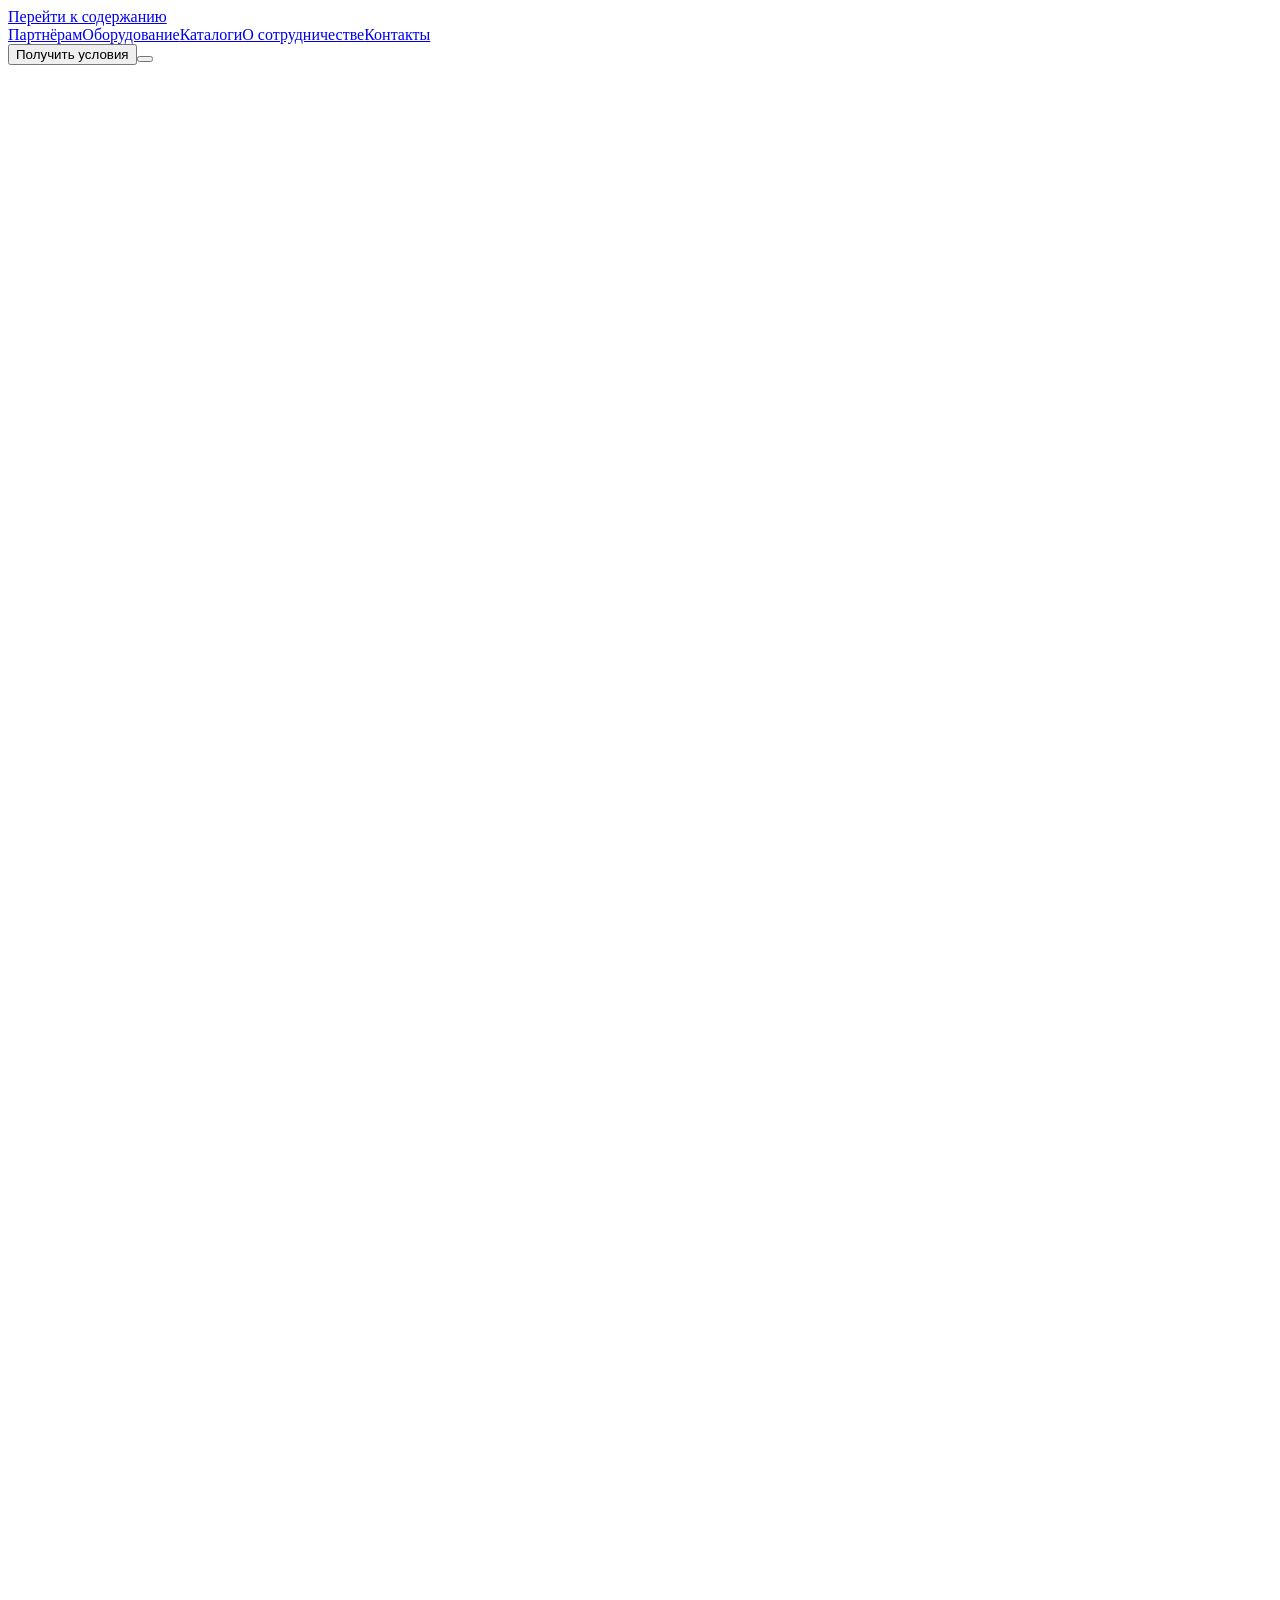
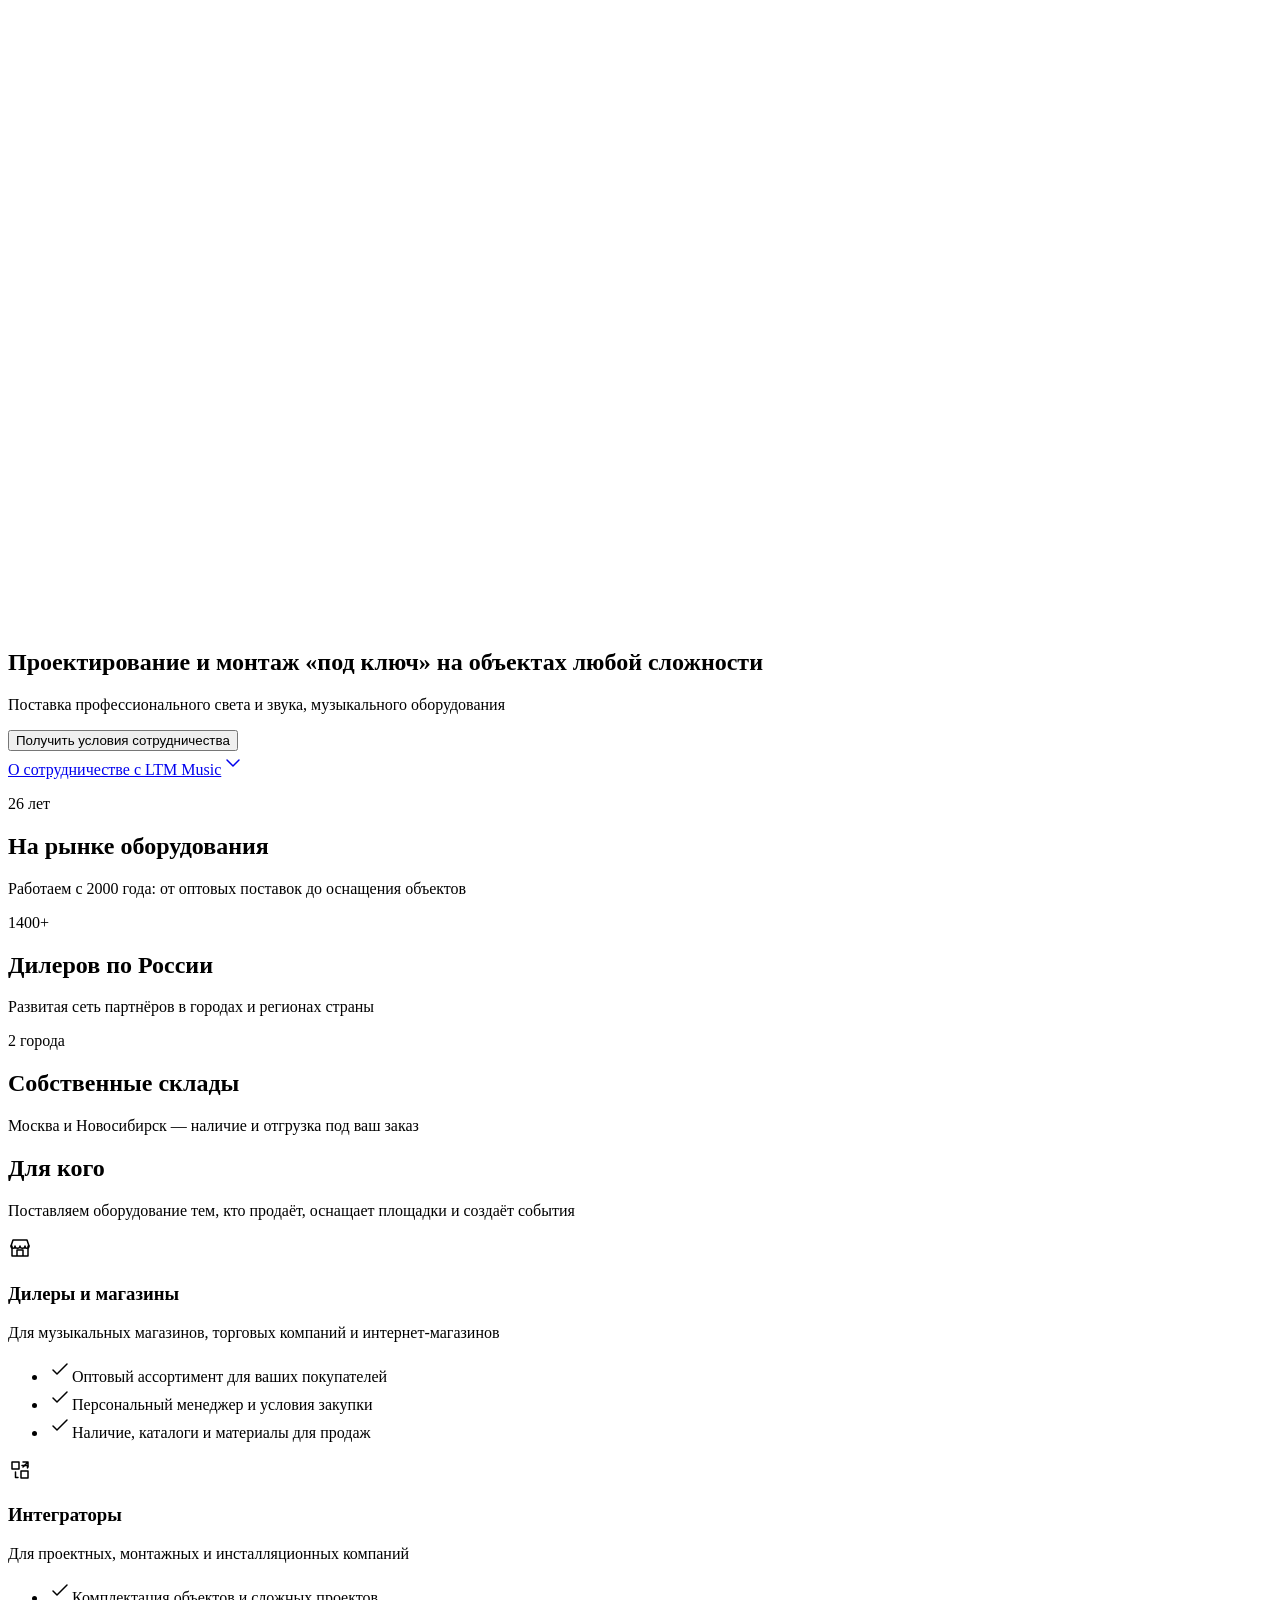
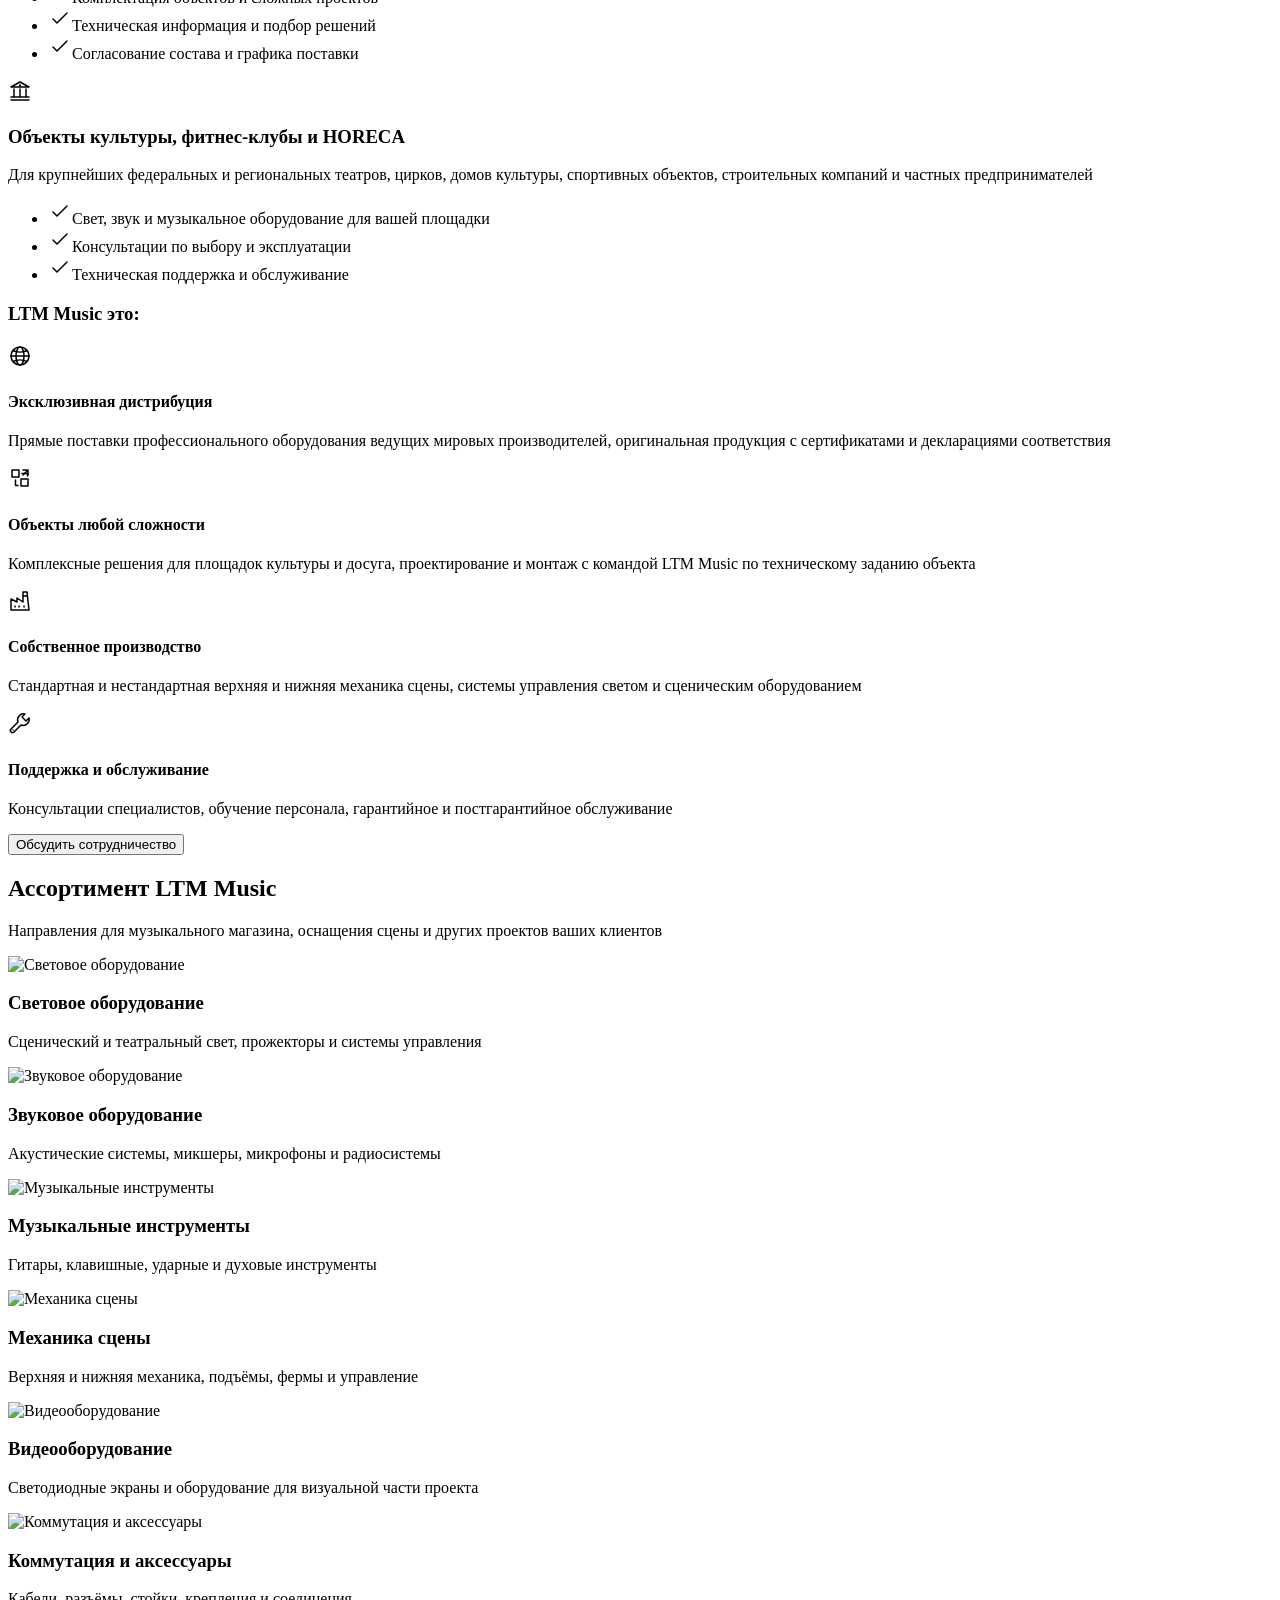
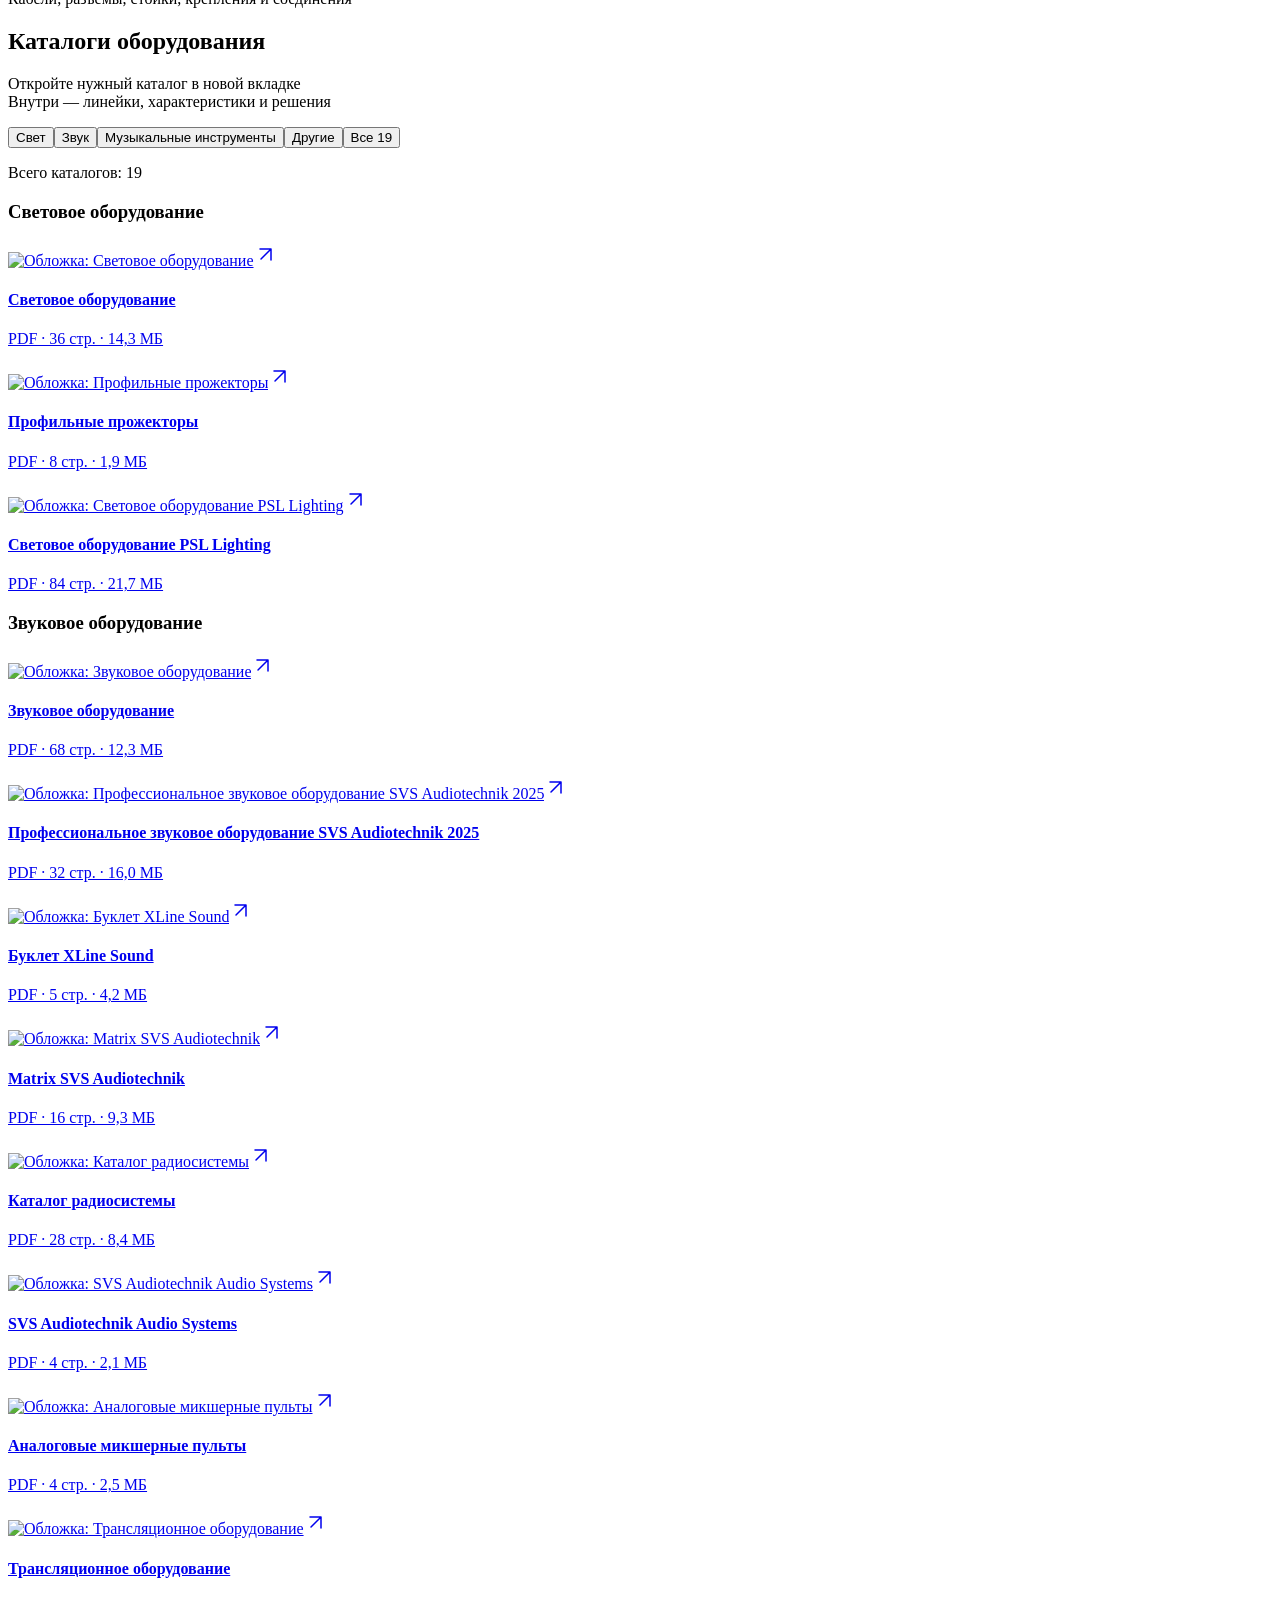
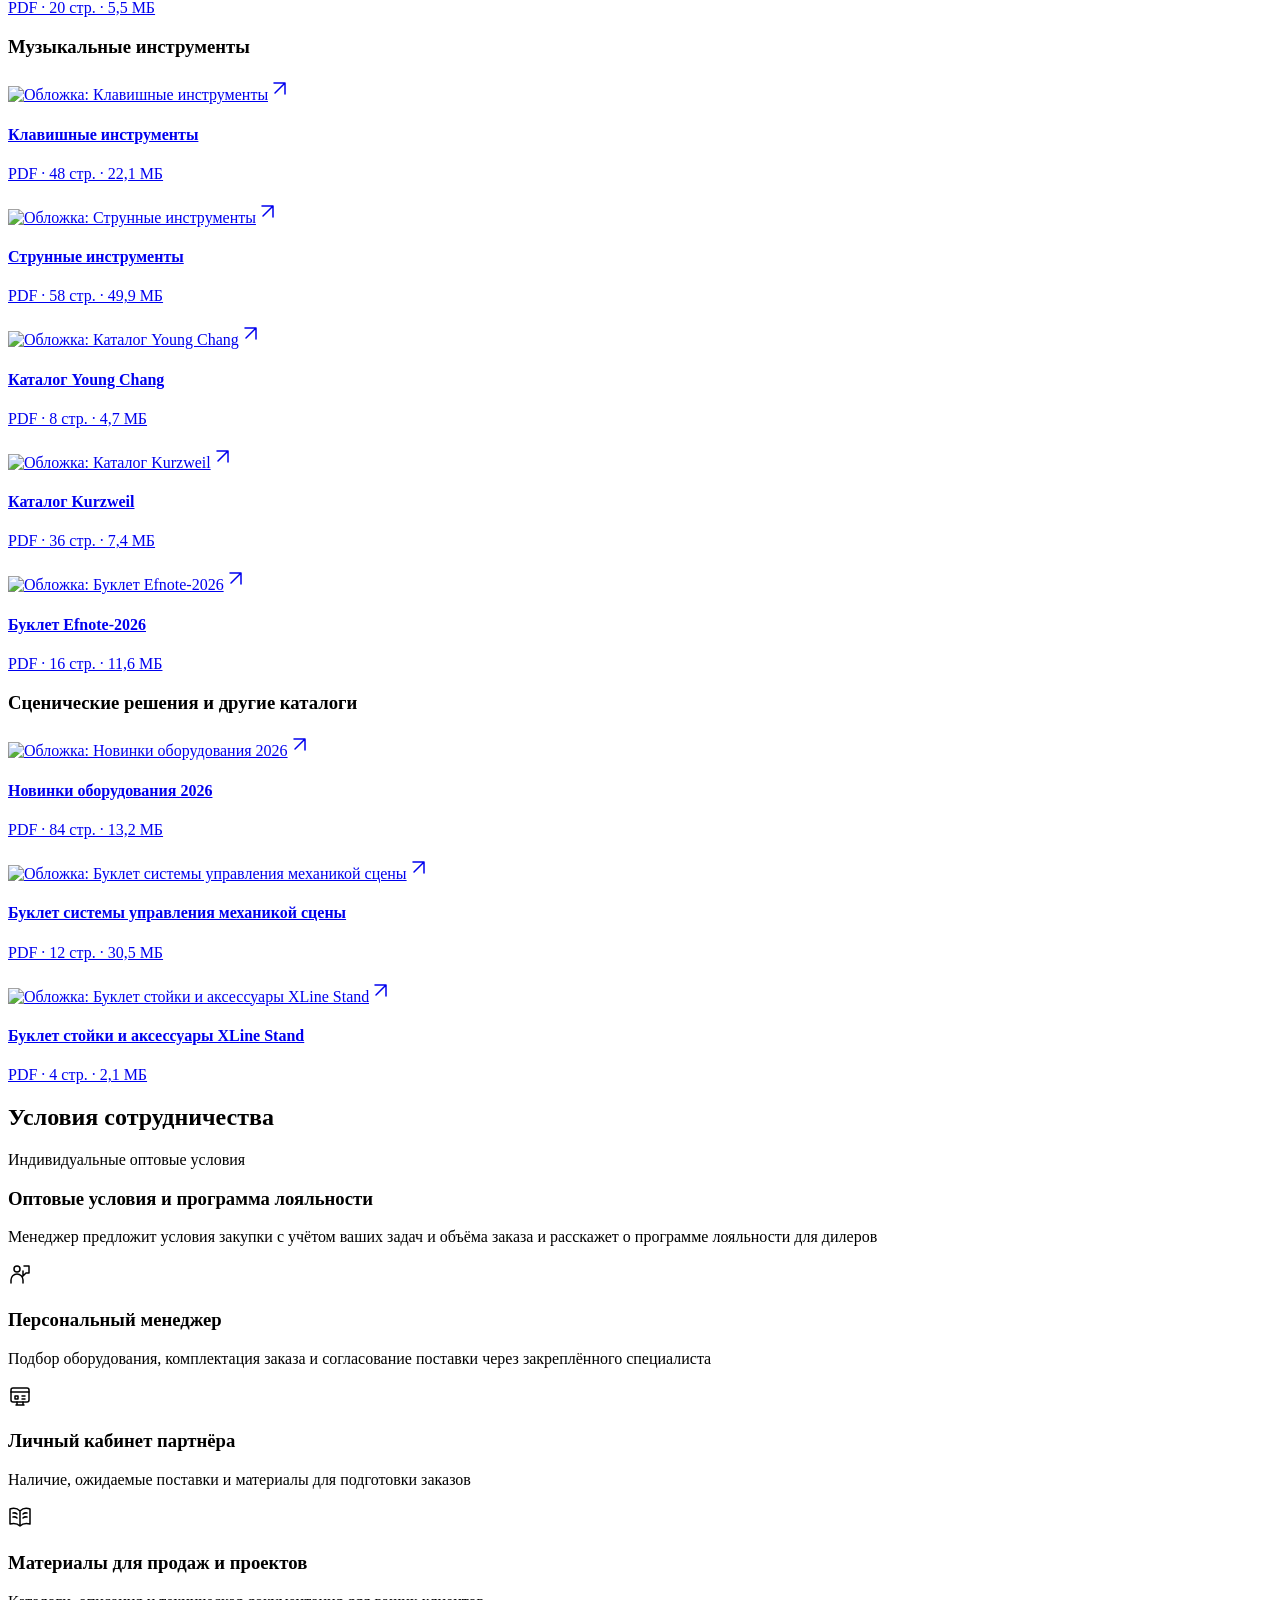
==== commit 318c8cb1: "Apply client Figma feedback to landing page" ====
--- a/index.html
+++ b/index.html
@@ -1 +1 @@
-<!DOCTYPE html><html lang="ru"><head><meta name="robots" content="noindex, nofollow, noarchive"><meta charset="UTF-8"><meta name="viewport" content="width=device-width, initial-scale=1"><title>LTM Music — оптовые поставки и оснащение для профессионалов</title><meta name="description" content="Профессиональный свет, звук и музыкальные инструменты оптом. LTM Music: с 2000 года, дилерская сеть по России, собственные склады и производство. Для дилеров, интеграторов и проката"><meta name="theme-color" content="#ffffff"><link rel="preload" href="/ltm-music-preview/_astro/golos-text-cyrillic-wght-normal.mKek_fSS.woff2" as="font" type="font/woff2" crossorigin><link rel="canonical" href="https://promo.ltm-music.ru/"><meta name="robots" content="index,follow"><meta property="og:type" content="website"><meta property="og:locale" content="ru_RU"><meta property="og:title" content="LTM Music — оптовые поставки и оснащение для профессионалов"><meta property="og:description" content="Профессиональный свет, звук и музыкальные инструменты оптом. LTM Music: с 2000 года, дилерская сеть по России, собственные склады и производство. Для дилеров, интеграторов и проката"><meta property="og:url" content="https://bochenskybusiness-dev.github.io/ltm-music-preview/"><meta property="og:image" content="https://bochenskybusiness-dev.github.io/ltm-music-preview/social-preview.jpg"><link rel="icon" type="image/svg+xml" href="/ltm-music-preview/favicon.svg"><link rel="stylesheet" href="/ltm-music-preview/_astro/site.nbk8MtYu.css"></head><body><a class="skip-link" href="#main">Перейти к содержанию</a><header class="header" data-header><div class="container header-inner"><a class="logo" href="#top" aria-label="LTM Music — на главную"><span class="logo-mark" style="--logo-image:url(/ltm-music-preview/_astro/ltm-logo.f8qcxl90.png)" aria-hidden="true"></span></a><nav class="nav" id="navigation" aria-label="Основная навигация"><a href="#partners">Партнёрам</a><a href="#assortment">Оборудование</a><a href="#catalogs">Каталоги</a><a href="#conditions">О сотрудничестве</a><a href="#contacts">Контакты</a></nav><button class="button button-primary header-cta" type="button" data-cta="header">Получить условия</button><button class="menu-toggle" type="button" aria-controls="navigation" aria-expanded="false" aria-label="Открыть меню" data-menu-toggle><span></span><span></span></button></div></header><main id="main"><section class="hero" id="top" aria-labelledby="hero-title"><img src="/ltm-music-preview/_astro/hero-stage.azrRni_p_2iMszj.webp" srcset="/ltm-music-preview/_astro/hero-stage.azrRni_p_24oT4D.webp 640w, /ltm-music-preview/_astro/hero-stage.azrRni_p_Z1GFEem.webp 1024w, /ltm-music-preview/_astro/hero-stage.azrRni_p_Z1nY4dM.webp 1440w, /ltm-music-preview/_astro/hero-stage.azrRni_p_Z2urW6p.webp 1920w" sizes="100vw" alt="Сценическое световое оборудование LTM Music" loading="eager" fetchpriority="high" decoding="async" width="3246" height="2160" class="hero-photo"><div class="container hero-inner"><div class="hero-copy"><h1 id="hero-title"><span>Оптовые поставки </span><span>и комплексное оснащение </span><span>оборудованием для бизнеса </span></h1><p class="hero-description">Свет, звук, музыкальные инструменты и сценическое оборудование для дилеров, интеграторов и прокатных компаний</p><button class="button button-primary" type="button" data-cta="hero">Получить условия сотрудничества</button></div><a class="hero-explore" href="#partners">О сотрудничестве с LTM Music<svg width="24" height="24" viewBox="0 0 24 24" fill="none" stroke="currentColor" stroke-width="1.5" stroke-linecap="round" stroke-linejoin="round" aria-hidden="true"><path d="m6 9 6 6 6-6"></path></svg></a></div></section><div class="company-facts" aria-label="О компании LTM Music"><div class="container facts-grid"><div class="fact"><p class="fact-value">26 лет</p><h2>На рынке оборудования</h2><p class="fact-description">Работаем с 2000 года: от оптовых поставок до оснащения объектов</p></div><div class="fact"><p class="fact-value">1400+</p><h2>Дилеров по России</h2><p class="fact-description">Развитая сеть партнёров в городах и регионах страны</p></div><div class="fact"><p class="fact-value">2 города</p><h2>Собственные склады</h2><p class="fact-description">Москва и Новосибирск — наличие и отгрузка под ваш заказ</p></div></div></div><section class="partners section" id="partners" aria-labelledby="partners-title"><div class="container"><div class="section-heading"><h2 id="partners-title">Для кого это предложение</h2><p>Поставляем оборудование тем, кто продаёт, оснащает площадки и создаёт события</p></div><div class="partner-grid"><article class="partner-card"><svg class="partner-icon" width="24" height="24" viewBox="0 0 24 24" fill="none" stroke="currentColor" stroke-width="1.5" stroke-linecap="round" stroke-linejoin="round" aria-hidden="true"><path d="M4 10v10h16V10M3 10l2-6h14l2 6M9 20v-6h6v6"></path><path d="M3 10c0 3 4 3 4 0 0 3 5 3 5 0 0 3 5 3 5 0 0 3 4 3 4 0"></path></svg><h3>Дилеры и магазины</h3><p class="partner-description">Для музыкальных магазинов, торговых компаний и интернет-магазинов</p><ul><li><svg width="24" height="24" viewBox="0 0 24 24" fill="none" stroke="currentColor" stroke-width="1.5" stroke-linecap="round" stroke-linejoin="round" aria-hidden="true"><path d="M5 12l4 4L19 6"></path></svg><span>Оптовый ассортимент для ваших покупателей</span></li><li><svg width="24" height="24" viewBox="0 0 24 24" fill="none" stroke="currentColor" stroke-width="1.5" stroke-linecap="round" stroke-linejoin="round" aria-hidden="true"><path d="M5 12l4 4L19 6"></path></svg><span>Персональный менеджер и условия закупки</span></li><li><svg width="24" height="24" viewBox="0 0 24 24" fill="none" stroke="currentColor" stroke-width="1.5" stroke-linecap="round" stroke-linejoin="round" aria-hidden="true"><path d="M5 12l4 4L19 6"></path></svg><span>Наличие, каталоги и материалы для продаж</span></li></ul></article><article class="partner-card"><svg class="partner-icon" width="24" height="24" viewBox="0 0 24 24" fill="none" stroke="currentColor" stroke-width="1.5" stroke-linecap="round" stroke-linejoin="round" aria-hidden="true"><path d="M4 4h7v7H4zM13 13h7v7h-7zM7.5 14v5.5H10M14 7.5h5.5V10"></path><path d="M15 4h5v5M15 9l5-5"></path></svg><h3>Интеграторы</h3><p class="partner-description">Для проектных, монтажных и инсталляционных компаний</p><ul><li><svg width="24" height="24" viewBox="0 0 24 24" fill="none" stroke="currentColor" stroke-width="1.5" stroke-linecap="round" stroke-linejoin="round" aria-hidden="true"><path d="M5 12l4 4L19 6"></path></svg><span>Комплектация объектов и сложных проектов</span></li><li><svg width="24" height="24" viewBox="0 0 24 24" fill="none" stroke="currentColor" stroke-width="1.5" stroke-linecap="round" stroke-linejoin="round" aria-hidden="true"><path d="M5 12l4 4L19 6"></path></svg><span>Техническая информация и подбор решений</span></li><li><svg width="24" height="24" viewBox="0 0 24 24" fill="none" stroke="currentColor" stroke-width="1.5" stroke-linecap="round" stroke-linejoin="round" aria-hidden="true"><path d="M5 12l4 4L19 6"></path></svg><span>Согласование состава и графика поставки</span></li></ul></article><article class="partner-card"><svg class="partner-icon" width="24" height="24" viewBox="0 0 24 24" fill="none" stroke="currentColor" stroke-width="1.5" stroke-linecap="round" stroke-linejoin="round" aria-hidden="true"><rect x="5" y="3" width="14" height="18" rx="2"></rect><circle cx="12" cy="14" r="4"></circle><circle cx="12" cy="7" r="1"></circle></svg><h3>Прокатные компании</h3><p class="partner-description">Для команд, которые оснащают мероприятия и развивают парк техники</p><ul><li><svg width="24" height="24" viewBox="0 0 24 24" fill="none" stroke="currentColor" stroke-width="1.5" stroke-linecap="round" stroke-linejoin="round" aria-hidden="true"><path d="M5 12l4 4L19 6"></path></svg><span>Свет и звук для вашего парка оборудования</span></li><li><svg width="24" height="24" viewBox="0 0 24 24" fill="none" stroke="currentColor" stroke-width="1.5" stroke-linecap="round" stroke-linejoin="round" aria-hidden="true"><path d="M5 12l4 4L19 6"></path></svg><span>Консультации по выбору и эксплуатации</span></li><li><svg width="24" height="24" viewBox="0 0 24 24" fill="none" stroke="currentColor" stroke-width="1.5" stroke-linecap="round" stroke-linejoin="round" aria-hidden="true"><path d="M5 12l4 4L19 6"></path></svg><span>Техническая поддержка и обслуживание</span></li></ul></article></div><div class="capabilities" aria-labelledby="capabilities-title"><h3 id="capabilities-title">LTM Music это:</h3><div class="capability-grid"><article class="capability"><svg class="capability-icon" width="24" height="24" viewBox="0 0 24 24" fill="none" stroke="currentColor" stroke-width="1.5" stroke-linecap="round" stroke-linejoin="round" aria-hidden="true"><circle cx="12" cy="12" r="9"></circle><ellipse cx="12" cy="12" rx="4" ry="9"></ellipse><path d="M3 12h18M5 6.5c4 2 10 2 14 0M5 17.5c4-2 10-2 14 0"></path></svg><h4>Эксклюзивная дистрибуция</h4><p>Прямые поставки профессионального оборудования ведущих мировых производителей, оригинальная продукция с сертификатами и декларациями соответствия</p></article><article class="capability"><svg class="capability-icon" width="24" height="24" viewBox="0 0 24 24" fill="none" stroke="currentColor" stroke-width="1.5" stroke-linecap="round" stroke-linejoin="round" aria-hidden="true"><path d="M4 4h7v7H4zM13 13h7v7h-7zM7.5 14v5.5H10M14 7.5h5.5V10"></path><path d="M15 4h5v5M15 9l5-5"></path></svg><h4>Объекты любой сложности</h4><p>Комплексные решения для площадок культуры и досуга, проектирование и монтаж с командой LTM Music по техническому заданию объекта</p></article><article class="capability"><svg class="capability-icon" width="24" height="24" viewBox="0 0 24 24" fill="none" stroke="currentColor" stroke-width="1.5" stroke-linecap="round" stroke-linejoin="round" aria-hidden="true"><path d="M3 21V10l6 3V9l6 4V3h4l2 18H3ZM7 17v1m4-1v1m5-1v1M15 7h4"></path></svg><h4>Собственное производство</h4><p>Стандартная и нестандартная верхняя и нижняя механика сцены, системы управления светом и сценическим оборудованием</p></article><article class="capability"><svg class="capability-icon" width="24" height="24" viewBox="0 0 24 24" fill="none" stroke="currentColor" stroke-width="1.5" stroke-linecap="round" stroke-linejoin="round" aria-hidden="true"><path d="m14 6 4 4 3-3a6 6 0 0 1-8 7L6 21a2.1 2.1 0 0 1-3-3l7-7a6 6 0 0 1 7-8l-3 3Z"></path><path d="m5 19 .01-.01"></path></svg><h4>Поддержка и обслуживание</h4><p>Консультации специалистов, обучение персонала, гарантийное и постгарантийное обслуживание</p></article></div></div><div class="partners-action"><button class="button button-primary" type="button" data-cta="partners">Обсудить сотрудничество</button></div></div></section><section class="assortment section" id="assortment" aria-labelledby="assortment-title"><div class="container"><div class="section-heading"><h2 id="assortment-title">Ассортимент LTM Music</h2><p>Шесть направлений для музыкального магазина, оснащения сцены и других проектов ваших клиентов</p></div><div class="assortment-grid"><article class="assortment-item assortment-light"><div class="assortment-image"><img src="/ltm-music-preview/_astro/stage.DnF05uby_1XSKLn.webp" alt="Световое оборудование" loading="lazy" decoding="async" width="720" height="479"></div><div class="assortment-info"><h3>Световое оборудование</h3><p>Сценический и театральный свет, прожекторы и системы управления</p></div></article><article class="assortment-item assortment-sound"><div class="assortment-image"><img src="/ltm-music-preview/_astro/sound-pa.PQVqc0z__ZhgiVh.webp" alt="Звуковое оборудование" loading="lazy" decoding="async" width="720" height="980"></div><div class="assortment-info"><h3>Звуковое оборудование</h3><p>Акустические системы, микшеры, микрофоны и радиосистемы</p></div></article><article class="assortment-item assortment-instruments"><div class="assortment-image"><img src="/ltm-music-preview/_astro/guitar-full.DbWAb_Ro_1cleo6.webp" alt="Музыкальные инструменты" loading="lazy" decoding="async" width="720" height="480"></div><div class="assortment-info"><h3>Музыкальные инструменты</h3><p>Гитары, клавишные, ударные и духовые инструменты</p></div></article><article class="assortment-item assortment-mechanics"><div class="assortment-image"><img src="/ltm-music-preview/_astro/mechanics.CZ_gE_K8_wlBCU.webp" alt="Механика сцены" loading="lazy" decoding="async" width="720" height="1080"></div><div class="assortment-info"><h3>Механика сцены</h3><p>Верхняя и нижняя механика, подъёмы, фермы и управление</p></div></article><article class="assortment-item assortment-video"><div class="assortment-image"><img src="/ltm-music-preview/_astro/video-isolated.BfloUUCZ_Z1eYzPP.webp" alt="Видеооборудование" loading="lazy" decoding="async" width="720" height="720"></div><div class="assortment-info"><h3>Видеооборудование</h3><p>Светодиодные экраны и оборудование для визуальной части проекта</p></div></article><article class="assortment-item assortment-accessories"><div class="assortment-image"><img src="/ltm-music-preview/_astro/accessories-connector.BbCFsEpQ_1cM5Wn.webp" alt="Коммутация и аксессуары" loading="lazy" decoding="async" width="720" height="720"></div><div class="assortment-info"><h3>Коммутация и аксессуары</h3><p>Кабели, разъёмы, стойки, крепления и соединения</p></div></article></div><div class="catalogs" id="catalogs"><div class="catalog-heading"><h2>Каталоги оборудования</h2><p>Откройте нужный каталог в новой вкладке<br>Внутри — линейки, характеристики и решения</p></div><div class="catalog-toolbar"><div class="catalog-filters" role="group" aria-label="Каталоги по направлениям"><button type="button" data-catalog-filter="Световое оборудование" aria-pressed="false">Свет</button><button type="button" data-catalog-filter="Звуковое оборудование" aria-pressed="false">Звук</button><button type="button" data-catalog-filter="Музыкальные инструменты" aria-pressed="false">Музыкальные инструменты</button><button type="button" data-catalog-filter="Сценические решения и другие каталоги" aria-pressed="false">Другие</button><button type="button" data-catalog-filter="all" aria-pressed="true">Все 19</button></div><p class="catalog-status" data-catalog-status role="status" aria-live="polite" aria-atomic="true">Всего каталогов: 19</p></div><div class="catalog-group" data-catalog-group="Световое оборудование"><h3 class="catalog-group-title">Световое оборудование</h3><div class="catalog-grid"><a class="catalog" href="/ltm-music-preview/catalogs/pdf/katalog-svetovogo-oborudovaniya.pdf" target="_blank" rel="noopener" data-material="katalog-svetovogo-oborudovaniya" aria-label="Световое оборудование — PDF, откроется в новой вкладке"><div class="catalog-cover"><img src="/ltm-music-preview/catalogs/covers/katalog-svetovogo-oborudovaniya.jpg" alt="Обложка: Световое оборудование" width="300" height="424" loading="lazy"><span class="catalog-open" aria-hidden="true"><svg width="24" height="24" viewBox="0 0 24 24" fill="none" stroke="currentColor" stroke-width="1.5" stroke-linecap="round" stroke-linejoin="round" aria-hidden="true"><path d="M7 17 17 7M6 7h11v11"></path></svg></span></div><h4>Световое оборудование</h4><p>PDF · 36 стр. · 14,3 МБ</p></a><a class="catalog" href="/ltm-music-preview/catalogs/pdf/profilnye-prozhektry.pdf" target="_blank" rel="noopener" data-material="profilnye-prozhektry" aria-label="Профильные прожекторы — PDF, откроется в новой вкладке"><div class="catalog-cover"><img src="/ltm-music-preview/catalogs/covers/profilnye-prozhektry.jpg" alt="Обложка: Профильные прожекторы" width="300" height="424" loading="lazy"><span class="catalog-open" aria-hidden="true"><svg width="24" height="24" viewBox="0 0 24 24" fill="none" stroke="currentColor" stroke-width="1.5" stroke-linecap="round" stroke-linejoin="round" aria-hidden="true"><path d="M7 17 17 7M6 7h11v11"></path></svg></span></div><h4>Профильные прожекторы</h4><p>PDF · 8 стр. · 1,9 МБ</p></a><a class="catalog" href="/ltm-music-preview/catalogs/pdf/svetovoe-oborudovanie-psl-lighting.pdf" target="_blank" rel="noopener" data-material="svetovoe-oborudovanie-psl-lighting" aria-label="Световое оборудование PSL Lighting — PDF, откроется в новой вкладке"><div class="catalog-cover"><img src="/ltm-music-preview/catalogs/covers/svetovoe-oborudovanie-psl-lighting.jpg" alt="Обложка: Световое оборудование PSL Lighting" width="300" height="424" loading="lazy"><span class="catalog-open" aria-hidden="true"><svg width="24" height="24" viewBox="0 0 24 24" fill="none" stroke="currentColor" stroke-width="1.5" stroke-linecap="round" stroke-linejoin="round" aria-hidden="true"><path d="M7 17 17 7M6 7h11v11"></path></svg></span></div><h4>Световое оборудование PSL Lighting</h4><p>PDF · 84 стр. · 21,7 МБ</p></a></div></div><div class="catalog-group" data-catalog-group="Звуковое оборудование"><h3 class="catalog-group-title">Звуковое оборудование</h3><div class="catalog-grid"><a class="catalog" href="/ltm-music-preview/catalogs/pdf/zvukovoe-oborudovanie-2024-2025.pdf" target="_blank" rel="noopener" data-material="zvukovoe-oborudovanie-2024-2025" aria-label="Звуковое оборудование — PDF, откроется в новой вкладке"><div class="catalog-cover"><img src="/ltm-music-preview/catalogs/covers/zvukovoe-oborudovanie-2024-2025.jpg" alt="Обложка: Звуковое оборудование" width="300" height="424" loading="lazy"><span class="catalog-open" aria-hidden="true"><svg width="24" height="24" viewBox="0 0 24 24" fill="none" stroke="currentColor" stroke-width="1.5" stroke-linecap="round" stroke-linejoin="round" aria-hidden="true"><path d="M7 17 17 7M6 7h11v11"></path></svg></span></div><h4>Звуковое оборудование</h4><p>PDF · 68 стр. · 12,3 МБ</p></a><a class="catalog" href="/ltm-music-preview/catalogs/pdf/professionalnoe-zvukovoe-oborudovanie-svs-audiotechnik-2025.pdf" target="_blank" rel="noopener" data-material="professionalnoe-zvukovoe-oborudovanie-svs-audiotechnik-2025" aria-label="Профессиональное звуковое оборудование SVS Audiotechnik 2025 — PDF, откроется в новой вкладке"><div class="catalog-cover"><img src="/ltm-music-preview/catalogs/covers/professionalnoe-zvukovoe-oborudovanie-svs-audiotechnik-2025.jpg" alt="Обложка: Профессиональное звуковое оборудование SVS Audiotechnik 2025" width="300" height="424" loading="lazy"><span class="catalog-open" aria-hidden="true"><svg width="24" height="24" viewBox="0 0 24 24" fill="none" stroke="currentColor" stroke-width="1.5" stroke-linecap="round" stroke-linejoin="round" aria-hidden="true"><path d="M7 17 17 7M6 7h11v11"></path></svg></span></div><h4>Профессиональное звуковое оборудование SVS Audiotechnik 2025</h4><p>PDF · 32 стр. · 16,0 МБ</p></a><a class="catalog" href="/ltm-music-preview/catalogs/pdf/buklet-xline-sound.pdf" target="_blank" rel="noopener" data-material="buklet-xline-sound" aria-label="Буклет XLine Sound — PDF, откроется в новой вкладке"><div class="catalog-cover"><img src="/ltm-music-preview/catalogs/covers/buklet-xline-sound.jpg" alt="Обложка: Буклет XLine Sound" width="300" height="424" loading="lazy"><span class="catalog-open" aria-hidden="true"><svg width="24" height="24" viewBox="0 0 24 24" fill="none" stroke="currentColor" stroke-width="1.5" stroke-linecap="round" stroke-linejoin="round" aria-hidden="true"><path d="M7 17 17 7M6 7h11v11"></path></svg></span></div><h4>Буклет XLine Sound</h4><p>PDF · 5 стр. · 4,2 МБ</p></a><a class="catalog" href="/ltm-music-preview/catalogs/pdf/matrix-svs-audiotechnik.pdf" target="_blank" rel="noopener" data-material="matrix-svs-audiotechnik" aria-label="Matrix SVS Audiotechnik — PDF, откроется в новой вкладке"><div class="catalog-cover"><img src="/ltm-music-preview/catalogs/covers/matrix-svs-audiotechnik.jpg" alt="Обложка: Matrix SVS Audiotechnik" width="300" height="424" loading="lazy"><span class="catalog-open" aria-hidden="true"><svg width="24" height="24" viewBox="0 0 24 24" fill="none" stroke="currentColor" stroke-width="1.5" stroke-linecap="round" stroke-linejoin="round" aria-hidden="true"><path d="M7 17 17 7M6 7h11v11"></path></svg></span></div><h4>Matrix SVS Audiotechnik</h4><p>PDF · 16 стр. · 9,3 МБ</p></a><a class="catalog" href="/ltm-music-preview/catalogs/pdf/broshyura-radiosistemy.pdf" target="_blank" rel="noopener" data-material="broshyura-radiosistemy" aria-label="Каталог радиосистемы — PDF, откроется в новой вкладке"><div class="catalog-cover"><img src="/ltm-music-preview/catalogs/covers/broshyura-radiosistemy.jpg" alt="Обложка: Каталог радиосистемы" width="300" height="424" loading="lazy"><span class="catalog-open" aria-hidden="true"><svg width="24" height="24" viewBox="0 0 24 24" fill="none" stroke="currentColor" stroke-width="1.5" stroke-linecap="round" stroke-linejoin="round" aria-hidden="true"><path d="M7 17 17 7M6 7h11v11"></path></svg></span></div><h4>Каталог радиосистемы</h4><p>PDF · 28 стр. · 8,4 МБ</p></a><a class="catalog" href="/ltm-music-preview/catalogs/pdf/svs-audiotechnik-audio-systems.pdf" target="_blank" rel="noopener" data-material="svs-audiotechnik-audio-systems" aria-label="SVS Audiotechnik Audio Systems — PDF, откроется в новой вкладке"><div class="catalog-cover"><img src="/ltm-music-preview/catalogs/covers/svs-audiotechnik-audio-systems.jpg" alt="Обложка: SVS Audiotechnik Audio Systems" width="300" height="424" loading="lazy"><span class="catalog-open" aria-hidden="true"><svg width="24" height="24" viewBox="0 0 24 24" fill="none" stroke="currentColor" stroke-width="1.5" stroke-linecap="round" stroke-linejoin="round" aria-hidden="true"><path d="M7 17 17 7M6 7h11v11"></path></svg></span></div><h4>SVS Audiotechnik Audio Systems</h4><p>PDF · 4 стр. · 2,1 МБ</p></a><a class="catalog" href="/ltm-music-preview/catalogs/pdf/analogovye-mikshernye-pulty.pdf" target="_blank" rel="noopener" data-material="analogovye-mikshernye-pulty" aria-label="Аналоговые микшерные пульты — PDF, откроется в новой вкладке"><div class="catalog-cover"><img src="/ltm-music-preview/catalogs/covers/analogovye-mikshernye-pulty.jpg" alt="Обложка: Аналоговые микшерные пульты" width="300" height="424" loading="lazy"><span class="catalog-open" aria-hidden="true"><svg width="24" height="24" viewBox="0 0 24 24" fill="none" stroke="currentColor" stroke-width="1.5" stroke-linecap="round" stroke-linejoin="round" aria-hidden="true"><path d="M7 17 17 7M6 7h11v11"></path></svg></span></div><h4>Аналоговые микшерные пульты</h4><p>PDF · 4 стр. · 2,5 МБ</p></a><a class="catalog" href="/ltm-music-preview/catalogs/pdf/public-address-system-svs-audiotechnik.pdf" target="_blank" rel="noopener" data-material="public-address-system-svs-audiotechnik" aria-label="Трансляционное оборудование — PDF, откроется в новой вкладке"><div class="catalog-cover"><img src="/ltm-music-preview/catalogs/covers/public-address-system-svs-audiotechnik.jpg" alt="Обложка: Трансляционное оборудование" width="300" height="424" loading="lazy"><span class="catalog-open" aria-hidden="true"><svg width="24" height="24" viewBox="0 0 24 24" fill="none" stroke="currentColor" stroke-width="1.5" stroke-linecap="round" stroke-linejoin="round" aria-hidden="true"><path d="M7 17 17 7M6 7h11v11"></path></svg></span></div><h4>Трансляционное оборудование</h4><p>PDF · 20 стр. · 5,5 МБ</p></a></div></div><div class="catalog-group" data-catalog-group="Музыкальные инструменты"><h3 class="catalog-group-title">Музыкальные инструменты</h3><div class="catalog-grid"><a class="catalog" href="/ltm-music-preview/catalogs/pdf/klavishnye-instrumenty.pdf" target="_blank" rel="noopener" data-material="klavishnye-instrumenty" aria-label="Клавишные инструменты — PDF, откроется в новой вкладке"><div class="catalog-cover"><img src="/ltm-music-preview/catalogs/covers/klavishnye-instrumenty.jpg" alt="Обложка: Клавишные инструменты" width="300" height="424" loading="lazy"><span class="catalog-open" aria-hidden="true"><svg width="24" height="24" viewBox="0 0 24 24" fill="none" stroke="currentColor" stroke-width="1.5" stroke-linecap="round" stroke-linejoin="round" aria-hidden="true"><path d="M7 17 17 7M6 7h11v11"></path></svg></span></div><h4>Клавишные инструменты</h4><p>PDF · 48 стр. · 22,1 МБ</p></a><a class="catalog" href="/ltm-music-preview/catalogs/pdf/strunnye-instrumenty-2025.pdf" target="_blank" rel="noopener" data-material="strunnye-instrumenty-2025" aria-label="Струнные инструменты — PDF, откроется в новой вкладке"><div class="catalog-cover"><img src="/ltm-music-preview/catalogs/covers/strunnye-instrumenty-2025.jpg" alt="Обложка: Струнные инструменты" width="300" height="424" loading="lazy"><span class="catalog-open" aria-hidden="true"><svg width="24" height="24" viewBox="0 0 24 24" fill="none" stroke="currentColor" stroke-width="1.5" stroke-linecap="round" stroke-linejoin="round" aria-hidden="true"><path d="M7 17 17 7M6 7h11v11"></path></svg></span></div><h4>Струнные инструменты</h4><p>PDF · 58 стр. · 49,9 МБ</p></a><a class="catalog" href="/ltm-music-preview/catalogs/pdf/katalog-young-chang.pdf" target="_blank" rel="noopener" data-material="katalog-young-chang" aria-label="Каталог Young Chang — PDF, откроется в новой вкладке"><div class="catalog-cover"><img src="/ltm-music-preview/catalogs/covers/katalog-young-chang.jpg" alt="Обложка: Каталог Young Chang" width="300" height="424" loading="lazy"><span class="catalog-open" aria-hidden="true"><svg width="24" height="24" viewBox="0 0 24 24" fill="none" stroke="currentColor" stroke-width="1.5" stroke-linecap="round" stroke-linejoin="round" aria-hidden="true"><path d="M7 17 17 7M6 7h11v11"></path></svg></span></div><h4>Каталог Young Chang</h4><p>PDF · 8 стр. · 4,7 МБ</p></a><a class="catalog" href="/ltm-music-preview/catalogs/pdf/tsifrovye-fortepiano-kurzweil.pdf" target="_blank" rel="noopener" data-material="tsifrovye-fortepiano-kurzweil" aria-label="Каталог Kurzweil — PDF, откроется в новой вкладке"><div class="catalog-cover"><img src="/ltm-music-preview/catalogs/covers/tsifrovye-fortepiano-kurzweil.jpg" alt="Обложка: Каталог Kurzweil" width="300" height="424" loading="lazy"><span class="catalog-open" aria-hidden="true"><svg width="24" height="24" viewBox="0 0 24 24" fill="none" stroke="currentColor" stroke-width="1.5" stroke-linecap="round" stroke-linejoin="round" aria-hidden="true"><path d="M7 17 17 7M6 7h11v11"></path></svg></span></div><h4>Каталог Kurzweil</h4><p>PDF · 36 стр. · 7,4 МБ</p></a><a class="catalog" href="/ltm-music-preview/catalogs/pdf/buklet-efnote2026.pdf" target="_blank" rel="noopener" data-material="buklet-efnote2026" aria-label="Буклет Efnote-2026 — PDF, откроется в новой вкладке"><div class="catalog-cover"><img src="/ltm-music-preview/catalogs/covers/buklet-efnote2026.jpg" alt="Обложка: Буклет Efnote-2026" width="300" height="424" loading="lazy"><span class="catalog-open" aria-hidden="true"><svg width="24" height="24" viewBox="0 0 24 24" fill="none" stroke="currentColor" stroke-width="1.5" stroke-linecap="round" stroke-linejoin="round" aria-hidden="true"><path d="M7 17 17 7M6 7h11v11"></path></svg></span></div><h4>Буклет Efnote-2026</h4><p>PDF · 16 стр. · 11,6 МБ</p></a></div></div><div class="catalog-group" data-catalog-group="Сценические решения и другие каталоги"><h3 class="catalog-group-title">Сценические решения и другие каталоги</h3><div class="catalog-grid"><a class="catalog" href="/ltm-music-preview/catalogs/pdf/novinki-oborudovaniya-2026.pdf" target="_blank" rel="noopener" data-material="novinki-oborudovaniya-2026" aria-label="Новинки оборудования 2026 — PDF, откроется в новой вкладке"><div class="catalog-cover"><img src="/ltm-music-preview/catalogs/covers/novinki-oborudovaniya-2026.jpg" alt="Обложка: Новинки оборудования 2026" width="300" height="424" loading="lazy"><span class="catalog-open" aria-hidden="true"><svg width="24" height="24" viewBox="0 0 24 24" fill="none" stroke="currentColor" stroke-width="1.5" stroke-linecap="round" stroke-linejoin="round" aria-hidden="true"><path d="M7 17 17 7M6 7h11v11"></path></svg></span></div><h4>Новинки оборудования 2026</h4><p>PDF · 84 стр. · 13,2 МБ</p></a><a class="catalog" href="/ltm-music-preview/catalogs/pdf/buklet-sistemy-upravleniya-mekhanikoy-stseny.pdf" target="_blank" rel="noopener" data-material="buklet-sistemy-upravleniya-mekhanikoy-stseny" aria-label="Буклет системы управления механикой сцены — PDF, откроется в новой вкладке"><div class="catalog-cover"><img src="/ltm-music-preview/catalogs/covers/buklet-sistemy-upravleniya-mekhanikoy-stseny.jpg" alt="Обложка: Буклет системы управления механикой сцены" width="300" height="424" loading="lazy"><span class="catalog-open" aria-hidden="true"><svg width="24" height="24" viewBox="0 0 24 24" fill="none" stroke="currentColor" stroke-width="1.5" stroke-linecap="round" stroke-linejoin="round" aria-hidden="true"><path d="M7 17 17 7M6 7h11v11"></path></svg></span></div><h4>Буклет системы управления механикой сцены</h4><p>PDF · 12 стр. · 30,5 МБ</p></a><a class="catalog" href="/ltm-music-preview/catalogs/pdf/buklet-stoyki-i-aksessuary-xline-stand.pdf" target="_blank" rel="noopener" data-material="buklet-stoyki-i-aksessuary-xline-stand" aria-label="Буклет стойки и аксессуары XLine Stand — PDF, откроется в новой вкладке"><div class="catalog-cover"><img src="/ltm-music-preview/catalogs/covers/buklet-stoyki-i-aksessuary-xline-stand.jpg" alt="Обложка: Буклет стойки и аксессуары XLine Stand" width="300" height="424" loading="lazy"><span class="catalog-open" aria-hidden="true"><svg width="24" height="24" viewBox="0 0 24 24" fill="none" stroke="currentColor" stroke-width="1.5" stroke-linecap="round" stroke-linejoin="round" aria-hidden="true"><path d="M7 17 17 7M6 7h11v11"></path></svg></span></div><h4>Буклет стойки и аксессуары XLine Stand</h4><p>PDF · 4 стр. · 2,1 МБ</p></a></div></div></div></div></section><section class="conditions section" id="conditions" aria-labelledby="conditions-title"><div class="container"><div class="section-heading cooperation-heading"><h2 id="conditions-title">Условия сотрудничества</h2><p>Индивидуальные оптовые условия и поддержка для ежедневной работы</p></div><div class="cooperation-offer"><h3>Оптовые условия и программа лояльности</h3><p>Менеджер предложит условия закупки с учётом ваших задач и объёма заказа и расскажет о программе лояльности для дилеров</p></div><div class="cooperation-tools"><article class="cooperation-tool"><svg width="24" height="24" viewBox="0 0 24 24" fill="none" stroke="currentColor" stroke-width="1.5" stroke-linecap="round" stroke-linejoin="round" aria-hidden="true"><circle cx="9" cy="7" r="3"></circle><path d="M3 21v-3a6 6 0 0 1 12 0v3M16 4h5v7h-3l-3 3V9"></path></svg><h3>Персональный менеджер</h3><p>Подбор оборудования, комплектация заказа и согласование поставки через закреплённого специалиста</p></article><article class="cooperation-tool"><svg width="24" height="24" viewBox="0 0 24 24" fill="none" stroke="currentColor" stroke-width="1.5" stroke-linecap="round" stroke-linejoin="round" aria-hidden="true"><rect x="3" y="4" width="18" height="14" rx="2"></rect><path d="M3 8h18M9 18v3m6-3v3m-7 0h8M7 12h3v3H7Zm7 0h3m-3 3h3"></path></svg><h3>Личный кабинет партнёра</h3><p>Наличие, ожидаемые поставки и материалы для подготовки заказов</p></article><article class="cooperation-tool"><svg width="24" height="24" viewBox="0 0 24 24" fill="none" stroke="currentColor" stroke-width="1.5" stroke-linecap="round" stroke-linejoin="round" aria-hidden="true"><path d="M12 6C9 3 5 3 2 4v15c4-1 7-1 10 2 3-3 6-3 10-2V4c-3-1-7-1-10 2Zm0 0v15M5 8c1.5-.3 3 0 4 1m-4 3c1.5-.3 3 0 4 1m6-4c1-1 2.5-1.3 4-1m-4 5c1-1 2.5-1.3 4-1"></path></svg><h3>Материалы для продаж и проектов</h3><p>Каталоги, описания и техническая документация для ваших клиентов</p></article></div><div class="cooperation-action"><button class="button button-primary" type="button" data-cta="conditions">Получить условия сотрудничества</button></div></div></section><section class="support section" id="support" aria-labelledby="support-title"><div class="container"><div class="section-heading"><h2 id="support-title">От подбора<br>до работы на площадке</h2><p>За поставкой стоит команда: от первого технического вопроса до дальнейшего обслуживания оборудования</p></div><div class="support-grid"><div class="locations"><h3>Собственные склады</h3><div class="location"><span aria-hidden="true"></span><p>Москва</p></div><div class="location"><span aria-hidden="true"></span><p>Новосибирск</p></div><p class="locations-note">Наличие, склад отгрузки и маршрут доставки уточняются по вашему заказу</p></div><div class="support-list"><div><h3>Склады в Москве и Новосибирске</h3><p>Собственные склады в двух городах — наличие и склад отгрузки уточняются по конкретному заказу</p></div><div><h3>Доставка в ваш регион</h3><p>Маршрут, транспортная компания и стоимость согласуются с менеджером с учётом состава заказа</p></div><div><h3>Техническая поддержка</h3><p>Подбор оборудования, техническая информация, обучение и сопровождение эксплуатации</p></div><div><h3>Гарантия и сервис</h3><p>Гарантийное и постгарантийное обслуживание с учётом оборудования и условий поставки</p></div></div></div><div class="clients" aria-labelledby="clients-title"><h3 id="clients-title">Кто заказывает оборудование<br>в LTM Music</h3><ul class="client-grid"><li><svg width="24" height="24" viewBox="0 0 24 24" fill="none" stroke="currentColor" stroke-width="1.5" stroke-linecap="round" stroke-linejoin="round" aria-hidden="true"><path d="M3 5h18v16H3zM3 8h18M12 5V3M7 8c0 5-1 8-4 9m14-9c0 5 1 8 4 9M3 17h4v4m14-4h-4v4"></path><path d="M8 21h8"></path></svg><span>Федеральные и региональные театры</span></li><li><svg width="24" height="24" viewBox="0 0 24 24" fill="none" stroke="currentColor" stroke-width="1.5" stroke-linecap="round" stroke-linejoin="round" aria-hidden="true"><path d="M12 6V2l5 2-5 2ZM3 12l9-6 9 6H3Zm1 0v9h16v-9M9 21v-4a3 3 0 0 1 6 0v4M2 21h20M8 12l4-6 4 6"></path></svg><span>Цирки</span></li><li><svg width="24" height="24" viewBox="0 0 24 24" fill="none" stroke="currentColor" stroke-width="1.5" stroke-linecap="round" stroke-linejoin="round" aria-hidden="true"><path d="m3 8 9-5 9 5H3Zm1 13h16M3 18h18M6 10v8m6-8v8m6-8v8M3 21h18"></path><circle cx="12" cy="6.5" r=".5"></circle></svg><span>Дома культуры</span></li><li><svg width="24" height="24" viewBox="0 0 24 24" fill="none" stroke="currentColor" stroke-width="1.5" stroke-linecap="round" stroke-linejoin="round" aria-hidden="true"><ellipse cx="12" cy="9" rx="9" ry="4"></ellipse><path d="M3 9v7c0 2.2 4 4 9 4s9-1.8 9-4V9M7 13v6m5-6v7m5-7v6M7 4V2m10 2V2"></path><path d="M8 9c0-.8 1.8-1.5 4-1.5s4 .7 4 1.5"></path></svg><span>Спортивные объекты</span></li><li><svg width="24" height="24" viewBox="0 0 24 24" fill="none" stroke="currentColor" stroke-width="1.5" stroke-linecap="round" stroke-linejoin="round" aria-hidden="true"><path d="M5 21V3h4v18M3 21h9M2 7h20L9 3M9 7h11v7m-2 0h4m-2 0v3M5 11l4-4M5 15l4-4M5 19l4-4"></path></svg><span>Строительные компании</span></li><li><svg width="24" height="24" viewBox="0 0 24 24" fill="none" stroke="currentColor" stroke-width="1.5" stroke-linecap="round" stroke-linejoin="round" aria-hidden="true"><circle cx="9" cy="6" r="3"></circle><path d="M3 20v-3a6 6 0 0 1 9-5.2"></path><rect x="12" y="14" width="9" height="7" rx="1"></rect><path d="M15 14v-2h3v2m-6 3.5h9m-4.5 0v1"></path></svg><span>Частные предприниматели</span></li></ul></div></div></section><section class="proof section" id="reviews" aria-labelledby="proof-title"><div class="container"><div class="review-heading"><h2 id="proof-title">Партнёры<br>о работе с LTM Music</h2><div class="review-navigation"><span data-review-count aria-live="polite" aria-atomic="true">1 / 4</span><button type="button" data-review-prev aria-label="Предыдущий отзыв"><svg width="24" height="24" viewBox="0 0 24 24" fill="none" stroke="currentColor" stroke-width="1.5" stroke-linecap="round" stroke-linejoin="round" aria-hidden="true"><path d="M19 12H5m6-6-6 6 6 6"></path></svg></button><button type="button" data-review-next aria-label="Следующий отзыв"><svg width="24" height="24" viewBox="0 0 24 24" fill="none" stroke="currentColor" stroke-width="1.5" stroke-linecap="round" stroke-linejoin="round" aria-hidden="true"><path d="M5 12h14M13 6l6 6-6 6"></path></svg></button></div></div><div class="review-stage" data-review-stage role="region" aria-roledescription="карусель" aria-label="Отзывы партнёров"><figure class="testimonial" data-review-slide role="group" aria-roledescription="слайд" aria-label="1 из 4"><span class="quote-mark" aria-hidden="true">«</span><blockquote>Много лет работаем с этой компанией. Только положительные впечатления. Даже если возникают проблемы (за долгое время бывало всякое), всё решается оперативно и в дружественном режиме.</blockquote><figcaption><strong>Партнёр LTM Music</strong><span>alexanderhsh</span></figcaption></figure><figure class="testimonial" data-review-slide hidden role="group" aria-roledescription="слайд" aria-label="2 из 4"><span class="quote-mark" aria-hidden="true">«</span><blockquote>В данное время сотрудничаем с данной компанией, закупаем звуковое и световое оборудование. Сотрудники очень приветливые и профессионалы своего дела. Способны выслушивать, грамотно подходят к каждой ситуации и к каждому проекту. Оборудование хорошего качества. Есть хорошая возможность прослушать звук в Шоуруме и посмотреть свет, жалко что не все оборудование есть в наличии там))) В общем только положительные впечатления.</blockquote><figcaption><strong>Партнёр LTM Music</strong><span>Павел Валентинович</span></figcaption></figure><figure class="testimonial" data-review-slide hidden role="group" aria-roledescription="слайд" aria-label="3 из 4"><span class="quote-mark" aria-hidden="true">«</span><blockquote>Компания Музыкальная Планета Краснодар выражает благодарность компании ЛТМ за многолетнее сотрудничество. Мы всегда рады общению с ними. Сотрудники в компании компетентные и опытные. Всегда находим компромисс в нерешаемых ситуациях, которых в связи с этим - не бывает вовсе. Выработанная лояльность в течении многих лет подстёгивает нас и дальше вести деловые отношения по отработанной стратегии. Спасибо вам, ребята! С Уважением, Музыкальная Планета Краснодар!</blockquote><figcaption><strong>Музыкальная Планета Краснодар</strong><span>Вячеслав М.</span></figcaption></figure><figure class="testimonial" data-review-slide hidden role="group" aria-roledescription="слайд" aria-label="4 из 4"><span class="quote-mark" aria-hidden="true">«</span><blockquote>Хороший выбор техники, предоставляют скидку постоянным партнёрам. Рекомендую к сотрудничеству!</blockquote><figcaption><strong>Партнёр LTM Music</strong><span>Марков Михаил</span></figcaption></figure></div></div></section><section class="steps section" aria-labelledby="steps-title"><div class="container"><h2 id="steps-title">Три шага к сотрудничеству</h2><ol class="steps-grid"><li><span class="step-number" aria-hidden="true">1</span><div class="step-content"><h3>Оставьте телефон</h3><p>Укажите имя и направление вашей работы</p></div></li><li><span class="step-number" aria-hidden="true">2</span><div class="step-content"><h3>Обсудим задачи</h3><p>Менеджер уточнит потребности и расскажет об условиях сотрудничества</p></div></li><li><span class="step-number" aria-hidden="true">3</span><div class="step-content"><h3>Начнём работу</h3><p>Согласуем подключение партнёра, первую закупку или состав проекта</p></div></li></ol></div></section><section class="faq section" id="faq" aria-labelledby="faq-title"><div class="container split-section"><div class="section-lead"><h2 id="faq-title">Что важно знать<br>перед началом</h2><p>Ответы на вопросы о работе с LTM Music</p></div><div class="faq-list"><details><summary>Кому подходит сотрудничество с LTM Music?<svg width="24" height="24" viewBox="0 0 24 24" fill="none" stroke="currentColor" stroke-width="1.5" stroke-linecap="round" stroke-linejoin="round" aria-hidden="true"><path d="M5 12h14M12 5v14"></path></svg></summary><p>Дилерам и музыкальным магазинам, торговым компаниям, интеграторам, монтажным организациям и прокатным компаниям; в заявке можно выбрать несколько направлений</p></details><details><summary>Как получить оптовые цены и условия?<svg width="24" height="24" viewBox="0 0 24 24" fill="none" stroke="currentColor" stroke-width="1.5" stroke-linecap="round" stroke-linejoin="round" aria-hidden="true"><path d="M5 12h14M12 5v14"></path></svg></summary><p>Нажмите «Получить условия сотрудничества» и оставьте имя, телефон и направление работы, чтобы менеджер уточнил ваши задачи и обсудил условия закупки</p></details><details><summary>Где ознакомиться с оборудованием?<svg width="24" height="24" viewBox="0 0 24 24" fill="none" stroke="currentColor" stroke-width="1.5" stroke-linecap="round" stroke-linejoin="round" aria-hidden="true"><path d="M5 12h14M12 5v14"></path></svg></summary><p>На этой странице представлены направления ассортимента и PDF-каталоги, которые открываются напрямую в отдельной вкладке; наличие и ожидаемые поставки уточняйте у менеджера или в личном кабинете партнёра</p></details><details><summary>Можно ли укомплектовать объект целиком?<svg width="24" height="24" viewBox="0 0 24 24" fill="none" stroke="currentColor" stroke-width="1.5" stroke-linecap="round" stroke-linejoin="round" aria-hidden="true"><path d="M5 12h14M12 5v14"></path></svg></summary><p>LTM Music поставляет свет, звук, сценическую механику, видеооборудование, инструменты и коммутацию, а комплексное оснащение и состав решения обсуждаются по техническому заданию площадки</p></details><details><summary>Как организована доставка?<svg width="24" height="24" viewBox="0 0 24 24" fill="none" stroke="currentColor" stroke-width="1.5" stroke-linecap="round" stroke-linejoin="round" aria-hidden="true"><path d="M5 12h14M12 5v14"></path></svg></summary><p>Отгрузка выполняется со складов в Москве и Новосибирске, а склад, маршрут, транспортная компания и стоимость доставки согласуются по конкретному заказу</p></details><details><summary>Какая поддержка доступна после поставки?<svg width="24" height="24" viewBox="0 0 24 24" fill="none" stroke="currentColor" stroke-width="1.5" stroke-linecap="round" stroke-linejoin="round" aria-hidden="true"><path d="M5 12h14M12 5v14"></path></svg></summary><p>Доступны технические консультации, обучение персонала, гарантийное и постгарантийное обслуживание; подходящий порядок работы менеджер уточняет для выбранного оборудования</p></details></div></div></section><section class="application section" id="application" aria-labelledby="application-title"><div class="container application-inner"><div><h2 id="application-title">Давайте работать<br>вместе</h2><p>Оставьте телефон и выберите направление<br>Обсудим задачи и условия сотрудничества</p></div><button class="button button-primary" type="button" data-cta="final">Получить условия сотрудничества</button></div></section></main><footer class="footer" id="contacts"><div class="container"><div class="footer-main"><div class="footer-brand"><a href="#top" aria-label="LTM Music — в начало страницы"><span class="logo-mark footer-logo" style="--logo-image:url(/ltm-music-preview/_astro/ltm-logo.f8qcxl90.png)" aria-hidden="true"></span></a><div class="footer-brand-info"><p>Звук, свет и инструменты.<br>Для бизнеса. Для сцены.</p><a class="footer-website" href="https://ltm-music.ru/" target="_blank" rel="noopener" data-contact="website">Официальный сайт LTM Music<svg width="24" height="24" viewBox="0 0 24 24" fill="none" stroke="currentColor" stroke-width="1.5" stroke-linecap="round" stroke-linejoin="round" aria-hidden="true"><path d="M7 17 17 7M6 7h11v11"></path></svg></a></div></div><div class="footer-contact"><h2>Москва</h2><a href="tel:+78007006808" data-contact="phone">8 800 700-68-08</a><a href="mailto:37@ltm.su" data-contact="email">37@ltm.su</a></div><div class="footer-contact"><h2>Новосибирск</h2><a href="tel:+78007001836" data-contact="phone">8 800 700-18-36</a><a href="mailto:18@ltm.su" data-contact="email">18@ltm.su</a></div></div><div class="footer-bottom"><p>© 2026 ООО «Музыкальная Планета ЛТМ»</p><a href="/ltm-music-preview/privacy-policy/">Политика конфиденциальности</a><button type="button" data-cookie-settings>Настройки аналитики</button></div><p class="footer-disclaimer">Информация на promo.ltm-music.ru не является публичной офертой (пункт 2 статьи 437 ГК РФ). Характеристики, комплектацию, стоимость оборудования и условия сотрудничества уточняйте у менеджера.</p><p class="footer-disclaimer">Демонстрационный макет для согласования — заявки в этой версии не отправляются</p></div></footer><dialog class="lead-dialog" id="lead-dialog" data-lead-dialog aria-labelledby="lead-dialog-title" aria-describedby="lead-dialog-description"><button class="dialog-close" type="button" data-dialog-close aria-label="Закрыть форму"><svg width="24" height="24" viewBox="0 0 24 24" fill="none" stroke="currentColor" stroke-width="1.5" stroke-linecap="round" stroke-linejoin="round" aria-hidden="true"><path d="m6 6 12 12M6 18 18 6"></path></svg></button><div class="dialog-heading"><h2 id="lead-dialog-title">Обсудим<br>сотрудничество</h2><p id="lead-dialog-description">Демонстрационная форма — данные не отправляются</p></div><form class="lead-form ym-disable-keys" method="dialog" action="#" data-lead-form novalidate><div class="field"><label for="name">Ваше имя</label><input id="name" name="name" autocomplete="given-name" maxlength="100" required aria-describedby="error-name"><p class="field-error" id="error-name" data-error="name"></p></div><div class="field"><label for="phone">Телефон</label><input id="phone" name="phone" type="tel" inputmode="tel" autocomplete="tel" placeholder="+7 999 123-45-67" maxlength="30" required aria-describedby="error-phone"><p class="field-error" id="error-phone" data-error="phone"></p></div><div class="field partner-select"><span class="field-label" id="partner-field-label">Направление сотрудничества</span><button class="partner-toggle" type="button" data-partner-toggle aria-expanded="false" aria-controls="partner-options" aria-labelledby="partner-field-label partner-selected-label" aria-describedby="partner-select-hint error-partnerTypes"><span id="partner-selected-label" data-partner-label>Выберите направление</span><svg width="24" height="24" viewBox="0 0 24 24" fill="none" stroke="currentColor" stroke-width="1.5" stroke-linecap="round" stroke-linejoin="round" aria-hidden="true"><path d="m6 9 6 6 6-6"></path></svg></button><div class="partner-options" id="partner-options" data-partner-options hidden><fieldset><legend class="sr-only">Направление сотрудничества</legend><label class="choice"><input type="checkbox" name="partnerTypes[]" value="dealer"><span>Дилеры и магазины</span></label><label class="choice"><input type="checkbox" name="partnerTypes[]" value="integrator"><span>Интеграторы</span></label><label class="choice"><input type="checkbox" name="partnerTypes[]" value="rental"><span>Прокатные компании</span></label></fieldset></div><p class="field-hint" id="partner-select-hint">Можно выбрать несколько направлений</p><p class="field-error" id="error-partnerTypes" data-error="partnerTypes" aria-live="polite"></p></div><div class="form-trap" aria-hidden="true"><label for="contact_url">Оставьте поле пустым</label><input id="contact_url" name="contact_url" tabindex="-1" autocomplete="off"></div><input type="hidden" name="requestId" value=""><label class="consent"><input type="checkbox" name="consent" value="true" required aria-describedby="error-consent"><span>Даю согласие на обработку данных для ответа на запрос. <a class="policy-link" href="/ltm-music-preview/privacy-policy/" target="_blank" rel="noopener">Политика конфиденциальности</a></span></label><p class="field-error" id="error-consent" data-error="consent"></p><button class="button button-primary form-submit" type="submit"><span data-submit-label>Получить условия сотрудничества</span></button><div class="form-status" data-form-status role="status" aria-live="polite" tabindex="-1" hidden></div></form></dialog><aside class="cookie-banner" data-cookie-banner aria-label="Настройки аналитики" hidden><p>Разрешить аналитику?<span>Она помогает улучшать страницу — контактные данные формы в аналитику не передаются</span></p><div><button class="cookie-accept" type="button" data-cookie-accept>Разрешить</button><button type="button" data-cookie-decline>Только необходимые</button></div></aside><noscript><div class="noscript-notice">Для формы заявки включите JavaScript или свяжитесь с нами по телефону в разделе «Контакты»</div></noscript><script type="module" src="/ltm-music-preview/_astro/index.astro_astro_type_script_index_0_lang.CQaWqI3K.js"></script></body></html>+<!DOCTYPE html><html lang="ru"><head><meta name="robots" content="noindex, nofollow, noarchive"><meta charset="UTF-8"><meta name="viewport" content="width=device-width, initial-scale=1"><title>LTM Music — проектирование, монтаж и поставка оборудования</title><meta name="description" content="Проектирование и монтаж «под ключ» на объектах любой сложности. Поставка профессионального света и звука, музыкального оборудования. Для дилеров, интеграторов, объектов культуры, фитнес-клубов и HORECA"><meta name="theme-color" content="#ffffff"><link rel="preload" href="/ltm-music-preview/_astro/golos-text-cyrillic-wght-normal.mKek_fSS.woff2" as="font" type="font/woff2" crossorigin><link rel="canonical" href="https://promo.ltm-music.ru/"><meta name="robots" content="index,follow"><meta property="og:type" content="website"><meta property="og:locale" content="ru_RU"><meta property="og:title" content="LTM Music — проектирование, монтаж и поставка оборудования"><meta property="og:description" content="Проектирование и монтаж «под ключ» на объектах любой сложности. Поставка профессионального света и звука, музыкального оборудования. Для дилеров, интеграторов, объектов культуры, фитнес-клубов и HORECA"><meta property="og:url" content="https://bochenskybusiness-dev.github.io/ltm-music-preview/"><meta property="og:image" content="https://bochenskybusiness-dev.github.io/ltm-music-preview/social-preview.jpg"><link rel="icon" type="image/svg+xml" href="/ltm-music-preview/favicon.svg"><link rel="stylesheet" href="/ltm-music-preview/_astro/site.B6WALNnx.css"></head><body><a class="skip-link" href="#main">Перейти к содержанию</a><header class="header" data-header><div class="container header-inner"><a class="logo" href="#top" aria-label="LTM Music — на главную"><span class="logo-mark" style="--logo-image:url(/ltm-music-preview/_astro/ltm-logo.f8qcxl90.png)" aria-hidden="true"></span></a><nav class="nav" id="navigation" aria-label="Основная навигация"><a href="#partners">Партнёрам</a><a href="#assortment">Оборудование</a><a href="#catalogs">Каталоги</a><a href="#conditions">О сотрудничестве</a><a href="#contacts">Контакты</a></nav><button class="button button-primary header-cta" type="button" data-cta="header">Получить условия</button><button class="menu-toggle" type="button" aria-controls="navigation" aria-expanded="false" aria-label="Открыть меню" data-menu-toggle><span></span><span></span></button></div></header><main id="main"><section class="hero" id="top" aria-labelledby="hero-title"><img src="/ltm-music-preview/_astro/hero-stage.azrRni_p_207JAP.webp" srcset="/ltm-music-preview/_astro/hero-stage.azrRni_p_gakwj.webp 640w, /ltm-music-preview/_astro/hero-stage.azrRni_p_ZRDWxO.webp 1024w, /ltm-music-preview/_astro/hero-stage.azrRni_p_Z2bL055.webp 1440w, /ltm-music-preview/_astro/hero-stage.azrRni_p_Z1HKKD2.webp 1920w" sizes="100vw" alt="Сценическое световое оборудование LTM Music" loading="eager" fetchpriority="high" decoding="async" width="3246" height="2160" class="hero-photo"><div class="container hero-inner"><div class="hero-copy"><h1 id="hero-title"><span>Проектирование и монтаж </span><span>«под ключ» на объектах </span><span>любой сложности </span></h1><p class="hero-description">Поставка профессионального света и звука, музыкального оборудования</p><button class="button button-primary" type="button" data-cta="hero">Получить условия сотрудничества</button></div><a class="hero-explore" href="#partners">О сотрудничестве с LTM Music<svg width="24" height="24" viewBox="0 0 24 24" fill="none" stroke="currentColor" stroke-width="1.5" stroke-linecap="round" stroke-linejoin="round" aria-hidden="true"><path d="m6 9 6 6 6-6"></path></svg></a></div></section><div class="company-facts" aria-label="О компании LTM Music"><div class="container facts-grid"><div class="fact"><p class="fact-value">26 лет</p><h2>На рынке оборудования</h2><p class="fact-description">Работаем с 2000 года: от оптовых поставок до оснащения объектов</p></div><div class="fact"><p class="fact-value">1400+</p><h2>Дилеров по России</h2><p class="fact-description">Развитая сеть партнёров в городах и регионах страны</p></div><div class="fact"><p class="fact-value">2 города</p><h2>Собственные склады</h2><p class="fact-description">Москва и Новосибирск — наличие и отгрузка под ваш заказ</p></div></div></div><section class="partners section" id="partners" aria-labelledby="partners-title"><div class="container"><div class="section-heading"><h2 id="partners-title">Для кого</h2><p>Поставляем оборудование тем, кто продаёт, оснащает площадки и создаёт события</p></div><div class="partner-grid"><article class="partner-card"><svg class="partner-icon" width="24" height="24" viewBox="0 0 24 24" fill="none" stroke="currentColor" stroke-width="1.5" stroke-linecap="round" stroke-linejoin="round" aria-hidden="true"><path d="M4 10v10h16V10M3 10l2-6h14l2 6M9 20v-6h6v6"></path><path d="M3 10c0 3 4 3 4 0 0 3 5 3 5 0 0 3 5 3 5 0 0 3 4 3 4 0"></path></svg><h3>Дилеры и магазины</h3><p class="partner-description">Для музыкальных магазинов, торговых компаний и интернет-магазинов</p><ul><li><svg width="24" height="24" viewBox="0 0 24 24" fill="none" stroke="currentColor" stroke-width="1.5" stroke-linecap="round" stroke-linejoin="round" aria-hidden="true"><path d="M5 12l4 4L19 6"></path></svg><span>Оптовый ассортимент для ваших покупателей</span></li><li><svg width="24" height="24" viewBox="0 0 24 24" fill="none" stroke="currentColor" stroke-width="1.5" stroke-linecap="round" stroke-linejoin="round" aria-hidden="true"><path d="M5 12l4 4L19 6"></path></svg><span>Персональный менеджер и условия закупки</span></li><li><svg width="24" height="24" viewBox="0 0 24 24" fill="none" stroke="currentColor" stroke-width="1.5" stroke-linecap="round" stroke-linejoin="round" aria-hidden="true"><path d="M5 12l4 4L19 6"></path></svg><span>Наличие, каталоги и материалы для продаж</span></li></ul></article><article class="partner-card"><svg class="partner-icon" width="24" height="24" viewBox="0 0 24 24" fill="none" stroke="currentColor" stroke-width="1.5" stroke-linecap="round" stroke-linejoin="round" aria-hidden="true"><path d="M4 4h7v7H4zM13 13h7v7h-7zM7.5 14v5.5H10M14 7.5h5.5V10"></path><path d="M15 4h5v5M15 9l5-5"></path></svg><h3>Интеграторы</h3><p class="partner-description">Для проектных, монтажных и инсталляционных компаний</p><ul><li><svg width="24" height="24" viewBox="0 0 24 24" fill="none" stroke="currentColor" stroke-width="1.5" stroke-linecap="round" stroke-linejoin="round" aria-hidden="true"><path d="M5 12l4 4L19 6"></path></svg><span>Комплектация объектов и сложных проектов</span></li><li><svg width="24" height="24" viewBox="0 0 24 24" fill="none" stroke="currentColor" stroke-width="1.5" stroke-linecap="round" stroke-linejoin="round" aria-hidden="true"><path d="M5 12l4 4L19 6"></path></svg><span>Техническая информация и подбор решений</span></li><li><svg width="24" height="24" viewBox="0 0 24 24" fill="none" stroke="currentColor" stroke-width="1.5" stroke-linecap="round" stroke-linejoin="round" aria-hidden="true"><path d="M5 12l4 4L19 6"></path></svg><span>Согласование состава и графика поставки</span></li></ul></article><article class="partner-card"><svg class="partner-icon" width="24" height="24" viewBox="0 0 24 24" fill="none" stroke="currentColor" stroke-width="1.5" stroke-linecap="round" stroke-linejoin="round" aria-hidden="true"><path d="m3 8 9-5 9 5H3Zm1 13h16M3 18h18M6 10v8m6-8v8m6-8v8M3 21h18"></path><circle cx="12" cy="6.5" r=".5"></circle></svg><h3>Объекты культуры, фитнес-клубы и HORECA</h3><p class="partner-description">Для крупнейших федеральных и региональных театров, цирков, домов культуры, спортивных объектов, строительных компаний и частных предпринимателей</p><ul><li><svg width="24" height="24" viewBox="0 0 24 24" fill="none" stroke="currentColor" stroke-width="1.5" stroke-linecap="round" stroke-linejoin="round" aria-hidden="true"><path d="M5 12l4 4L19 6"></path></svg><span>Свет, звук и музыкальное оборудование для вашей площадки</span></li><li><svg width="24" height="24" viewBox="0 0 24 24" fill="none" stroke="currentColor" stroke-width="1.5" stroke-linecap="round" stroke-linejoin="round" aria-hidden="true"><path d="M5 12l4 4L19 6"></path></svg><span>Консультации по выбору и эксплуатации</span></li><li><svg width="24" height="24" viewBox="0 0 24 24" fill="none" stroke="currentColor" stroke-width="1.5" stroke-linecap="round" stroke-linejoin="round" aria-hidden="true"><path d="M5 12l4 4L19 6"></path></svg><span>Техническая поддержка и обслуживание</span></li></ul></article></div><div class="capabilities" aria-labelledby="capabilities-title"><h3 id="capabilities-title">LTM Music это:</h3><div class="capability-grid"><article class="capability"><svg class="capability-icon" width="24" height="24" viewBox="0 0 24 24" fill="none" stroke="currentColor" stroke-width="1.5" stroke-linecap="round" stroke-linejoin="round" aria-hidden="true"><circle cx="12" cy="12" r="9"></circle><ellipse cx="12" cy="12" rx="4" ry="9"></ellipse><path d="M3 12h18M5 6.5c4 2 10 2 14 0M5 17.5c4-2 10-2 14 0"></path></svg><h4>Эксклюзивная дистрибуция</h4><p>Прямые поставки профессионального оборудования ведущих мировых производителей, оригинальная продукция с сертификатами и декларациями соответствия</p></article><article class="capability"><svg class="capability-icon" width="24" height="24" viewBox="0 0 24 24" fill="none" stroke="currentColor" stroke-width="1.5" stroke-linecap="round" stroke-linejoin="round" aria-hidden="true"><path d="M4 4h7v7H4zM13 13h7v7h-7zM7.5 14v5.5H10M14 7.5h5.5V10"></path><path d="M15 4h5v5M15 9l5-5"></path></svg><h4>Объекты любой сложности</h4><p>Комплексные решения для площадок культуры и досуга, проектирование и монтаж с командой LTM Music по техническому заданию объекта</p></article><article class="capability"><svg class="capability-icon" width="24" height="24" viewBox="0 0 24 24" fill="none" stroke="currentColor" stroke-width="1.5" stroke-linecap="round" stroke-linejoin="round" aria-hidden="true"><path d="M3 21V10l6 3V9l6 4V3h4l2 18H3ZM7 17v1m4-1v1m5-1v1M15 7h4"></path></svg><h4>Собственное производство</h4><p>Стандартная и нестандартная верхняя и нижняя механика сцены, системы управления светом и сценическим оборудованием</p></article><article class="capability"><svg class="capability-icon" width="24" height="24" viewBox="0 0 24 24" fill="none" stroke="currentColor" stroke-width="1.5" stroke-linecap="round" stroke-linejoin="round" aria-hidden="true"><path d="m14 6 4 4 3-3a6 6 0 0 1-8 7L6 21a2.1 2.1 0 0 1-3-3l7-7a6 6 0 0 1 7-8l-3 3Z"></path><path d="m5 19 .01-.01"></path></svg><h4>Поддержка и обслуживание</h4><p>Консультации специалистов, обучение персонала, гарантийное и постгарантийное обслуживание</p></article></div></div><div class="partners-action"><button class="button button-primary" type="button" data-cta="partners">Обсудить сотрудничество</button></div></div></section><section class="assortment section" id="assortment" aria-labelledby="assortment-title"><div class="container"><div class="section-heading"><h2 id="assortment-title">Ассортимент LTM Music</h2><p>Направления для музыкального магазина, оснащения сцены и других проектов ваших клиентов</p></div><div class="assortment-grid"><article class="assortment-item assortment-light"><div class="assortment-image"><img src="/ltm-music-preview/_astro/client-light.BThwkDPj_1YMMfl.webp" alt="Световое оборудование" loading="lazy" decoding="async" width="720" height="1082"></div><div class="assortment-info"><h3>Световое оборудование</h3><p>Сценический и театральный свет, прожекторы и системы управления</p></div></article><article class="assortment-item assortment-sound"><div class="assortment-image"><img src="/ltm-music-preview/_astro/client-sound.-uRRKz-C_Zg7GCz.webp" alt="Звуковое оборудование" loading="lazy" decoding="async" width="720" height="1080"></div><div class="assortment-info"><h3>Звуковое оборудование</h3><p>Акустические системы, микшеры, микрофоны и радиосистемы</p></div></article><article class="assortment-item assortment-instruments"><div class="assortment-image"><img src="/ltm-music-preview/_astro/client-drums.DHd-7xnk_2dBlUi.webp" alt="Музыкальные инструменты" loading="lazy" decoding="async" width="720" height="1080"></div><div class="assortment-info"><h3>Музыкальные инструменты</h3><p>Гитары, клавишные, ударные и духовые инструменты</p></div></article><article class="assortment-item assortment-mechanics"><div class="assortment-image"><img src="/ltm-music-preview/_astro/client-mechanics.a8bkO8ZP_Z1DyOWe.webp" alt="Механика сцены" loading="lazy" decoding="async" width="720" height="1080"></div><div class="assortment-info"><h3>Механика сцены</h3><p>Верхняя и нижняя механика, подъёмы, фермы и управление</p></div></article><article class="assortment-item assortment-video"><div class="assortment-image"><img src="/ltm-music-preview/_astro/client-video.Dj9hH7be_12ziOf.webp" alt="Видеооборудование" loading="lazy" decoding="async" width="720" height="480"></div><div class="assortment-info"><h3>Видеооборудование</h3><p>Светодиодные экраны и оборудование для визуальной части проекта</p></div></article><article class="assortment-item assortment-accessories"><div class="assortment-image"><img src="/ltm-music-preview/_astro/client-accessories.BheHEDaH_Z18sWTM.webp" alt="Коммутация и аксессуары" loading="lazy" decoding="async" width="720" height="479"></div><div class="assortment-info"><h3>Коммутация и аксессуары</h3><p>Кабели, разъёмы, стойки, крепления и соединения</p></div></article></div><div class="catalogs" id="catalogs"><div class="catalog-heading"><h2>Каталоги оборудования</h2><p>Откройте нужный каталог в новой вкладке<br>Внутри — линейки, характеристики и решения</p></div><div class="catalog-toolbar"><div class="catalog-filters" role="group" aria-label="Каталоги по направлениям"><button type="button" data-catalog-filter="Световое оборудование" aria-pressed="false">Свет</button><button type="button" data-catalog-filter="Звуковое оборудование" aria-pressed="false">Звук</button><button type="button" data-catalog-filter="Музыкальные инструменты" aria-pressed="false">Музыкальные инструменты</button><button type="button" data-catalog-filter="Сценические решения и другие каталоги" aria-pressed="false">Другие</button><button type="button" data-catalog-filter="all" aria-pressed="true">Все 19</button></div><p class="catalog-status" data-catalog-status role="status" aria-live="polite" aria-atomic="true">Всего каталогов: 19</p></div><div class="catalog-group" data-catalog-group="Световое оборудование"><h3 class="catalog-group-title">Световое оборудование</h3><div class="catalog-grid"><a class="catalog" href="/ltm-music-preview/catalogs/pdf/katalog-svetovogo-oborudovaniya.pdf" target="_blank" rel="noopener" data-material="katalog-svetovogo-oborudovaniya" aria-label="Световое оборудование — PDF, откроется в новой вкладке"><div class="catalog-cover"><img src="/ltm-music-preview/catalogs/covers/katalog-svetovogo-oborudovaniya.jpg" alt="Обложка: Световое оборудование" width="300" height="424" loading="lazy"><span class="catalog-open" aria-hidden="true"><svg width="24" height="24" viewBox="0 0 24 24" fill="none" stroke="currentColor" stroke-width="1.5" stroke-linecap="round" stroke-linejoin="round" aria-hidden="true"><path d="M7 17 17 7M6 7h11v11"></path></svg></span></div><h4>Световое оборудование</h4><p>PDF · 36 стр. · 14,3 МБ</p></a><a class="catalog" href="/ltm-music-preview/catalogs/pdf/profilnye-prozhektry.pdf" target="_blank" rel="noopener" data-material="profilnye-prozhektry" aria-label="Профильные прожекторы — PDF, откроется в новой вкладке"><div class="catalog-cover"><img src="/ltm-music-preview/catalogs/covers/profilnye-prozhektry.jpg" alt="Обложка: Профильные прожекторы" width="300" height="424" loading="lazy"><span class="catalog-open" aria-hidden="true"><svg width="24" height="24" viewBox="0 0 24 24" fill="none" stroke="currentColor" stroke-width="1.5" stroke-linecap="round" stroke-linejoin="round" aria-hidden="true"><path d="M7 17 17 7M6 7h11v11"></path></svg></span></div><h4>Профильные прожекторы</h4><p>PDF · 8 стр. · 1,9 МБ</p></a><a class="catalog" href="/ltm-music-preview/catalogs/pdf/svetovoe-oborudovanie-psl-lighting.pdf" target="_blank" rel="noopener" data-material="svetovoe-oborudovanie-psl-lighting" aria-label="Световое оборудование PSL Lighting — PDF, откроется в новой вкладке"><div class="catalog-cover"><img src="/ltm-music-preview/catalogs/covers/svetovoe-oborudovanie-psl-lighting.jpg" alt="Обложка: Световое оборудование PSL Lighting" width="300" height="424" loading="lazy"><span class="catalog-open" aria-hidden="true"><svg width="24" height="24" viewBox="0 0 24 24" fill="none" stroke="currentColor" stroke-width="1.5" stroke-linecap="round" stroke-linejoin="round" aria-hidden="true"><path d="M7 17 17 7M6 7h11v11"></path></svg></span></div><h4>Световое оборудование PSL Lighting</h4><p>PDF · 84 стр. · 21,7 МБ</p></a></div></div><div class="catalog-group" data-catalog-group="Звуковое оборудование"><h3 class="catalog-group-title">Звуковое оборудование</h3><div class="catalog-grid"><a class="catalog" href="/ltm-music-preview/catalogs/pdf/zvukovoe-oborudovanie-2024-2025.pdf" target="_blank" rel="noopener" data-material="zvukovoe-oborudovanie-2024-2025" aria-label="Звуковое оборудование — PDF, откроется в новой вкладке"><div class="catalog-cover"><img src="/ltm-music-preview/catalogs/covers/zvukovoe-oborudovanie-2024-2025.jpg" alt="Обложка: Звуковое оборудование" width="300" height="424" loading="lazy"><span class="catalog-open" aria-hidden="true"><svg width="24" height="24" viewBox="0 0 24 24" fill="none" stroke="currentColor" stroke-width="1.5" stroke-linecap="round" stroke-linejoin="round" aria-hidden="true"><path d="M7 17 17 7M6 7h11v11"></path></svg></span></div><h4>Звуковое оборудование</h4><p>PDF · 68 стр. · 12,3 МБ</p></a><a class="catalog" href="/ltm-music-preview/catalogs/pdf/professionalnoe-zvukovoe-oborudovanie-svs-audiotechnik-2025.pdf" target="_blank" rel="noopener" data-material="professionalnoe-zvukovoe-oborudovanie-svs-audiotechnik-2025" aria-label="Профессиональное звуковое оборудование SVS Audiotechnik 2025 — PDF, откроется в новой вкладке"><div class="catalog-cover"><img src="/ltm-music-preview/catalogs/covers/professionalnoe-zvukovoe-oborudovanie-svs-audiotechnik-2025.jpg" alt="Обложка: Профессиональное звуковое оборудование SVS Audiotechnik 2025" width="300" height="424" loading="lazy"><span class="catalog-open" aria-hidden="true"><svg width="24" height="24" viewBox="0 0 24 24" fill="none" stroke="currentColor" stroke-width="1.5" stroke-linecap="round" stroke-linejoin="round" aria-hidden="true"><path d="M7 17 17 7M6 7h11v11"></path></svg></span></div><h4>Профессиональное звуковое оборудование SVS Audiotechnik 2025</h4><p>PDF · 32 стр. · 16,0 МБ</p></a><a class="catalog" href="/ltm-music-preview/catalogs/pdf/buklet-xline-sound.pdf" target="_blank" rel="noopener" data-material="buklet-xline-sound" aria-label="Буклет XLine Sound — PDF, откроется в новой вкладке"><div class="catalog-cover"><img src="/ltm-music-preview/catalogs/covers/buklet-xline-sound.jpg" alt="Обложка: Буклет XLine Sound" width="300" height="424" loading="lazy"><span class="catalog-open" aria-hidden="true"><svg width="24" height="24" viewBox="0 0 24 24" fill="none" stroke="currentColor" stroke-width="1.5" stroke-linecap="round" stroke-linejoin="round" aria-hidden="true"><path d="M7 17 17 7M6 7h11v11"></path></svg></span></div><h4>Буклет XLine Sound</h4><p>PDF · 5 стр. · 4,2 МБ</p></a><a class="catalog" href="/ltm-music-preview/catalogs/pdf/matrix-svs-audiotechnik.pdf" target="_blank" rel="noopener" data-material="matrix-svs-audiotechnik" aria-label="Matrix SVS Audiotechnik — PDF, откроется в новой вкладке"><div class="catalog-cover"><img src="/ltm-music-preview/catalogs/covers/matrix-svs-audiotechnik.jpg" alt="Обложка: Matrix SVS Audiotechnik" width="300" height="424" loading="lazy"><span class="catalog-open" aria-hidden="true"><svg width="24" height="24" viewBox="0 0 24 24" fill="none" stroke="currentColor" stroke-width="1.5" stroke-linecap="round" stroke-linejoin="round" aria-hidden="true"><path d="M7 17 17 7M6 7h11v11"></path></svg></span></div><h4>Matrix SVS Audiotechnik</h4><p>PDF · 16 стр. · 9,3 МБ</p></a><a class="catalog" href="/ltm-music-preview/catalogs/pdf/broshyura-radiosistemy.pdf" target="_blank" rel="noopener" data-material="broshyura-radiosistemy" aria-label="Каталог радиосистемы — PDF, откроется в новой вкладке"><div class="catalog-cover"><img src="/ltm-music-preview/catalogs/covers/broshyura-radiosistemy.jpg" alt="Обложка: Каталог радиосистемы" width="300" height="424" loading="lazy"><span class="catalog-open" aria-hidden="true"><svg width="24" height="24" viewBox="0 0 24 24" fill="none" stroke="currentColor" stroke-width="1.5" stroke-linecap="round" stroke-linejoin="round" aria-hidden="true"><path d="M7 17 17 7M6 7h11v11"></path></svg></span></div><h4>Каталог радиосистемы</h4><p>PDF · 28 стр. · 8,4 МБ</p></a><a class="catalog" href="/ltm-music-preview/catalogs/pdf/svs-audiotechnik-audio-systems.pdf" target="_blank" rel="noopener" data-material="svs-audiotechnik-audio-systems" aria-label="SVS Audiotechnik Audio Systems — PDF, откроется в новой вкладке"><div class="catalog-cover"><img src="/ltm-music-preview/catalogs/covers/svs-audiotechnik-audio-systems.jpg" alt="Обложка: SVS Audiotechnik Audio Systems" width="300" height="424" loading="lazy"><span class="catalog-open" aria-hidden="true"><svg width="24" height="24" viewBox="0 0 24 24" fill="none" stroke="currentColor" stroke-width="1.5" stroke-linecap="round" stroke-linejoin="round" aria-hidden="true"><path d="M7 17 17 7M6 7h11v11"></path></svg></span></div><h4>SVS Audiotechnik Audio Systems</h4><p>PDF · 4 стр. · 2,1 МБ</p></a><a class="catalog" href="/ltm-music-preview/catalogs/pdf/analogovye-mikshernye-pulty.pdf" target="_blank" rel="noopener" data-material="analogovye-mikshernye-pulty" aria-label="Аналоговые микшерные пульты — PDF, откроется в новой вкладке"><div class="catalog-cover"><img src="/ltm-music-preview/catalogs/covers/analogovye-mikshernye-pulty.jpg" alt="Обложка: Аналоговые микшерные пульты" width="300" height="424" loading="lazy"><span class="catalog-open" aria-hidden="true"><svg width="24" height="24" viewBox="0 0 24 24" fill="none" stroke="currentColor" stroke-width="1.5" stroke-linecap="round" stroke-linejoin="round" aria-hidden="true"><path d="M7 17 17 7M6 7h11v11"></path></svg></span></div><h4>Аналоговые микшерные пульты</h4><p>PDF · 4 стр. · 2,5 МБ</p></a><a class="catalog" href="/ltm-music-preview/catalogs/pdf/public-address-system-svs-audiotechnik.pdf" target="_blank" rel="noopener" data-material="public-address-system-svs-audiotechnik" aria-label="Трансляционное оборудование — PDF, откроется в новой вкладке"><div class="catalog-cover"><img src="/ltm-music-preview/catalogs/covers/public-address-system-svs-audiotechnik.jpg" alt="Обложка: Трансляционное оборудование" width="300" height="424" loading="lazy"><span class="catalog-open" aria-hidden="true"><svg width="24" height="24" viewBox="0 0 24 24" fill="none" stroke="currentColor" stroke-width="1.5" stroke-linecap="round" stroke-linejoin="round" aria-hidden="true"><path d="M7 17 17 7M6 7h11v11"></path></svg></span></div><h4>Трансляционное оборудование</h4><p>PDF · 20 стр. · 5,5 МБ</p></a></div></div><div class="catalog-group" data-catalog-group="Музыкальные инструменты"><h3 class="catalog-group-title">Музыкальные инструменты</h3><div class="catalog-grid"><a class="catalog" href="/ltm-music-preview/catalogs/pdf/klavishnye-instrumenty.pdf" target="_blank" rel="noopener" data-material="klavishnye-instrumenty" aria-label="Клавишные инструменты — PDF, откроется в новой вкладке"><div class="catalog-cover"><img src="/ltm-music-preview/catalogs/covers/klavishnye-instrumenty.jpg" alt="Обложка: Клавишные инструменты" width="300" height="424" loading="lazy"><span class="catalog-open" aria-hidden="true"><svg width="24" height="24" viewBox="0 0 24 24" fill="none" stroke="currentColor" stroke-width="1.5" stroke-linecap="round" stroke-linejoin="round" aria-hidden="true"><path d="M7 17 17 7M6 7h11v11"></path></svg></span></div><h4>Клавишные инструменты</h4><p>PDF · 48 стр. · 22,1 МБ</p></a><a class="catalog" href="/ltm-music-preview/catalogs/pdf/strunnye-instrumenty-2025.pdf" target="_blank" rel="noopener" data-material="strunnye-instrumenty-2025" aria-label="Струнные инструменты — PDF, откроется в новой вкладке"><div class="catalog-cover"><img src="/ltm-music-preview/catalogs/covers/strunnye-instrumenty-2025.jpg" alt="Обложка: Струнные инструменты" width="300" height="424" loading="lazy"><span class="catalog-open" aria-hidden="true"><svg width="24" height="24" viewBox="0 0 24 24" fill="none" stroke="currentColor" stroke-width="1.5" stroke-linecap="round" stroke-linejoin="round" aria-hidden="true"><path d="M7 17 17 7M6 7h11v11"></path></svg></span></div><h4>Струнные инструменты</h4><p>PDF · 58 стр. · 49,9 МБ</p></a><a class="catalog" href="/ltm-music-preview/catalogs/pdf/katalog-young-chang.pdf" target="_blank" rel="noopener" data-material="katalog-young-chang" aria-label="Каталог Young Chang — PDF, откроется в новой вкладке"><div class="catalog-cover"><img src="/ltm-music-preview/catalogs/covers/katalog-young-chang.jpg" alt="Обложка: Каталог Young Chang" width="300" height="424" loading="lazy"><span class="catalog-open" aria-hidden="true"><svg width="24" height="24" viewBox="0 0 24 24" fill="none" stroke="currentColor" stroke-width="1.5" stroke-linecap="round" stroke-linejoin="round" aria-hidden="true"><path d="M7 17 17 7M6 7h11v11"></path></svg></span></div><h4>Каталог Young Chang</h4><p>PDF · 8 стр. · 4,7 МБ</p></a><a class="catalog" href="/ltm-music-preview/catalogs/pdf/tsifrovye-fortepiano-kurzweil.pdf" target="_blank" rel="noopener" data-material="tsifrovye-fortepiano-kurzweil" aria-label="Каталог Kurzweil — PDF, откроется в новой вкладке"><div class="catalog-cover"><img src="/ltm-music-preview/catalogs/covers/tsifrovye-fortepiano-kurzweil.jpg" alt="Обложка: Каталог Kurzweil" width="300" height="424" loading="lazy"><span class="catalog-open" aria-hidden="true"><svg width="24" height="24" viewBox="0 0 24 24" fill="none" stroke="currentColor" stroke-width="1.5" stroke-linecap="round" stroke-linejoin="round" aria-hidden="true"><path d="M7 17 17 7M6 7h11v11"></path></svg></span></div><h4>Каталог Kurzweil</h4><p>PDF · 36 стр. · 7,4 МБ</p></a><a class="catalog" href="/ltm-music-preview/catalogs/pdf/buklet-efnote2026.pdf" target="_blank" rel="noopener" data-material="buklet-efnote2026" aria-label="Буклет Efnote-2026 — PDF, откроется в новой вкладке"><div class="catalog-cover"><img src="/ltm-music-preview/catalogs/covers/buklet-efnote2026.jpg" alt="Обложка: Буклет Efnote-2026" width="300" height="424" loading="lazy"><span class="catalog-open" aria-hidden="true"><svg width="24" height="24" viewBox="0 0 24 24" fill="none" stroke="currentColor" stroke-width="1.5" stroke-linecap="round" stroke-linejoin="round" aria-hidden="true"><path d="M7 17 17 7M6 7h11v11"></path></svg></span></div><h4>Буклет Efnote-2026</h4><p>PDF · 16 стр. · 11,6 МБ</p></a></div></div><div class="catalog-group" data-catalog-group="Сценические решения и другие каталоги"><h3 class="catalog-group-title">Сценические решения и другие каталоги</h3><div class="catalog-grid"><a class="catalog" href="/ltm-music-preview/catalogs/pdf/novinki-oborudovaniya-2026.pdf" target="_blank" rel="noopener" data-material="novinki-oborudovaniya-2026" aria-label="Новинки оборудования 2026 — PDF, откроется в новой вкладке"><div class="catalog-cover"><img src="/ltm-music-preview/catalogs/covers/novinki-oborudovaniya-2026.jpg" alt="Обложка: Новинки оборудования 2026" width="300" height="424" loading="lazy"><span class="catalog-open" aria-hidden="true"><svg width="24" height="24" viewBox="0 0 24 24" fill="none" stroke="currentColor" stroke-width="1.5" stroke-linecap="round" stroke-linejoin="round" aria-hidden="true"><path d="M7 17 17 7M6 7h11v11"></path></svg></span></div><h4>Новинки оборудования 2026</h4><p>PDF · 84 стр. · 13,2 МБ</p></a><a class="catalog" href="/ltm-music-preview/catalogs/pdf/buklet-sistemy-upravleniya-mekhanikoy-stseny.pdf" target="_blank" rel="noopener" data-material="buklet-sistemy-upravleniya-mekhanikoy-stseny" aria-label="Буклет системы управления механикой сцены — PDF, откроется в новой вкладке"><div class="catalog-cover"><img src="/ltm-music-preview/catalogs/covers/buklet-sistemy-upravleniya-mekhanikoy-stseny.jpg" alt="Обложка: Буклет системы управления механикой сцены" width="300" height="424" loading="lazy"><span class="catalog-open" aria-hidden="true"><svg width="24" height="24" viewBox="0 0 24 24" fill="none" stroke="currentColor" stroke-width="1.5" stroke-linecap="round" stroke-linejoin="round" aria-hidden="true"><path d="M7 17 17 7M6 7h11v11"></path></svg></span></div><h4>Буклет системы управления механикой сцены</h4><p>PDF · 12 стр. · 30,5 МБ</p></a><a class="catalog" href="/ltm-music-preview/catalogs/pdf/buklet-stoyki-i-aksessuary-xline-stand.pdf" target="_blank" rel="noopener" data-material="buklet-stoyki-i-aksessuary-xline-stand" aria-label="Буклет стойки и аксессуары XLine Stand — PDF, откроется в новой вкладке"><div class="catalog-cover"><img src="/ltm-music-preview/catalogs/covers/buklet-stoyki-i-aksessuary-xline-stand.jpg" alt="Обложка: Буклет стойки и аксессуары XLine Stand" width="300" height="424" loading="lazy"><span class="catalog-open" aria-hidden="true"><svg width="24" height="24" viewBox="0 0 24 24" fill="none" stroke="currentColor" stroke-width="1.5" stroke-linecap="round" stroke-linejoin="round" aria-hidden="true"><path d="M7 17 17 7M6 7h11v11"></path></svg></span></div><h4>Буклет стойки и аксессуары XLine Stand</h4><p>PDF · 4 стр. · 2,1 МБ</p></a></div></div></div></div></section><section class="conditions section" id="conditions" aria-labelledby="conditions-title"><div class="container"><div class="section-heading cooperation-heading"><h2 id="conditions-title">Условия сотрудничества</h2><p>Индивидуальные оптовые условия</p></div><div class="cooperation-offer"><h3>Оптовые условия и программа лояльности</h3><p>Менеджер предложит условия закупки с учётом ваших задач и объёма заказа и расскажет о программе лояльности для дилеров</p></div><div class="cooperation-tools"><article class="cooperation-tool"><svg width="24" height="24" viewBox="0 0 24 24" fill="none" stroke="currentColor" stroke-width="1.5" stroke-linecap="round" stroke-linejoin="round" aria-hidden="true"><circle cx="9" cy="7" r="3"></circle><path d="M3 21v-3a6 6 0 0 1 12 0v3M16 4h5v7h-3l-3 3V9"></path></svg><h3>Персональный менеджер</h3><p>Подбор оборудования, комплектация заказа и согласование поставки через закреплённого специалиста</p></article><article class="cooperation-tool"><svg width="24" height="24" viewBox="0 0 24 24" fill="none" stroke="currentColor" stroke-width="1.5" stroke-linecap="round" stroke-linejoin="round" aria-hidden="true"><rect x="3" y="4" width="18" height="14" rx="2"></rect><path d="M3 8h18M9 18v3m6-3v3m-7 0h8M7 12h3v3H7Zm7 0h3m-3 3h3"></path></svg><h3>Личный кабинет партнёра</h3><p>Наличие, ожидаемые поставки и материалы для подготовки заказов</p></article><article class="cooperation-tool"><svg width="24" height="24" viewBox="0 0 24 24" fill="none" stroke="currentColor" stroke-width="1.5" stroke-linecap="round" stroke-linejoin="round" aria-hidden="true"><path d="M12 6C9 3 5 3 2 4v15c4-1 7-1 10 2 3-3 6-3 10-2V4c-3-1-7-1-10 2Zm0 0v15M5 8c1.5-.3 3 0 4 1m-4 3c1.5-.3 3 0 4 1m6-4c1-1 2.5-1.3 4-1m-4 5c1-1 2.5-1.3 4-1"></path></svg><h3>Материалы для продаж и проектов</h3><p>Каталоги, описания и техническая документация для ваших клиентов</p></article></div><div class="cooperation-action"><button class="button button-primary" type="button" data-cta="conditions">Получить условия сотрудничества</button></div></div></section><section class="support section" id="support" aria-labelledby="support-title"><div class="container"><div class="section-heading"><h2 id="support-title">От подбора<br>до работы на площадке</h2><p>За поставкой стоит команда: от первого технического вопроса до дальнейшего обслуживания оборудования</p></div><div class="support-grid"><div class="locations"><h3>Собственные склады</h3><div class="location"><span aria-hidden="true"></span><p>Москва</p></div><div class="location"><span aria-hidden="true"></span><p>Новосибирск</p></div><p class="locations-note">Наличие, склад отгрузки и маршрут доставки уточняются по вашему заказу</p></div><div class="support-list"><div><h3>Склады в Москве и Новосибирске</h3><p>Собственные склады в двух городах — наличие и склад отгрузки уточняются по конкретному заказу</p></div><div><h3>Доставка в ваш регион</h3><p>Маршрут, транспортная компания и стоимость согласуются с менеджером с учётом состава заказа</p></div><div><h3>Техническая поддержка</h3><p>Подбор оборудования, техническая информация, обучение и сопровождение эксплуатации</p></div><div><h3>Гарантия и сервис</h3><p>Гарантийное и постгарантийное обслуживание с учётом оборудования и условий поставки</p></div></div></div></div></section><section class="proof section" id="reviews" aria-labelledby="proof-title"><div class="container"><div class="review-heading"><h2 id="proof-title">Партнёры<br>о работе с LTM Music</h2><div class="review-navigation"><span data-review-count aria-live="polite" aria-atomic="true">1 / 4</span><button type="button" data-review-prev aria-label="Предыдущий отзыв"><svg width="24" height="24" viewBox="0 0 24 24" fill="none" stroke="currentColor" stroke-width="1.5" stroke-linecap="round" stroke-linejoin="round" aria-hidden="true"><path d="M19 12H5m6-6-6 6 6 6"></path></svg></button><button type="button" data-review-next aria-label="Следующий отзыв"><svg width="24" height="24" viewBox="0 0 24 24" fill="none" stroke="currentColor" stroke-width="1.5" stroke-linecap="round" stroke-linejoin="round" aria-hidden="true"><path d="M5 12h14M13 6l6 6-6 6"></path></svg></button></div></div><div class="review-stage" data-review-stage role="region" aria-roledescription="карусель" aria-label="Отзывы партнёров"><figure class="testimonial" data-review-slide role="group" aria-roledescription="слайд" aria-label="1 из 4"><span class="quote-mark" aria-hidden="true">«</span><blockquote>Много лет работаем с этой компанией. Только положительные впечатления. Даже если возникают проблемы (за долгое время бывало всякое), всё решается оперативно и в дружественном режиме.</blockquote><figcaption><strong>Партнёр LTM Music</strong><span>alexanderhsh</span></figcaption></figure><figure class="testimonial" data-review-slide hidden role="group" aria-roledescription="слайд" aria-label="2 из 4"><span class="quote-mark" aria-hidden="true">«</span><blockquote>В данное время сотрудничаем с данной компанией, закупаем звуковое и световое оборудование. Сотрудники очень приветливые и профессионалы своего дела. Способны выслушивать, грамотно подходят к каждой ситуации и к каждому проекту. Оборудование хорошего качества. Есть хорошая возможность прослушать звук в Шоуруме и посмотреть свет, жалко что не все оборудование есть в наличии там))) В общем только положительные впечатления.</blockquote><figcaption><strong>Партнёр LTM Music</strong><span>Павел Валентинович</span></figcaption></figure><figure class="testimonial" data-review-slide hidden role="group" aria-roledescription="слайд" aria-label="3 из 4"><span class="quote-mark" aria-hidden="true">«</span><blockquote>Компания Музыкальная Планета Краснодар выражает благодарность компании ЛТМ за многолетнее сотрудничество. Мы всегда рады общению с ними. Сотрудники в компании компетентные и опытные. Всегда находим компромисс в нерешаемых ситуациях, которых в связи с этим - не бывает вовсе. Выработанная лояльность в течении многих лет подстёгивает нас и дальше вести деловые отношения по отработанной стратегии. Спасибо вам, ребята! С Уважением, Музыкальная Планета Краснодар!</blockquote><figcaption><strong>Музыкальная Планета Краснодар</strong><span>Вячеслав М.</span></figcaption></figure><figure class="testimonial" data-review-slide hidden role="group" aria-roledescription="слайд" aria-label="4 из 4"><span class="quote-mark" aria-hidden="true">«</span><blockquote>Хороший выбор техники, предоставляют скидку постоянным партнёрам. Рекомендую к сотрудничеству!</blockquote><figcaption><strong>Партнёр LTM Music</strong><span>Марков Михаил</span></figcaption></figure></div></div></section><section class="steps section" aria-labelledby="steps-title"><div class="container"><h2 id="steps-title">Три шага к сотрудничеству</h2><ol class="steps-grid"><li><span class="step-number" aria-hidden="true">1</span><div class="step-content"><h3>Оставьте телефон</h3><p>Укажите имя и направление вашей работы</p></div></li><li><span class="step-number" aria-hidden="true">2</span><div class="step-content"><h3>Обсудим задачи</h3><p>Менеджер уточнит потребности и расскажет об условиях сотрудничества</p></div></li><li><span class="step-number" aria-hidden="true">3</span><div class="step-content"><h3>Начнём работу</h3><p>Согласуем подключение партнёра, первую закупку или состав проекта</p></div></li></ol></div></section><section class="faq section" id="faq" aria-labelledby="faq-title"><div class="container split-section"><div class="section-lead"><h2 id="faq-title">Что важно знать<br>перед началом</h2><p>Ответы на вопросы о работе с LTM Music</p></div><div class="faq-list"><details><summary>Кому подходит сотрудничество с LTM Music?<svg width="24" height="24" viewBox="0 0 24 24" fill="none" stroke="currentColor" stroke-width="1.5" stroke-linecap="round" stroke-linejoin="round" aria-hidden="true"><path d="M5 12h14M12 5v14"></path></svg></summary><p>Дилерам и музыкальным магазинам, торговым компаниям, интеграторам, монтажным организациям, объектам культуры, фитнес-клубам и HORECA; в заявке можно выбрать несколько направлений</p></details><details><summary>Как получить оптовые цены и условия?<svg width="24" height="24" viewBox="0 0 24 24" fill="none" stroke="currentColor" stroke-width="1.5" stroke-linecap="round" stroke-linejoin="round" aria-hidden="true"><path d="M5 12h14M12 5v14"></path></svg></summary><p>Нажмите «Получить условия сотрудничества» и оставьте имя, телефон и направление работы, чтобы менеджер уточнил ваши задачи и обсудил условия закупки</p></details><details><summary>Где ознакомиться с оборудованием?<svg width="24" height="24" viewBox="0 0 24 24" fill="none" stroke="currentColor" stroke-width="1.5" stroke-linecap="round" stroke-linejoin="round" aria-hidden="true"><path d="M5 12h14M12 5v14"></path></svg></summary><p>На этой странице представлены направления ассортимента и PDF-каталоги, которые открываются напрямую в отдельной вкладке; наличие и ожидаемые поставки уточняйте у менеджера или в личном кабинете партнёра</p></details><details><summary>Можно ли укомплектовать объект целиком?<svg width="24" height="24" viewBox="0 0 24 24" fill="none" stroke="currentColor" stroke-width="1.5" stroke-linecap="round" stroke-linejoin="round" aria-hidden="true"><path d="M5 12h14M12 5v14"></path></svg></summary><p>LTM Music поставляет свет, звук, сценическую механику, видеооборудование, инструменты и коммутацию, а комплексное оснащение и состав решения обсуждаются по техническому заданию площадки</p></details><details><summary>Как организована доставка?<svg width="24" height="24" viewBox="0 0 24 24" fill="none" stroke="currentColor" stroke-width="1.5" stroke-linecap="round" stroke-linejoin="round" aria-hidden="true"><path d="M5 12h14M12 5v14"></path></svg></summary><p>Отгрузка выполняется со складов в Москве и Новосибирске, а склад, маршрут, транспортная компания и стоимость доставки согласуются по конкретному заказу</p></details><details><summary>Какая поддержка доступна после поставки?<svg width="24" height="24" viewBox="0 0 24 24" fill="none" stroke="currentColor" stroke-width="1.5" stroke-linecap="round" stroke-linejoin="round" aria-hidden="true"><path d="M5 12h14M12 5v14"></path></svg></summary><p>Доступны технические консультации, обучение персонала, гарантийное и постгарантийное обслуживание; подходящий порядок работы менеджер уточняет для выбранного оборудования</p></details></div></div></section><section class="application section" id="application" aria-labelledby="application-title"><div class="container application-inner"><div><h2 id="application-title">Давайте работать<br>вместе</h2><p>Оставьте телефон и выберите направление<br>Обсудим задачи и условия сотрудничества</p></div><button class="button button-primary" type="button" data-cta="final">Получить условия сотрудничества</button></div></section></main><footer class="footer" id="contacts"><div class="container"><div class="footer-main"><div class="footer-brand"><a href="#top" aria-label="LTM Music — в начало страницы"><span class="logo-mark footer-logo" style="--logo-image:url(/ltm-music-preview/_astro/ltm-logo.f8qcxl90.png)" aria-hidden="true"></span></a><div class="footer-brand-info"><p>Звук, свет, музыкальное оборудование.<br>Для бизнеса. Для сцены.</p><a class="footer-website" href="https://ltm-music.ru/" target="_blank" rel="noopener" data-contact="website">Официальный сайт LTM Music<svg width="24" height="24" viewBox="0 0 24 24" fill="none" stroke="currentColor" stroke-width="1.5" stroke-linecap="round" stroke-linejoin="round" aria-hidden="true"><path d="M7 17 17 7M6 7h11v11"></path></svg></a></div></div><div class="footer-contact"><h2>Москва</h2><a href="tel:+78007006808" data-contact="phone">8 800 700-68-08</a><a href="mailto:37@ltm.su" data-contact="email">37@ltm.su</a></div><div class="footer-contact"><h2>Новосибирск</h2><a href="tel:+78007001836" data-contact="phone">8 800 700-18-36</a><a href="mailto:18@ltm.su" data-contact="email">18@ltm.su</a></div></div><div class="footer-bottom"><p>© 2026 ООО «Музыкальная Планета ЛТМ»</p><a href="/ltm-music-preview/privacy-policy/">Политика конфиденциальности</a><button type="button" data-cookie-settings>Настройки аналитики</button></div><p class="footer-disclaimer">Информация на promo.ltm-music.ru не является публичной офертой (пункт 2 статьи 437 ГК РФ). Характеристики, комплектацию, стоимость оборудования и условия сотрудничества уточняйте у менеджера.</p><p class="footer-disclaimer">Демонстрационный макет для согласования — заявки в этой версии не отправляются</p></div></footer><dialog class="lead-dialog" id="lead-dialog" data-lead-dialog aria-labelledby="lead-dialog-title" aria-describedby="lead-dialog-description"><button class="dialog-close" type="button" data-dialog-close aria-label="Закрыть форму"><svg width="24" height="24" viewBox="0 0 24 24" fill="none" stroke="currentColor" stroke-width="1.5" stroke-linecap="round" stroke-linejoin="round" aria-hidden="true"><path d="m6 6 12 12M6 18 18 6"></path></svg></button><div class="dialog-heading"><h2 id="lead-dialog-title">Обсудим<br>сотрудничество</h2><p id="lead-dialog-description">Демонстрационная форма — данные не отправляются</p></div><form class="lead-form ym-disable-keys" method="dialog" action="#" data-lead-form novalidate><div class="field"><label for="name">Ваше имя</label><input id="name" name="name" autocomplete="given-name" maxlength="100" required aria-describedby="error-name"><p class="field-error" id="error-name" data-error="name"></p></div><div class="field"><label for="phone">Телефон</label><input id="phone" name="phone" type="tel" inputmode="tel" autocomplete="tel" placeholder="+7 999 123-45-67" maxlength="30" required aria-describedby="error-phone"><p class="field-error" id="error-phone" data-error="phone"></p></div><div class="field partner-select"><span class="field-label" id="partner-field-label">Направление сотрудничества</span><button class="partner-toggle" type="button" data-partner-toggle aria-expanded="false" aria-controls="partner-options" aria-labelledby="partner-field-label partner-selected-label" aria-describedby="partner-select-hint error-partnerTypes"><span id="partner-selected-label" data-partner-label>Выберите направление</span><svg width="24" height="24" viewBox="0 0 24 24" fill="none" stroke="currentColor" stroke-width="1.5" stroke-linecap="round" stroke-linejoin="round" aria-hidden="true"><path d="m6 9 6 6 6-6"></path></svg></button><div class="partner-options" id="partner-options" data-partner-options hidden><fieldset><legend class="sr-only">Направление сотрудничества</legend><label class="choice"><input type="checkbox" name="partnerTypes[]" value="dealer"><span>Дилеры и магазины</span></label><label class="choice"><input type="checkbox" name="partnerTypes[]" value="integrator"><span>Интеграторы</span></label><label class="choice"><input type="checkbox" name="partnerTypes[]" value="venue"><span>Объекты культуры, фитнес-клубы и HORECA</span></label></fieldset></div><p class="field-hint" id="partner-select-hint">Можно выбрать несколько направлений</p><p class="field-error" id="error-partnerTypes" data-error="partnerTypes" aria-live="polite"></p></div><div class="form-trap" aria-hidden="true"><label for="contact_url">Оставьте поле пустым</label><input id="contact_url" name="contact_url" tabindex="-1" autocomplete="off"></div><input type="hidden" name="requestId" value=""><label class="consent"><input type="checkbox" name="consent" value="true" required aria-describedby="error-consent"><span>Даю согласие на обработку данных для ответа на запрос. <a class="policy-link" href="/ltm-music-preview/privacy-policy/" target="_blank" rel="noopener">Политика конфиденциальности</a></span></label><p class="field-error" id="error-consent" data-error="consent"></p><button class="button button-primary form-submit" type="submit"><span data-submit-label>Получить условия сотрудничества</span></button><div class="form-status" data-form-status role="status" aria-live="polite" tabindex="-1" hidden></div></form></dialog><aside class="cookie-banner" data-cookie-banner aria-label="Настройки аналитики" hidden><p>Разрешить аналитику?<span>Она помогает улучшать страницу — контактные данные формы в аналитику не передаются</span></p><div><button class="cookie-accept" type="button" data-cookie-accept>Разрешить</button><button type="button" data-cookie-decline>Только необходимые</button></div></aside><noscript><div class="noscript-notice">Для формы заявки включите JavaScript или свяжитесь с нами по телефону в разделе «Контакты»</div></noscript><script type="module" src="/ltm-music-preview/_astro/index.astro_astro_type_script_index_0_lang.39XlRbo5.js"></script></body></html>
